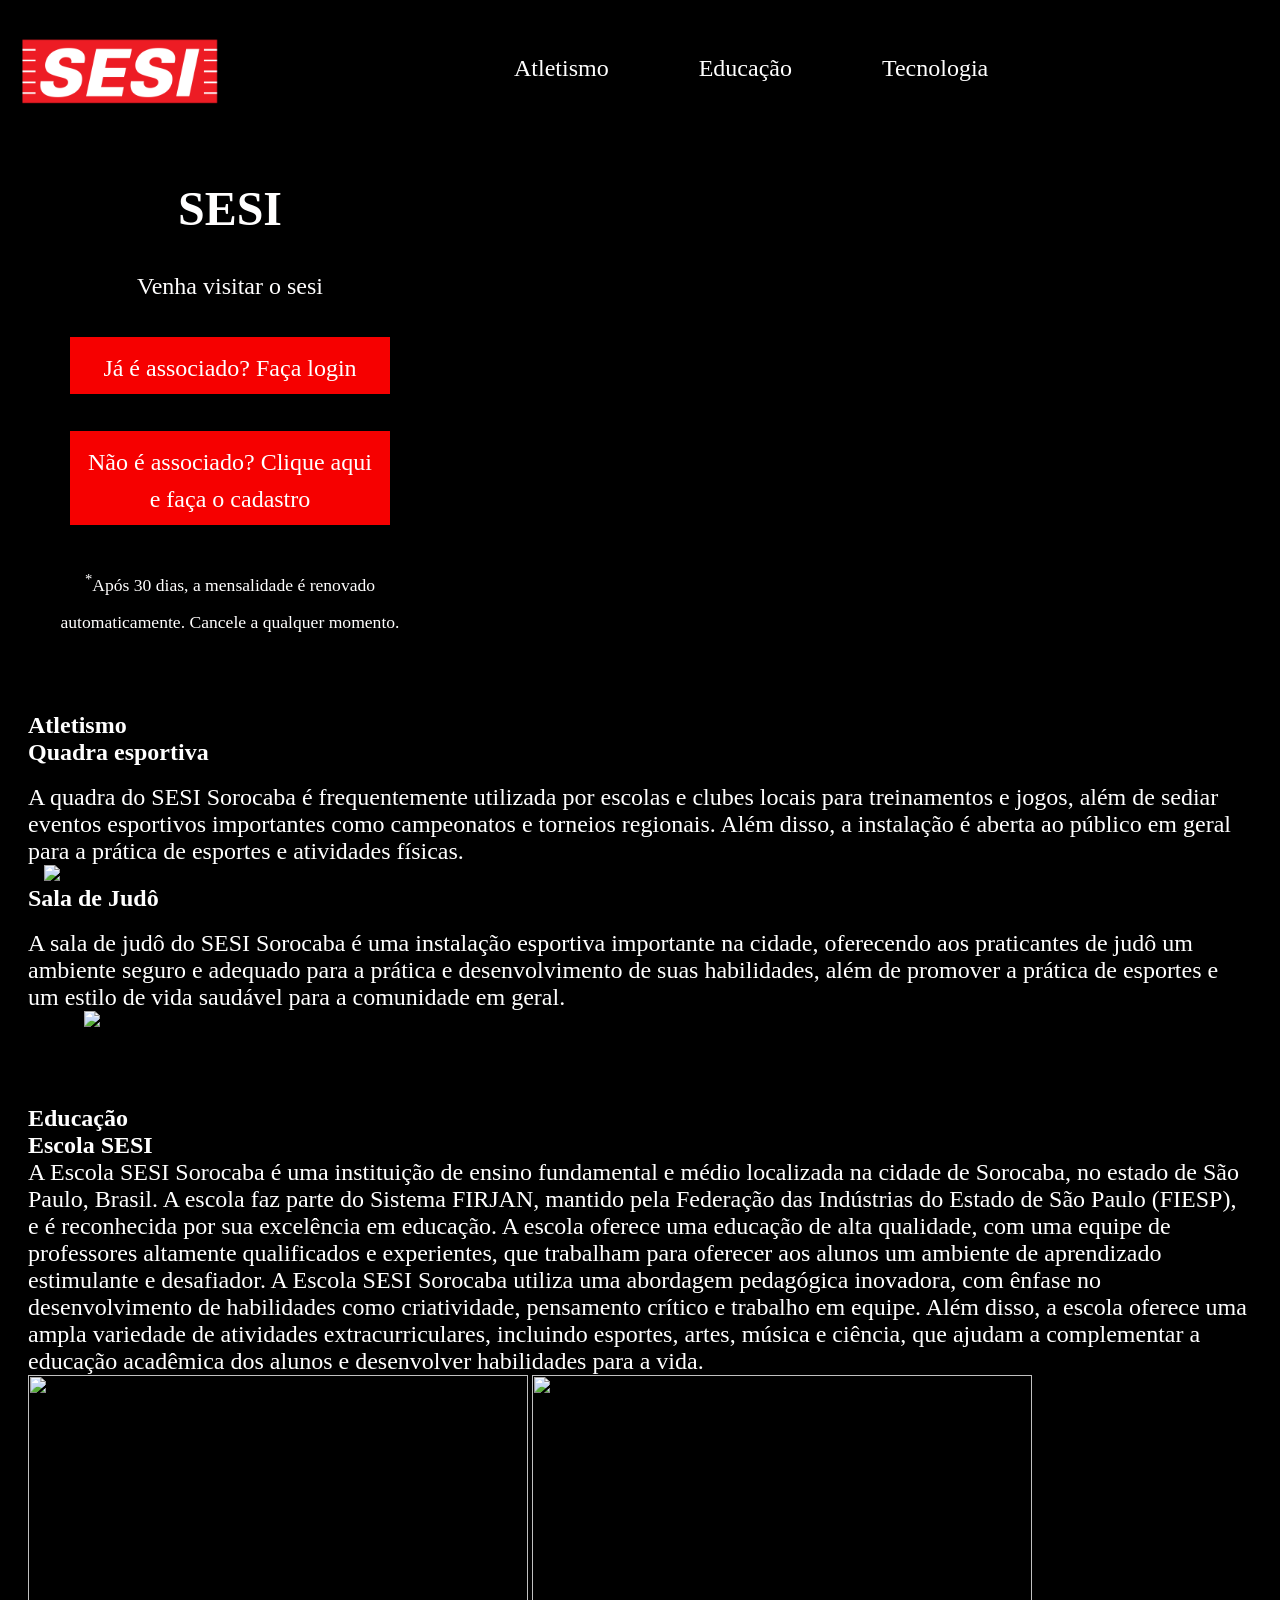
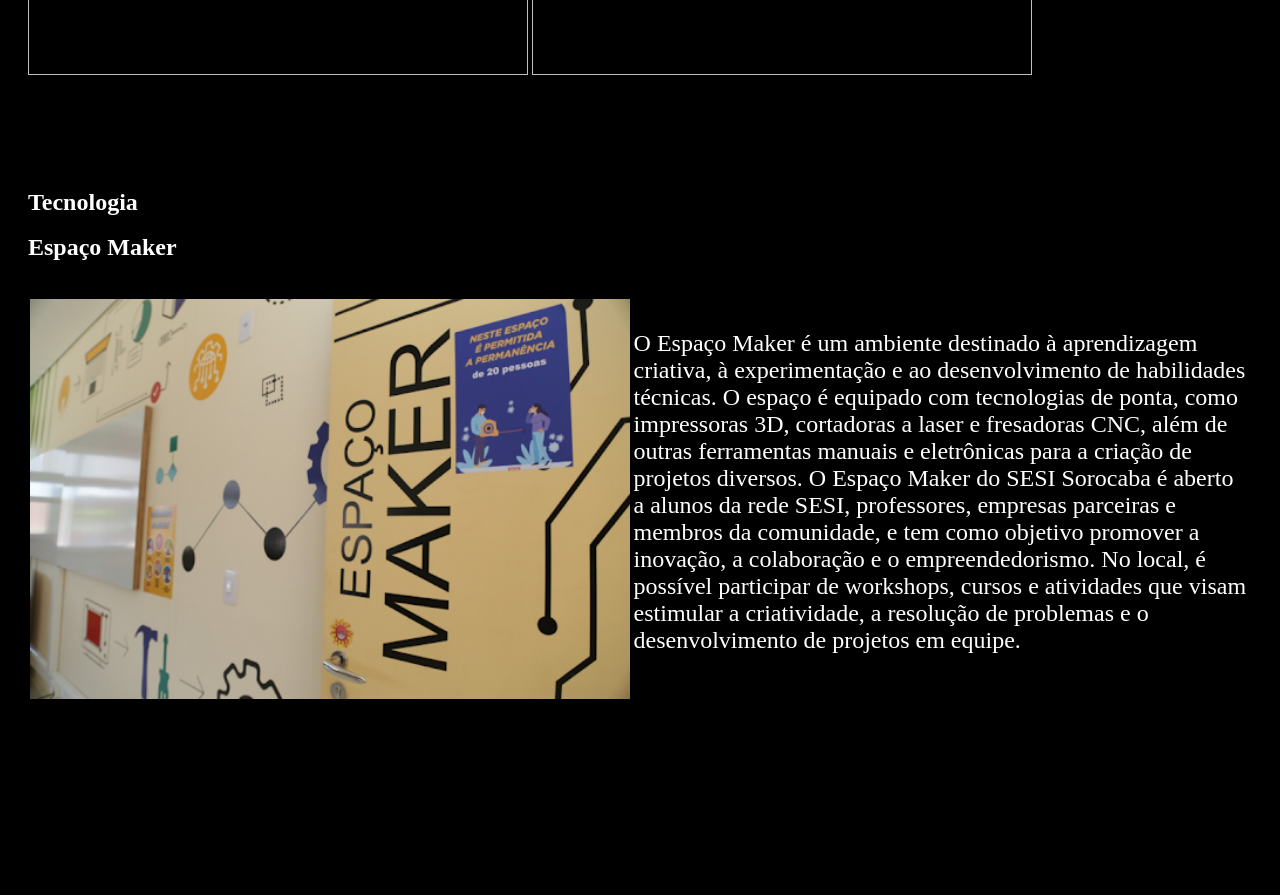
==== index.html @ 4bb08284 "Update index.html" ====
<!DOCTYPE html>
<html lang="pt-br">

<!-- By prof. Leandro Gaudio Rosa =) -->

<head>
    <meta charset="UTF-8">
    <meta http-equiv="X-UA-Compatible" content="IE=edge">
    <meta name="viewport" content="width=device-width, initial-scale=1.0">
    <title>Projeto SESI</title>
</head>
<link rel="stylesheet" href="css/style.css">

<body>
    <!-- Menu -->
    <nav class="menu">
        <a href=""><img class="logo" src="img/sesi-logo.png7.webp" alt="logo do Amazon prime"></a>

        <ul>
            <li><a href="#Atletismo">Atletismo</a></li>
            <li><a href="#Educação">Educação</a></li>
            <li><a href="#Tecnologia">Tecnologia</a></li>
            <li class="user">
                <a href="src/login.html"><i class="fa-solid fa-user fa-1x"></i></a>
            </li>
        </ul>
    </nav>
    <!-- Sessão Início -->
    <section class="inicio">
        <!-- Primeira div -->
        <div class="dv-first">
            <center>
            <h1>SESI</h1><br>
            <p>
                Venha visitar o sesi
            </p><br>

            <!-- Botão -->
            <div class="btn">
                <a href="src/login.html">Já é associado? Faça login</a>
            </div>

            <!-- imagem que divide o botão -->
            <img class="i" src="" alt="">

            <!-- botão -->
            <div class="btn">
                <a href="src/cadastro.html">Não é associado? Clique aqui e faça o cadastro </a>
            </div><br>

            <!-- último texto da div -->
            <span><sup>*</sup>Após 30 dias, a mensalidade é renovado automaticamente.
                Cancele a qualquer momento.</span>
        </div>
        </center>
    </section>
    <br>
<div class="bord3">
<section id="Atletismo">
 <h1>Atletismo</h1>

<h2>Quadra esportiva</h2>
            <p>A quadra do SESI Sorocaba é frequentemente utilizada por escolas e clubes locais para treinamentos e jogos, além de sediar eventos esportivos importantes como campeonatos e torneios regionais. Além disso, a instalação é aberta ao público em geral para a prática de esportes e atividades físicas.</p>
    <img height="300" src="/Img/quadra.png">

          
            <h2>Sala de Judô</h2>
            <p>A sala de judô do SESI Sorocaba é uma instalação esportiva importante na cidade, oferecendo aos praticantes de judô um ambiente seguro e adequado para a prática e desenvolvimento de suas habilidades, além de promover a prática de esportes e um estilo de vida saudável para a comunidade em geral.</p>
        
      <img height="300" src="/Img/judo.png">
  

</section> </div>
<br>

<div class="bord3">
<section id="Educação">
<h1>Educação</h1>

<h2>Escola SESI</h2>
<p>A Escola SESI Sorocaba é uma instituição de ensino fundamental e médio localizada na cidade de Sorocaba, no estado de São Paulo, Brasil. A escola faz parte do Sistema FIRJAN, mantido pela Federação das Indústrias do Estado de São Paulo (FIESP), e é reconhecida por sua excelência em educação. A escola oferece uma educação de alta qualidade, com uma equipe de professores altamente qualificados e experientes, que trabalham para oferecer aos alunos um ambiente de aprendizado estimulante e desafiador. A Escola SESI Sorocaba utiliza uma abordagem pedagógica inovadora, com ênfase no desenvolvimento de habilidades como criatividade, pensamento crítico e trabalho em equipe. Além disso, a escola oferece uma ampla variedade de atividades extracurriculares, incluindo esportes, artes, música e ciência, que ajudam a complementar a educação acadêmica dos alunos e desenvolver habilidades para a vida.</p>

<img height="300" width="500" src="/Img/escola.png">

<img height="300" width="500" src="/Img/escola2.png">


</div>
<br>


<div class="bord3">
  <section id="Tecnologia">
  <h1>Tecnologia</h1>
  
  <h2>Espaço Maker</h2>
  <table>
  <tr>
  <td>
    <img height="400" width="600" src="/img/espaçomaker.png">
  </td>
  <td>
<p>O Espaço Maker é um ambiente destinado à aprendizagem criativa, à experimentação e ao desenvolvimento de habilidades técnicas. O espaço é equipado com tecnologias de ponta, como impressoras 3D, cortadoras a laser e fresadoras CNC, além de outras ferramentas manuais e eletrônicas para a criação de projetos diversos. O Espaço Maker do SESI Sorocaba é aberto a alunos da rede SESI, professores, empresas parceiras e membros da comunidade, e tem como objetivo promover a inovação, a colaboração e o empreendedorismo. No local, é possível participar de workshops, cursos e atividades que visam estimular a criatividade, a resolução de problemas e o desenvolvimento de projetos em equipe.</p>
  </td>
</tr>
</table>

  

  </div>
    <!-- Segunda sessão tabela de preços -->
    <script src="https://kit.fontawesome.com/0cf6585b12.js" crossorigin="anonymous"></script>
</body>
<footer>
      <center>
        <br>
      <h4> Direitos autorais &copy; 2023 - SESI SP</h4>
      <h4>Contato: sorocaba@sesisp.org.br</h4>
    
      </center>
    </footer>
</html>
---- css/style.css ----
/* Estilo para toda página */
* {
    background-color: #000000;
    padding: 0;
    margin: 0;
}

/* Para o Menu */
a {
    color: #ffffff;
    text-decoration: none;
    font-size: 1.5rem;
}


ul {
    margin-left: 150px;
    display: flex;
    list-style: none;
}

li {
    padding: 45px;
    font-size: 1.3rem;
}

.logo {
    width: 70%;
    padding: 10px;
}

.menu {
    width: 100%;
    color: #ffffff;
    background-color: #000000;
    padding-top: 10px;
    padding-bottom: 10px;
    height: 10%;
    display: flex;
}

.user{
    position: absolute;
    right: 30px;
}

/* Para o section */
.inicio {
    width: 100%;
    background-image: url(https://midias.jornalcruzeiro.com.br/wp-content/uploads/2018/12/980-107.jpg);
    background-position: right;
    background-repeat: no-repeat;
    background-color: rgb(0, 0, 0);
}

/* div principal que está no section */
.dv-first {
    color: #fffefe;
    max-width: 400px;
    width: 100%;
    padding: 30px;
    font-size: 2.0rem;
}

/* Primeiro texto */
p {
    font-size: 1.5rem;
}

/* botão inscreva-se */
.btn {
    background-color: #f60000;
    width: 300px;
    text-align: center;
    padding: 10px;
}
.btn a{
    background-color: #f60000;

}

/* imagem divisão dos botões */
.i {
    margin-top: 10px;
    margin-bottom: 3px;
    width: 320px;
}

/* Último texto da section */
span {
    font-size: 1.1rem;
}

.bord3{
    color: #ffffff;
    border: 12px solid rgb(0, 0, 0);
    padding: 16px;

}

.h4 {
    color: white
}
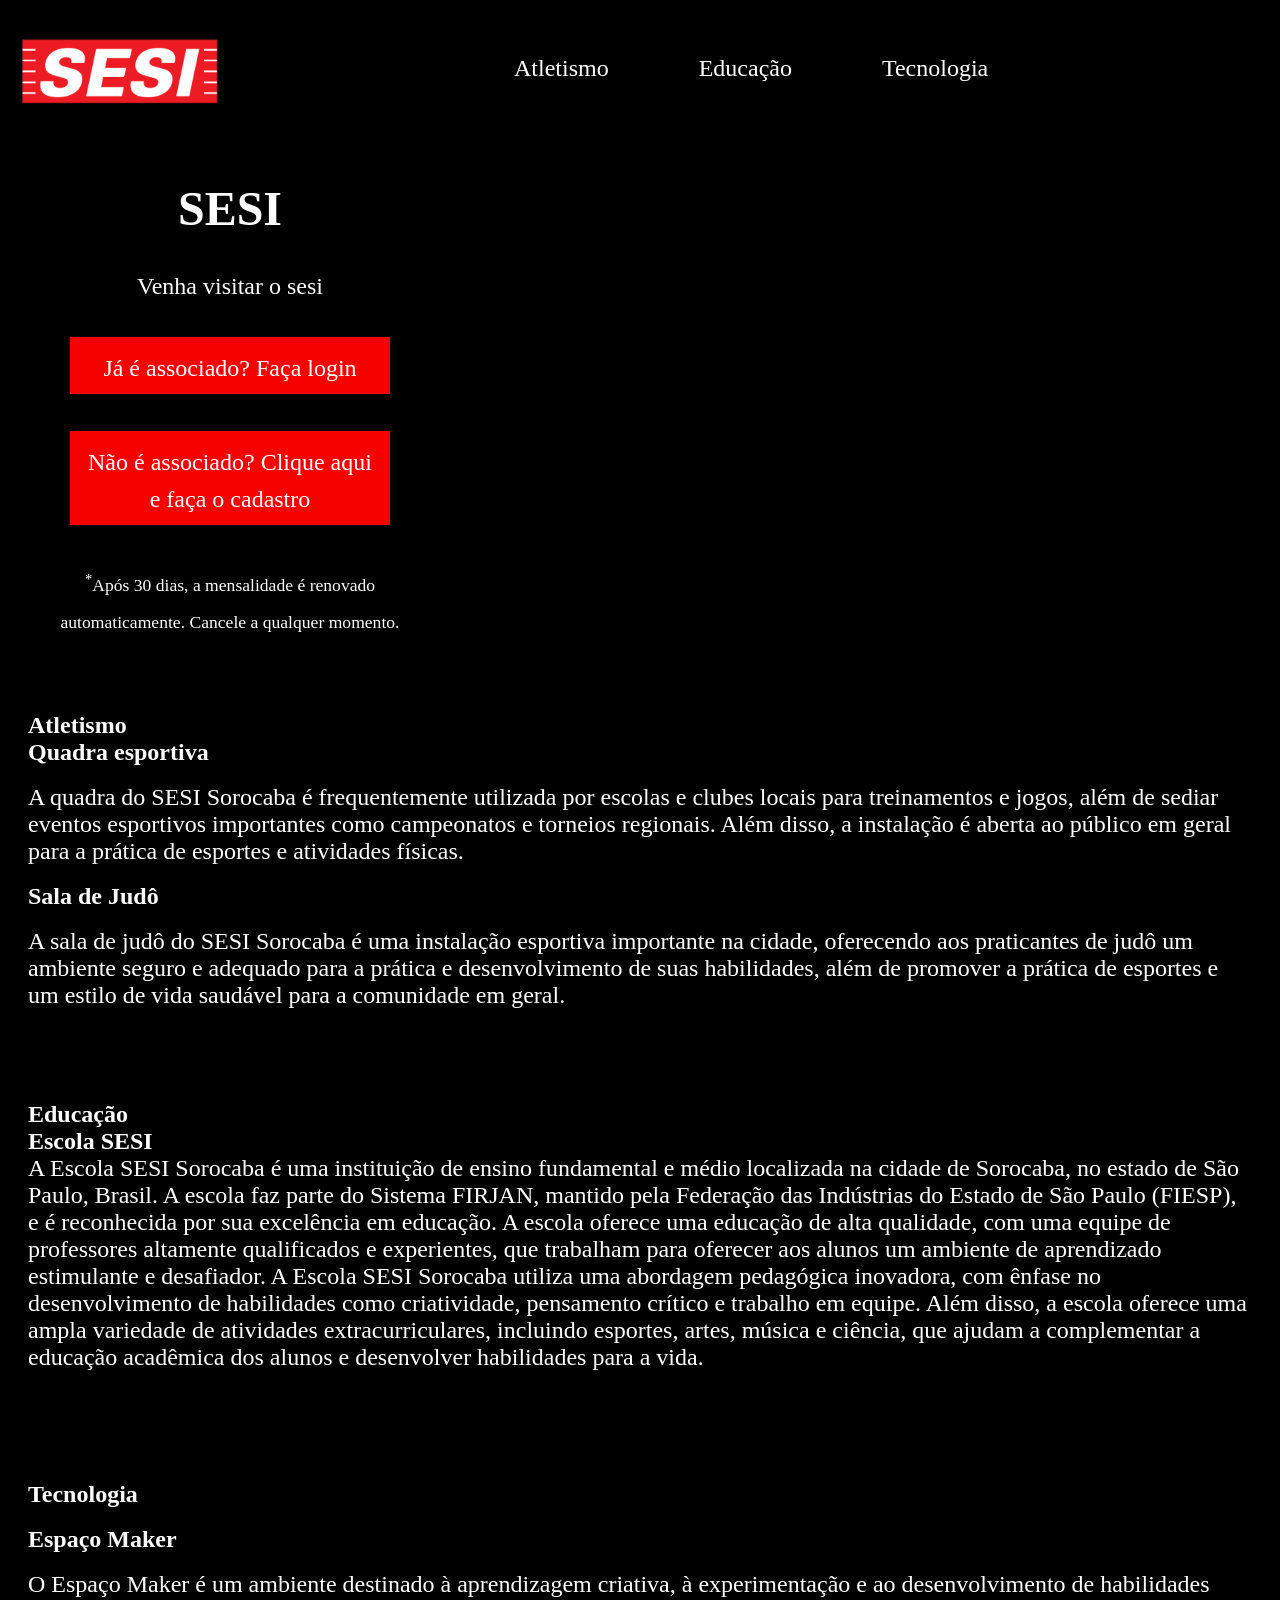
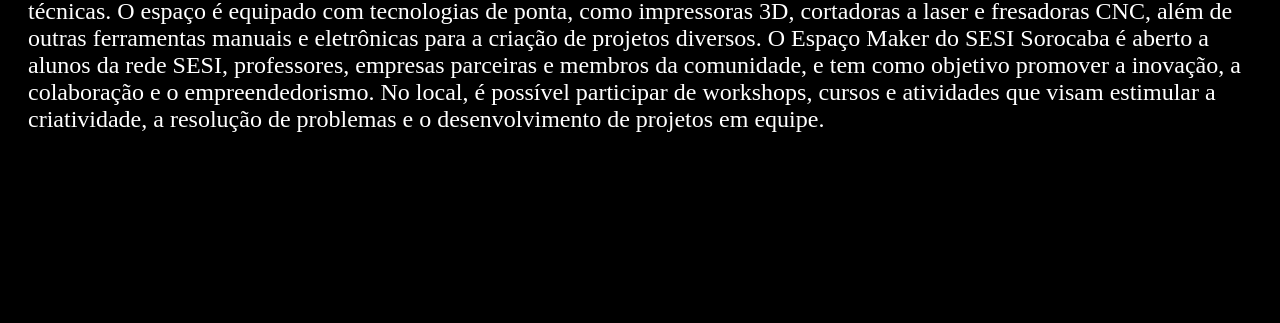
==== commit 3fbfe6c6: "Update index.html" ====
--- a/index.html
+++ b/index.html
@@ -14,7 +14,7 @@
 <body>
     <!-- Menu -->
     <nav class="menu">
-        <a href=""><img class="logo" src="img/sesi-logo.png7.webp" alt="logo do Amazon prime"></a>
+        <a href=""><img class="logo" src="./img/sesi-logo.png7.webp" alt="logo do Amazon prime"></a>
 
         <ul>
             <li><a href="#Atletismo">Atletismo</a></li>
@@ -61,13 +61,13 @@
 
 <h2>Quadra esportiva</h2>
             <p>A quadra do SESI Sorocaba é frequentemente utilizada por escolas e clubes locais para treinamentos e jogos, além de sediar eventos esportivos importantes como campeonatos e torneios regionais. Além disso, a instalação é aberta ao público em geral para a prática de esportes e atividades físicas.</p>
-    <img height="300" src="/Img/quadra.png">
+  
 
           
             <h2>Sala de Judô</h2>
             <p>A sala de judô do SESI Sorocaba é uma instalação esportiva importante na cidade, oferecendo aos praticantes de judô um ambiente seguro e adequado para a prática e desenvolvimento de suas habilidades, além de promover a prática de esportes e um estilo de vida saudável para a comunidade em geral.</p>
         
-      <img height="300" src="/Img/judo.png">
+  
   
 
 </section> </div>
@@ -80,9 +80,7 @@
 <h2>Escola SESI</h2>
 <p>A Escola SESI Sorocaba é uma instituição de ensino fundamental e médio localizada na cidade de Sorocaba, no estado de São Paulo, Brasil. A escola faz parte do Sistema FIRJAN, mantido pela Federação das Indústrias do Estado de São Paulo (FIESP), e é reconhecida por sua excelência em educação. A escola oferece uma educação de alta qualidade, com uma equipe de professores altamente qualificados e experientes, que trabalham para oferecer aos alunos um ambiente de aprendizado estimulante e desafiador. A Escola SESI Sorocaba utiliza uma abordagem pedagógica inovadora, com ênfase no desenvolvimento de habilidades como criatividade, pensamento crítico e trabalho em equipe. Além disso, a escola oferece uma ampla variedade de atividades extracurriculares, incluindo esportes, artes, música e ciência, que ajudam a complementar a educação acadêmica dos alunos e desenvolver habilidades para a vida.</p>
 
-<img height="300" width="500" src="/Img/escola.png">
 
-<img height="300" width="500" src="/Img/escola2.png">
 
 
 </div>
@@ -95,11 +93,7 @@
   
   <h2>Espaço Maker</h2>
   <table>
-  <tr>
-  <td>
-    <img height="400" width="600" src="/img/espaçomaker.png">
-  </td>
-  <td>
+ 
 <p>O Espaço Maker é um ambiente destinado à aprendizagem criativa, à experimentação e ao desenvolvimento de habilidades técnicas. O espaço é equipado com tecnologias de ponta, como impressoras 3D, cortadoras a laser e fresadoras CNC, além de outras ferramentas manuais e eletrônicas para a criação de projetos diversos. O Espaço Maker do SESI Sorocaba é aberto a alunos da rede SESI, professores, empresas parceiras e membros da comunidade, e tem como objetivo promover a inovação, a colaboração e o empreendedorismo. No local, é possível participar de workshops, cursos e atividades que visam estimular a criatividade, a resolução de problemas e o desenvolvimento de projetos em equipe.</p>
   </td>
 </tr>
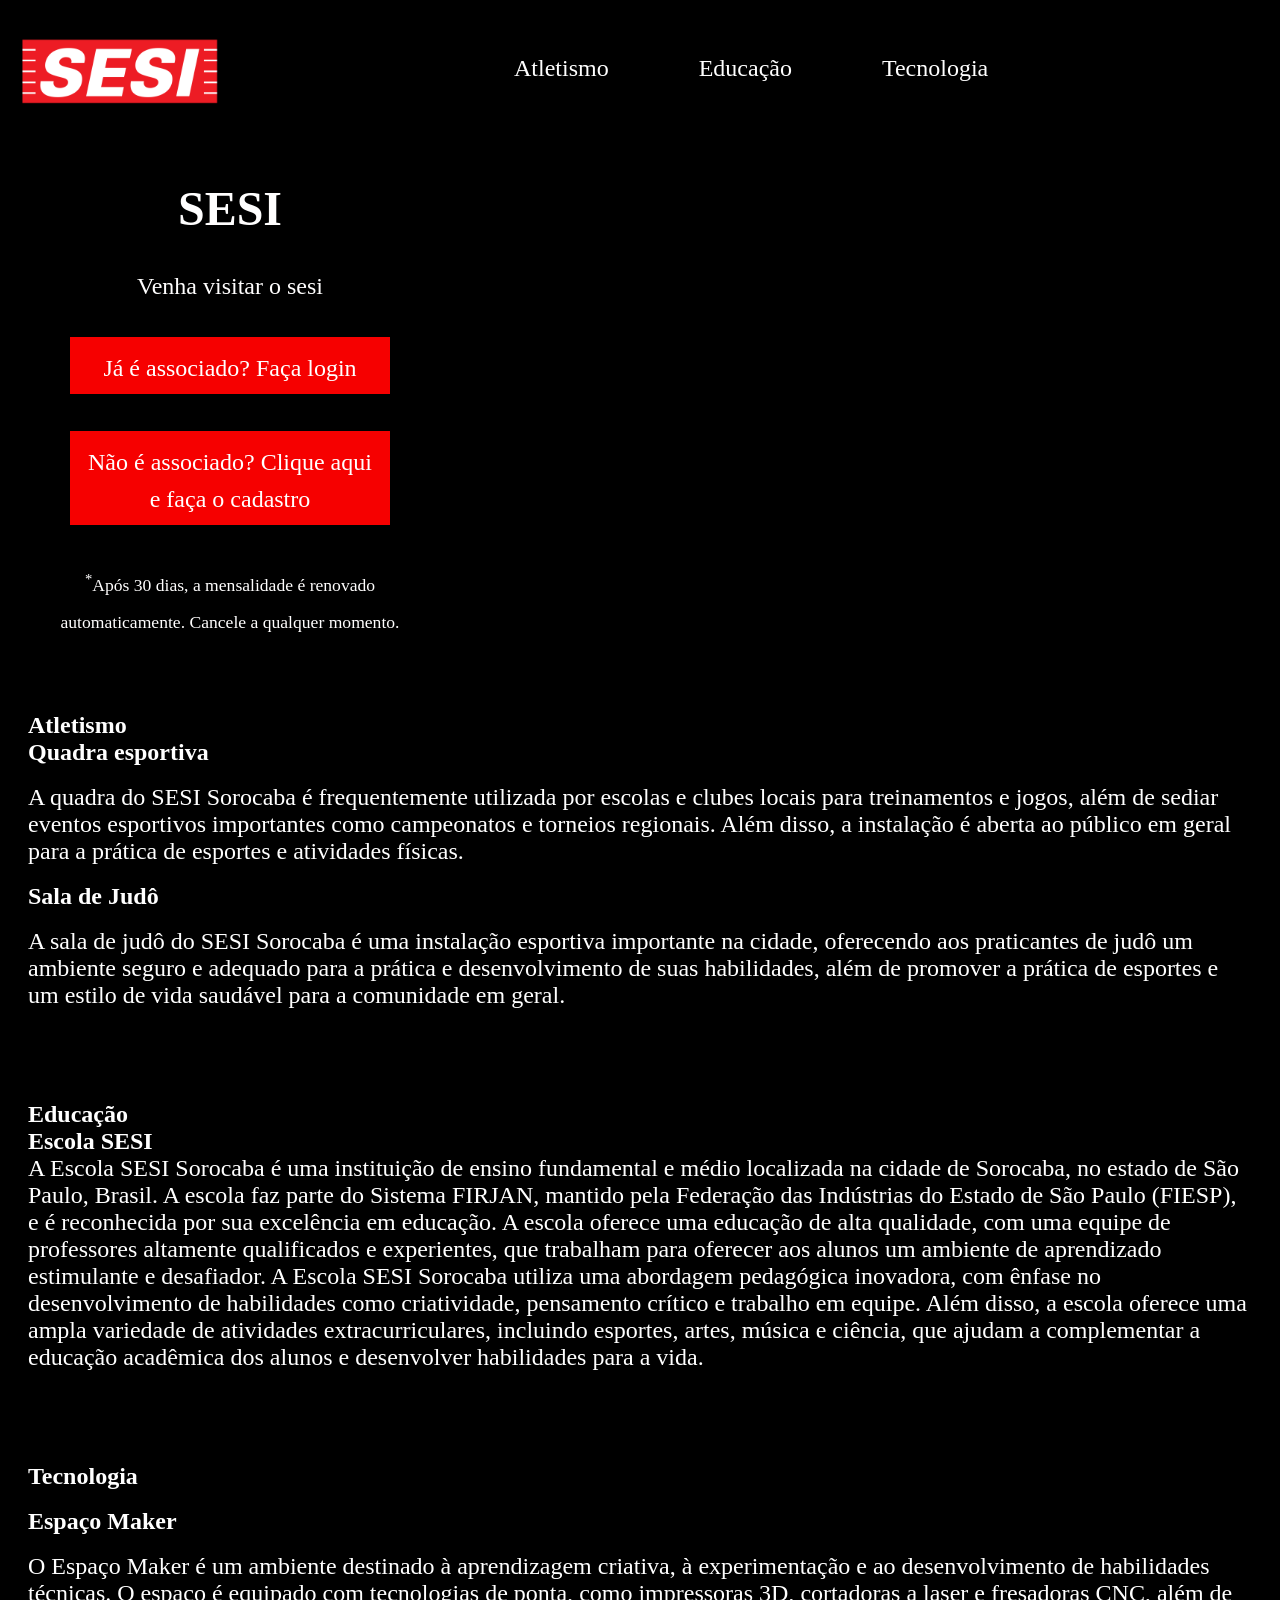
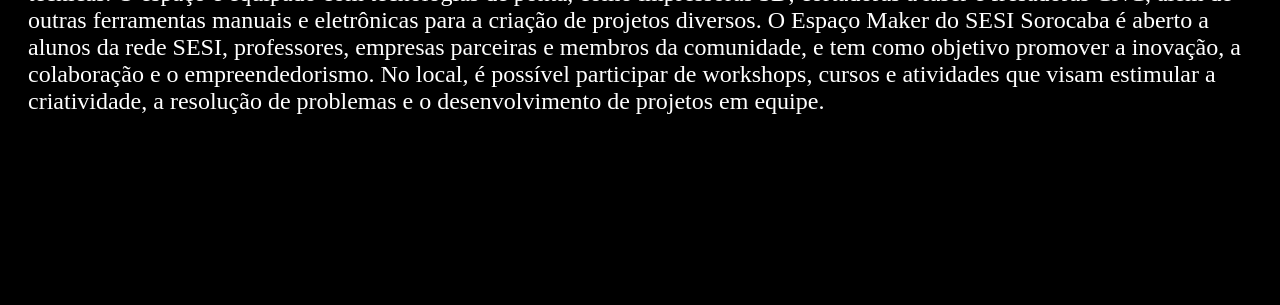
==== commit 29d1745a: "Update index.html" ====
--- a/index.html
+++ b/index.html
@@ -67,9 +67,6 @@
             <h2>Sala de Judô</h2>
             <p>A sala de judô do SESI Sorocaba é uma instalação esportiva importante na cidade, oferecendo aos praticantes de judô um ambiente seguro e adequado para a prática e desenvolvimento de suas habilidades, além de promover a prática de esportes e um estilo de vida saudável para a comunidade em geral.</p>
         
-  
-  
-
 </section> </div>
 <br>
 
@@ -84,7 +81,6 @@
 
 
 </div>
-<br>
 
 
 <div class="bord3">
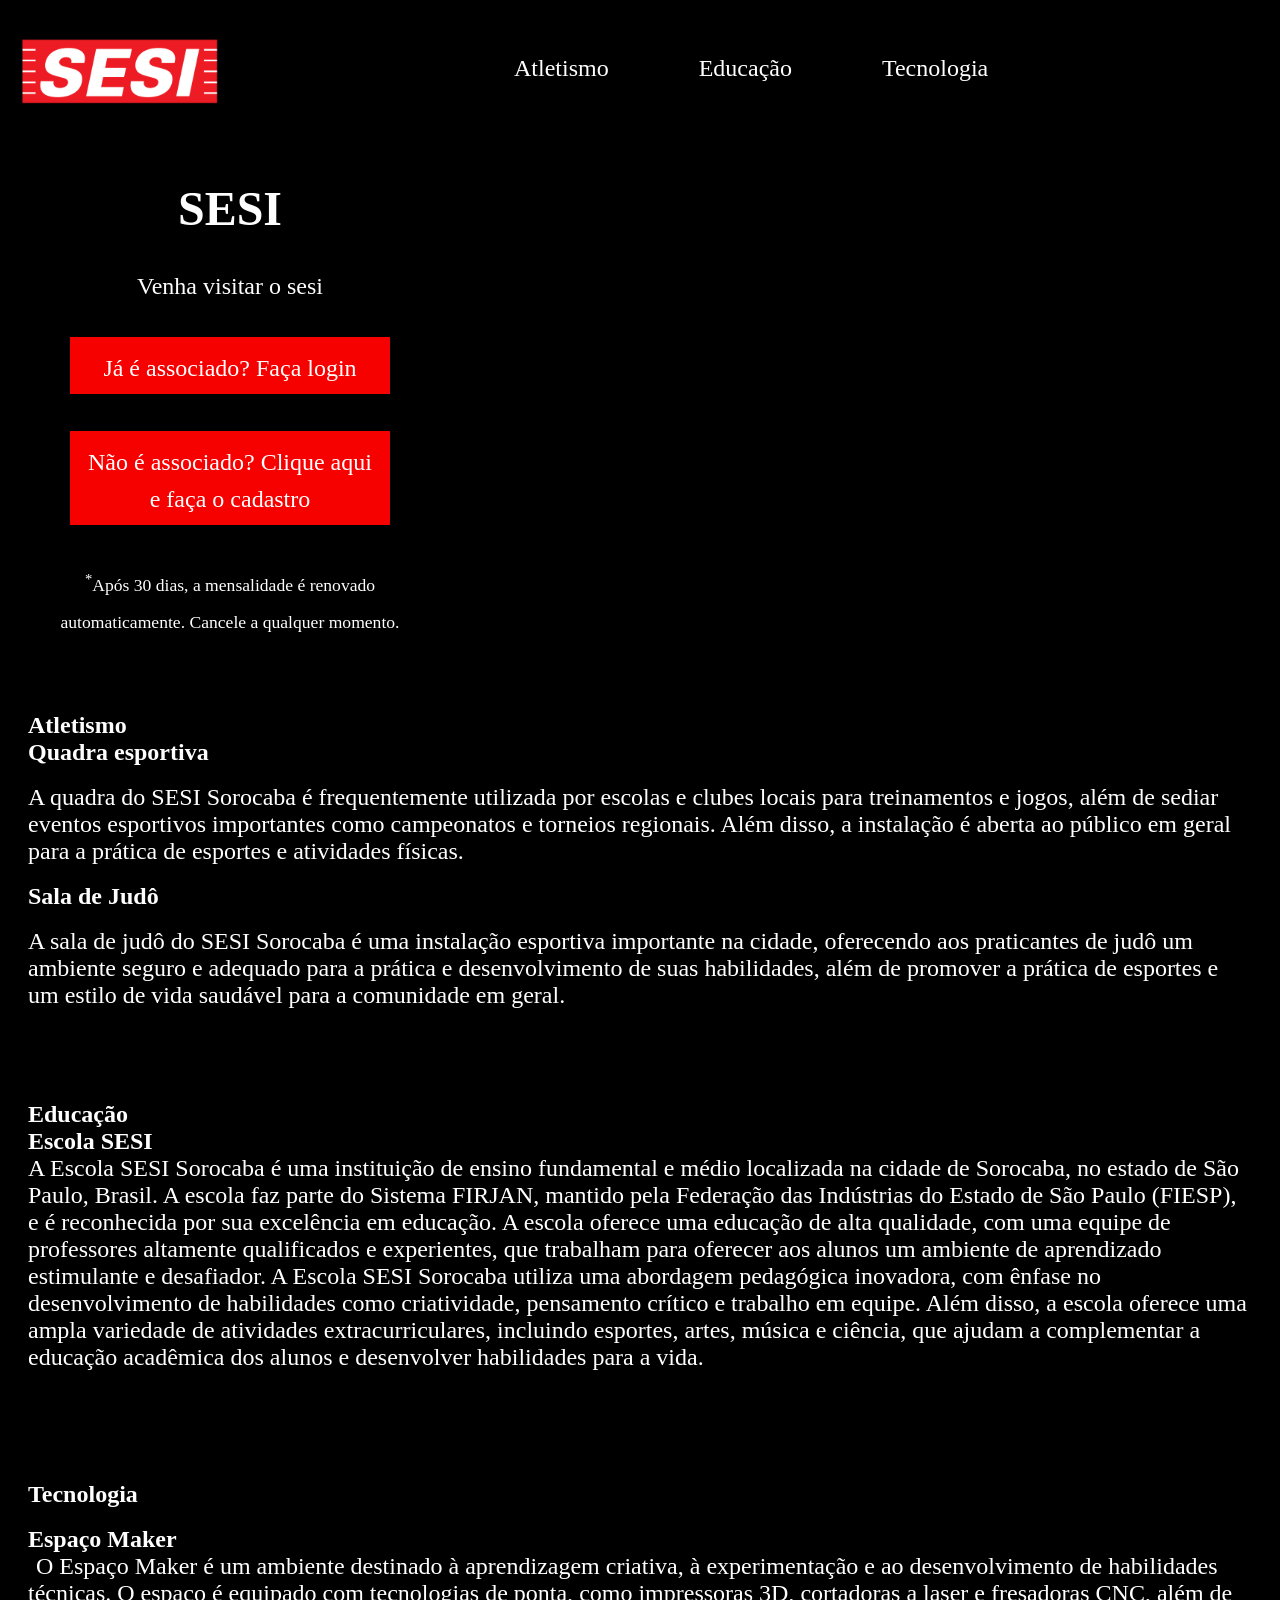
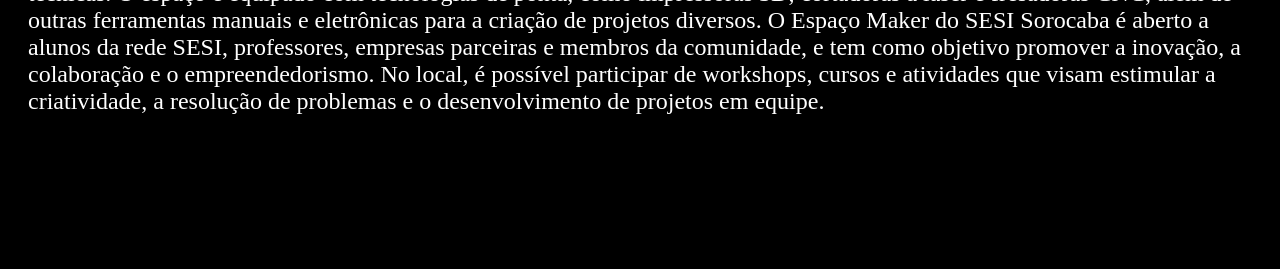
==== commit 662f1087: "Update index.html" ====
--- a/index.html
+++ b/index.html
@@ -14,7 +14,7 @@
 <body>
     <!-- Menu -->
     <nav class="menu">
-        <a href=""><img class="logo" src="./img/sesi-logo.png7.webp" alt="logo do Amazon prime"></a>
+        <a href=""><img class="logo" src="img/sesi-logo.png7.webp" alt="logo do Amazon prime"></a>
 
         <ul>
             <li><a href="#Atletismo">Atletismo</a></li>
@@ -61,12 +61,12 @@
 
 <h2>Quadra esportiva</h2>
             <p>A quadra do SESI Sorocaba é frequentemente utilizada por escolas e clubes locais para treinamentos e jogos, além de sediar eventos esportivos importantes como campeonatos e torneios regionais. Além disso, a instalação é aberta ao público em geral para a prática de esportes e atividades físicas.</p>
-  
 
           
             <h2>Sala de Judô</h2>
             <p>A sala de judô do SESI Sorocaba é uma instalação esportiva importante na cidade, oferecendo aos praticantes de judô um ambiente seguro e adequado para a prática e desenvolvimento de suas habilidades, além de promover a prática de esportes e um estilo de vida saudável para a comunidade em geral.</p>
-        
+  
+
 </section> </div>
 <br>
 
@@ -75,12 +75,11 @@
 <h1>Educação</h1>
 
 <h2>Escola SESI</h2>
-<p>A Escola SESI Sorocaba é uma instituição de ensino fundamental e médio localizada na cidade de Sorocaba, no estado de São Paulo, Brasil. A escola faz parte do Sistema FIRJAN, mantido pela Federação das Indústrias do Estado de São Paulo (FIESP), e é reconhecida por sua excelência em educação. A escola oferece uma educação de alta qualidade, com uma equipe de professores altamente qualificados e experientes, que trabalham para oferecer aos alunos um ambiente de aprendizado estimulante e desafiador. A Escola SESI Sorocaba utiliza uma abordagem pedagógica inovadora, com ênfase no desenvolvimento de habilidades como criatividade, pensamento crítico e trabalho em equipe. Além disso, a escola oferece uma ampla variedade de atividades extracurriculares, incluindo esportes, artes, música e ciência, que ajudam a complementar a educação acadêmica dos alunos e desenvolver habilidades para a vida.</p>
-
-
+<a>A Escola SESI Sorocaba é uma instituição de ensino fundamental e médio localizada na cidade de Sorocaba, no estado de São Paulo, Brasil. A escola faz parte do Sistema FIRJAN, mantido pela Federação das Indústrias do Estado de São Paulo (FIESP), e é reconhecida por sua excelência em educação. A escola oferece uma educação de alta qualidade, com uma equipe de professores altamente qualificados e experientes, que trabalham para oferecer aos alunos um ambiente de aprendizado estimulante e desafiador. A Escola SESI Sorocaba utiliza uma abordagem pedagógica inovadora, com ênfase no desenvolvimento de habilidades como criatividade, pensamento crítico e trabalho em equipe. Além disso, a escola oferece uma ampla variedade de atividades extracurriculares, incluindo esportes, artes, música e ciência, que ajudam a complementar a educação acadêmica dos alunos e desenvolver habilidades para a vida.</a>
 
 
 </div>
+<br>
 
 
 <div class="bord3">
@@ -88,17 +87,12 @@
   <h1>Tecnologia</h1>
   
   <h2>Espaço Maker</h2>
-  <table>
- 
-<p>O Espaço Maker é um ambiente destinado à aprendizagem criativa, à experimentação e ao desenvolvimento de habilidades técnicas. O espaço é equipado com tecnologias de ponta, como impressoras 3D, cortadoras a laser e fresadoras CNC, além de outras ferramentas manuais e eletrônicas para a criação de projetos diversos. O Espaço Maker do SESI Sorocaba é aberto a alunos da rede SESI, professores, empresas parceiras e membros da comunidade, e tem como objetivo promover a inovação, a colaboração e o empreendedorismo. No local, é possível participar de workshops, cursos e atividades que visam estimular a criatividade, a resolução de problemas e o desenvolvimento de projetos em equipe.</p>
-  </td>
-</tr>
-</table>
-
   
+<a>O Espaço Maker é um ambiente destinado à aprendizagem criativa, à experimentação e ao desenvolvimento de habilidades técnicas. O espaço é equipado com tecnologias de ponta, como impressoras 3D, cortadoras a laser e fresadoras CNC, além de outras ferramentas manuais e eletrônicas para a criação de projetos diversos. O Espaço Maker do SESI Sorocaba é aberto a alunos da rede SESI, professores, empresas parceiras e membros da comunidade, e tem como objetivo promover a inovação, a colaboração e o empreendedorismo. No local, é possível participar de workshops, cursos e atividades que visam estimular a criatividade, a resolução de problemas e o desenvolvimento de projetos em equipe.</a>
 
   </div>
-    <!-- Segunda sessão tabela de preços -->
+
+    
     <script src="https://kit.fontawesome.com/0cf6585b12.js" crossorigin="anonymous"></script>
 </body>
 <footer>
@@ -111,4 +105,3 @@
     </footer>
 </html>
 
-
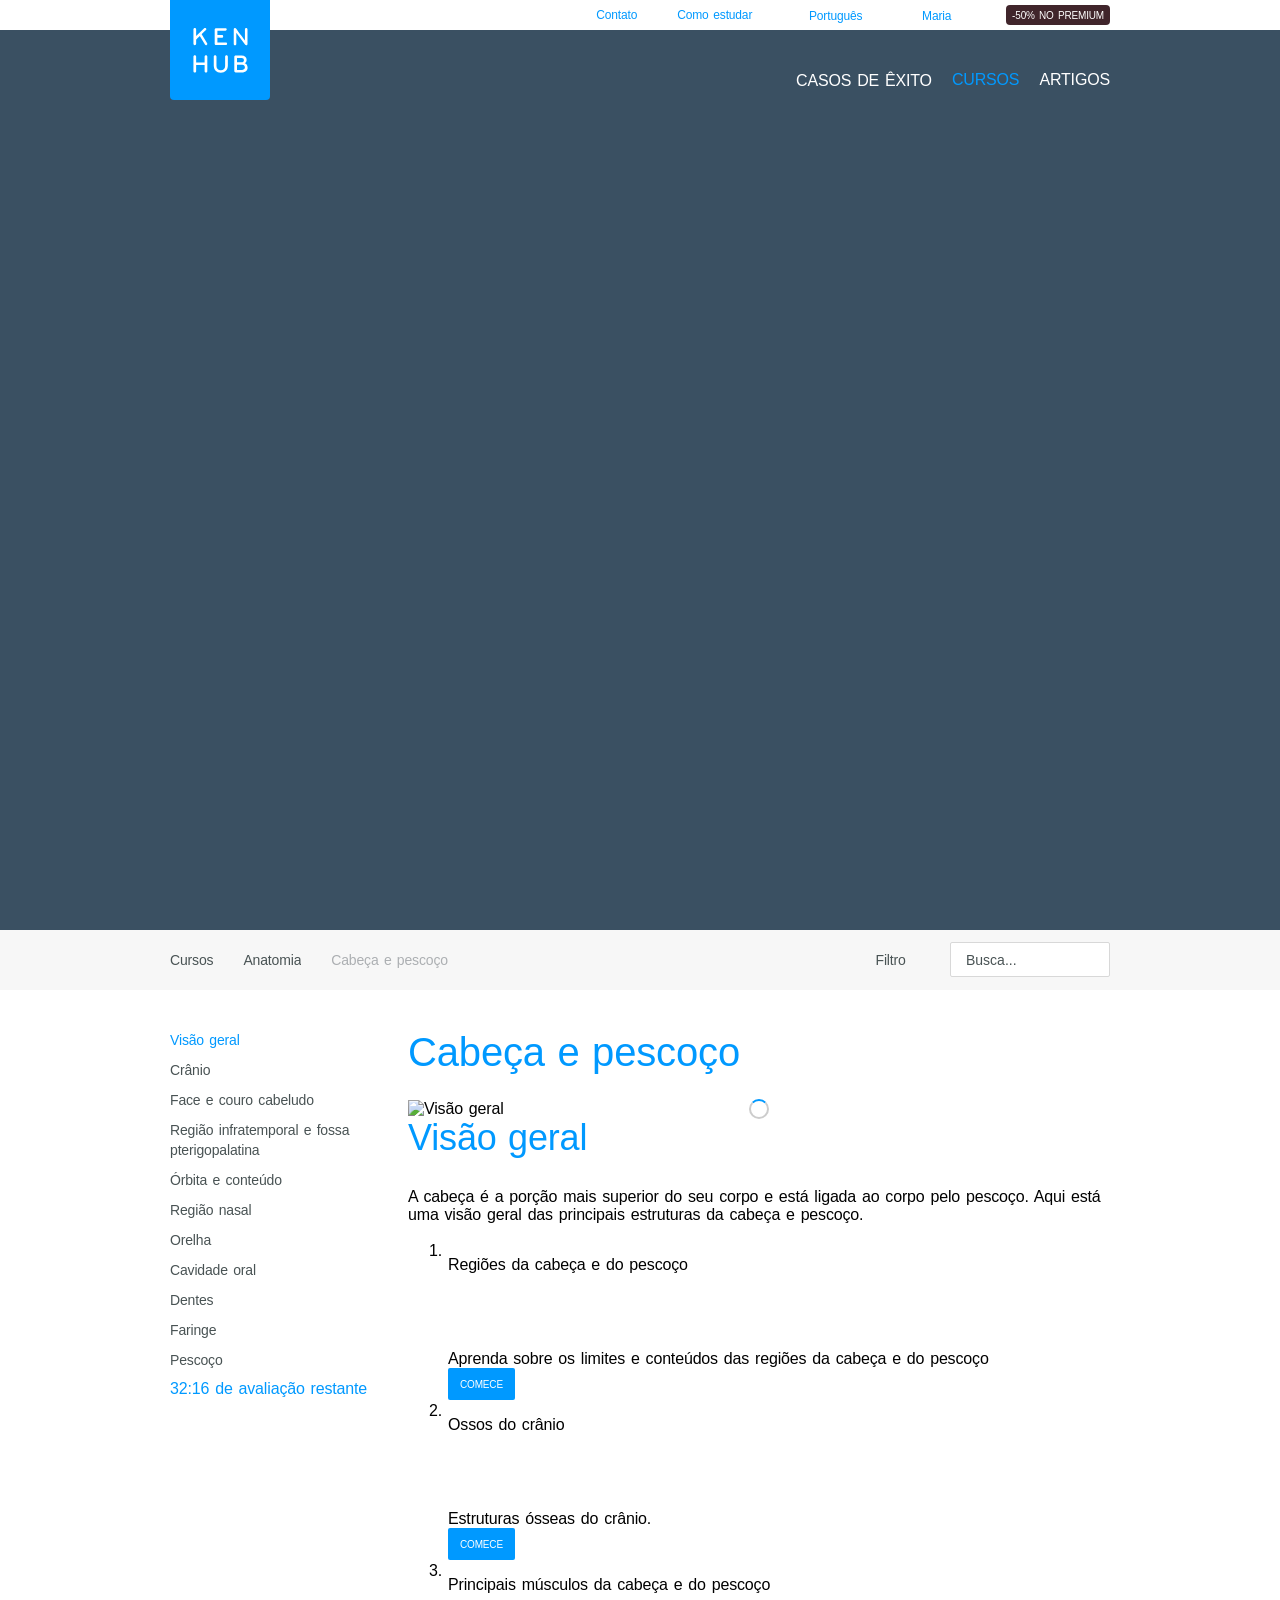
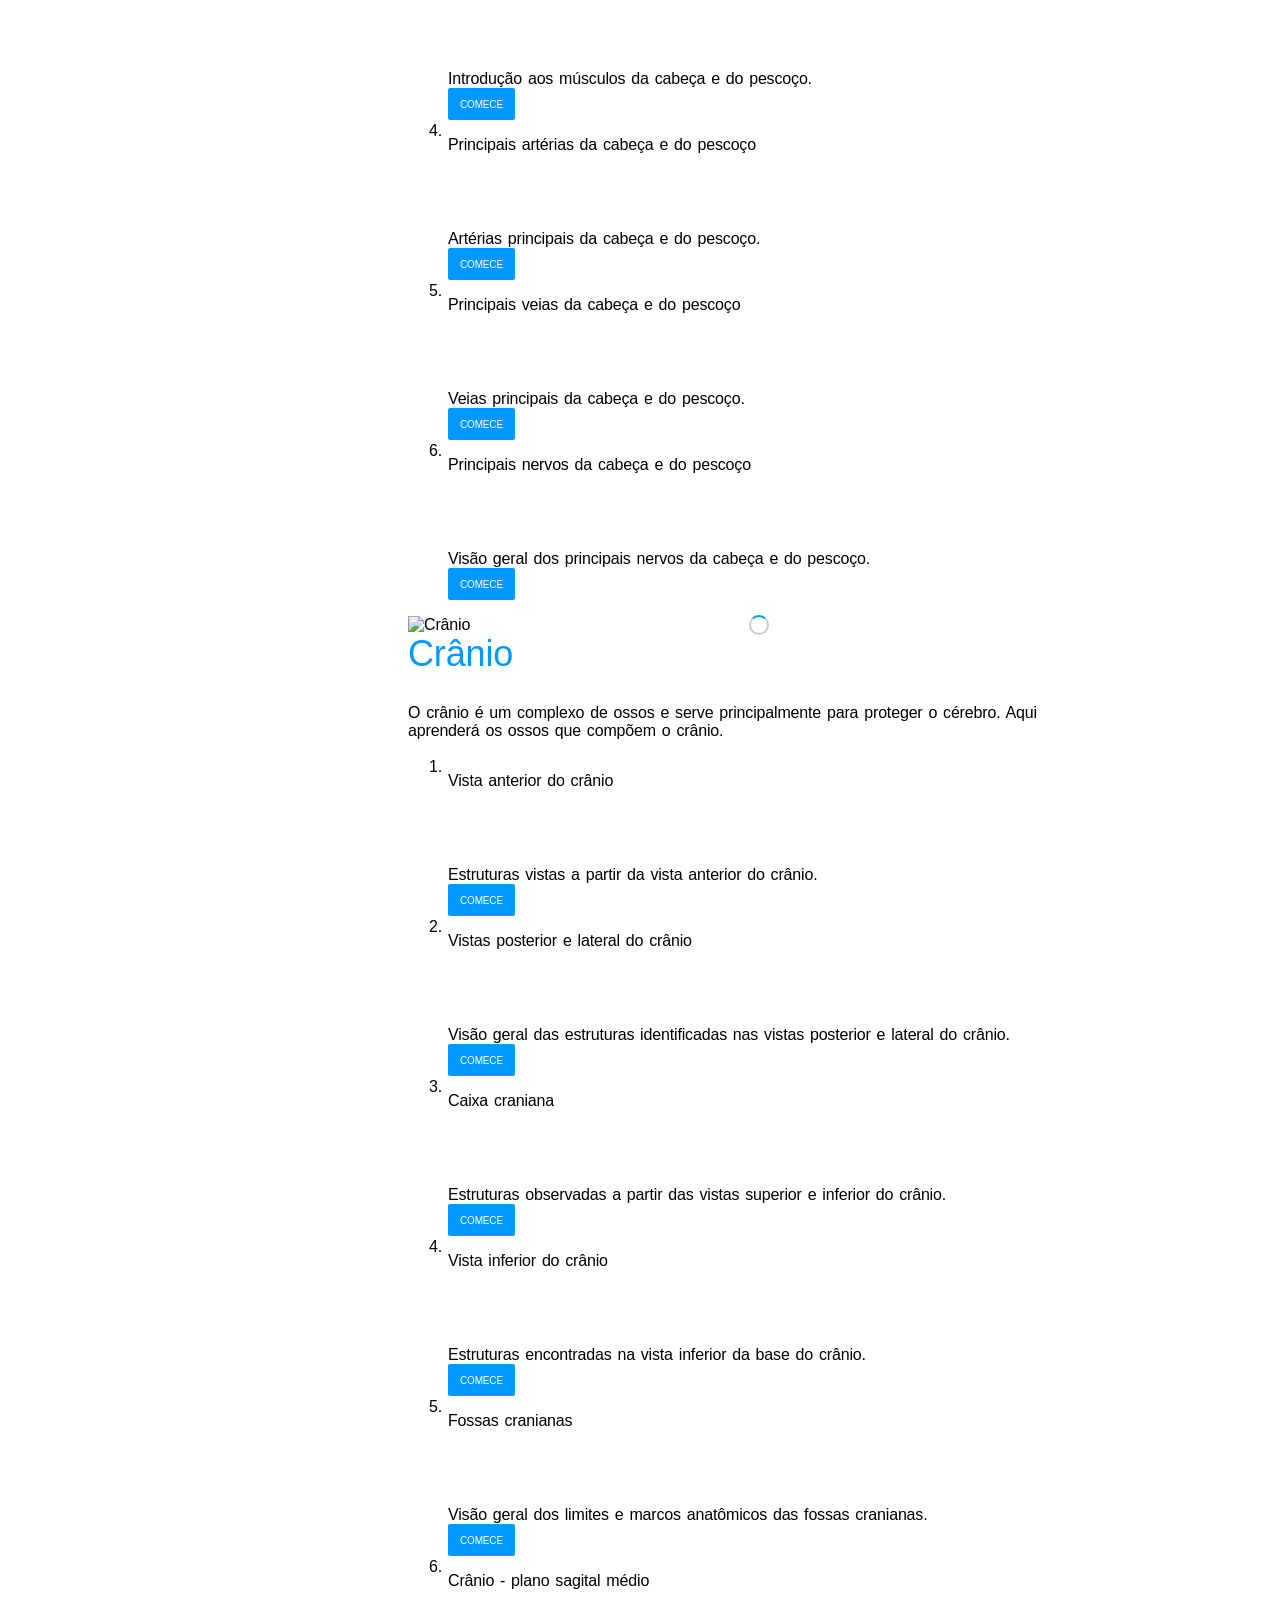
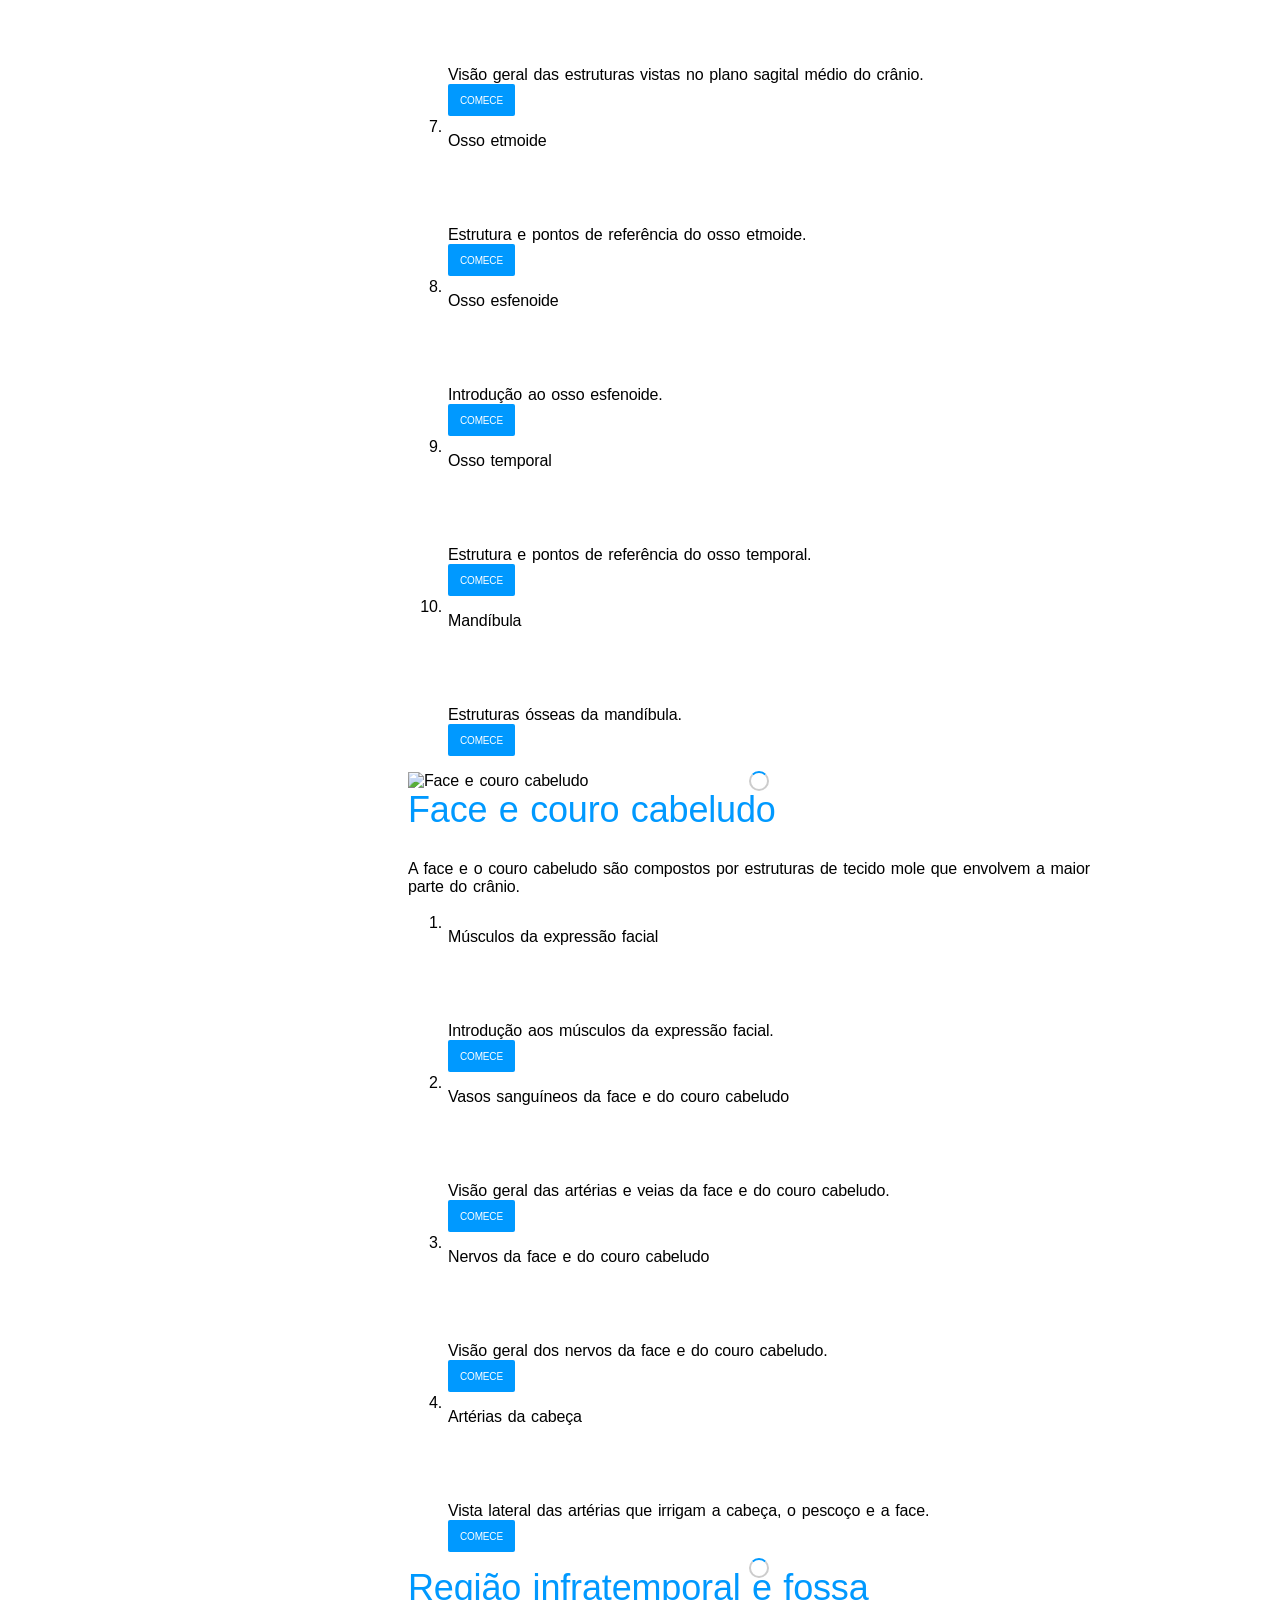
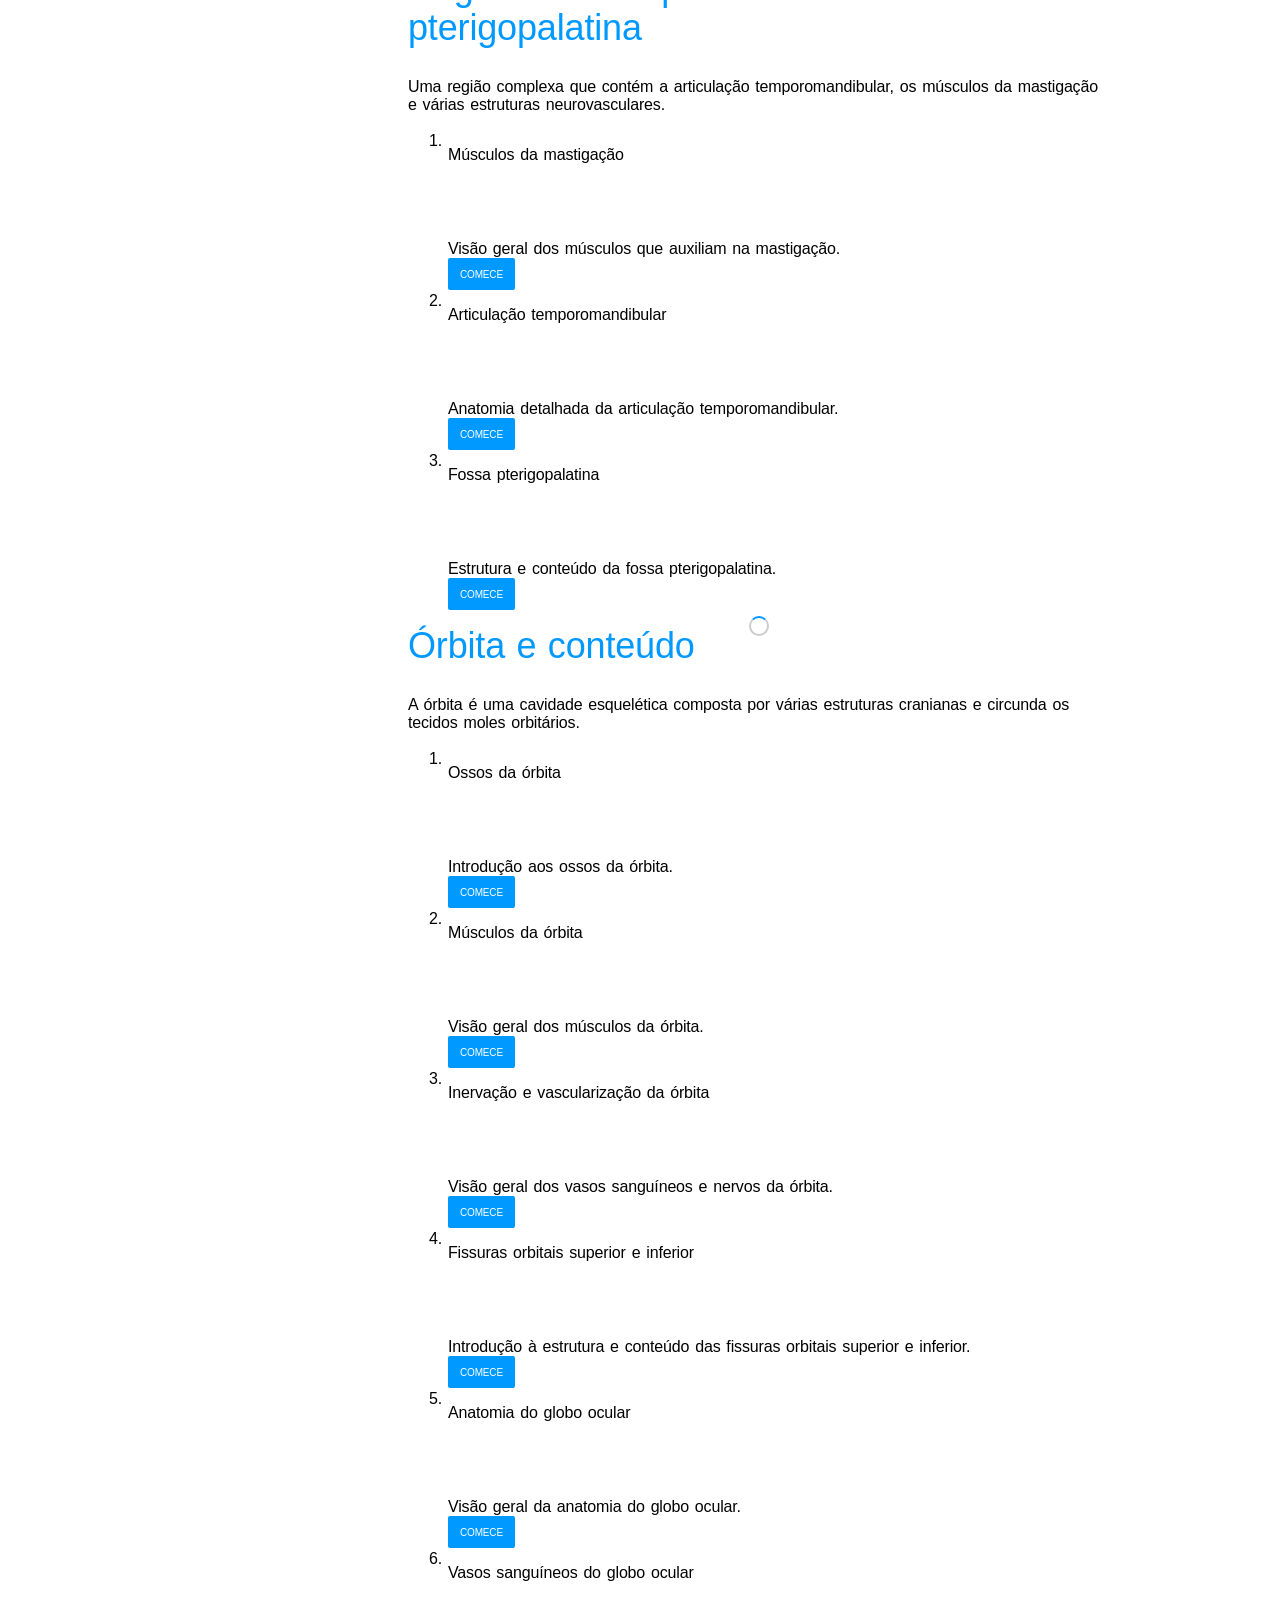
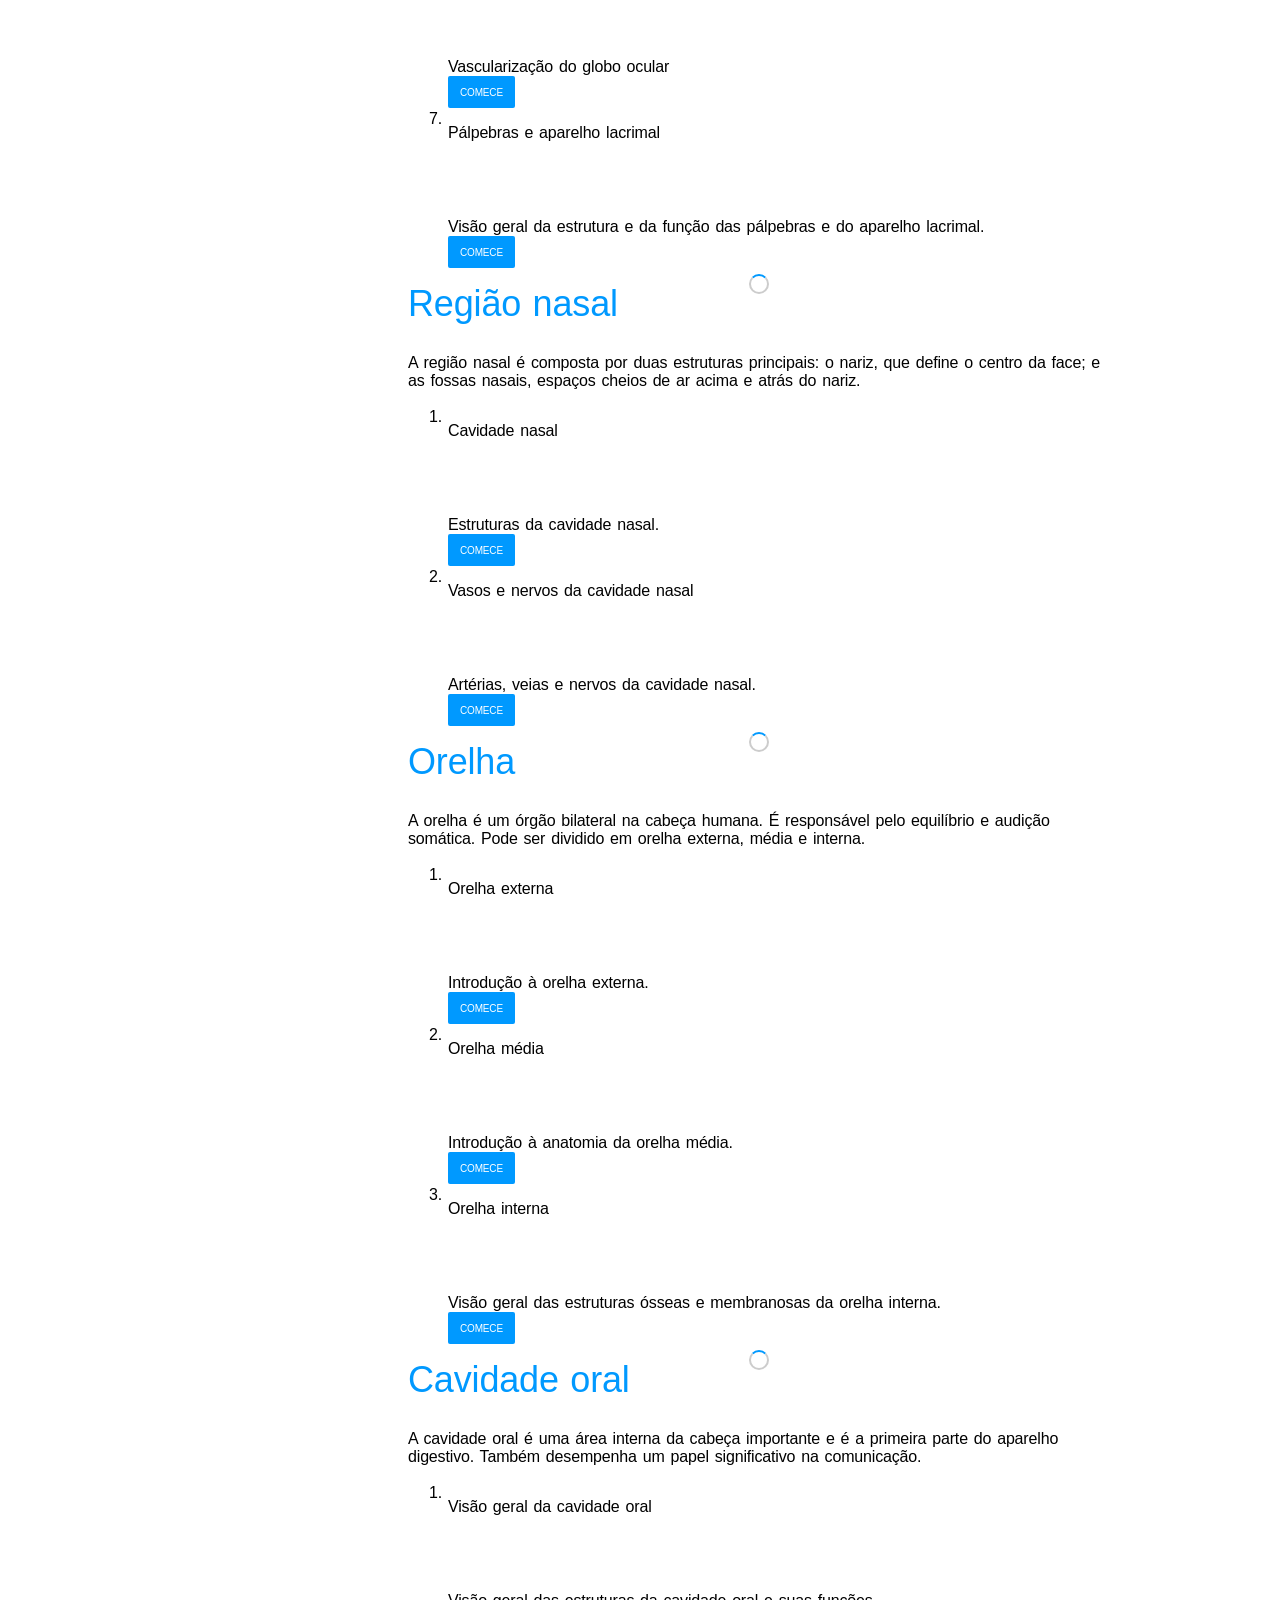
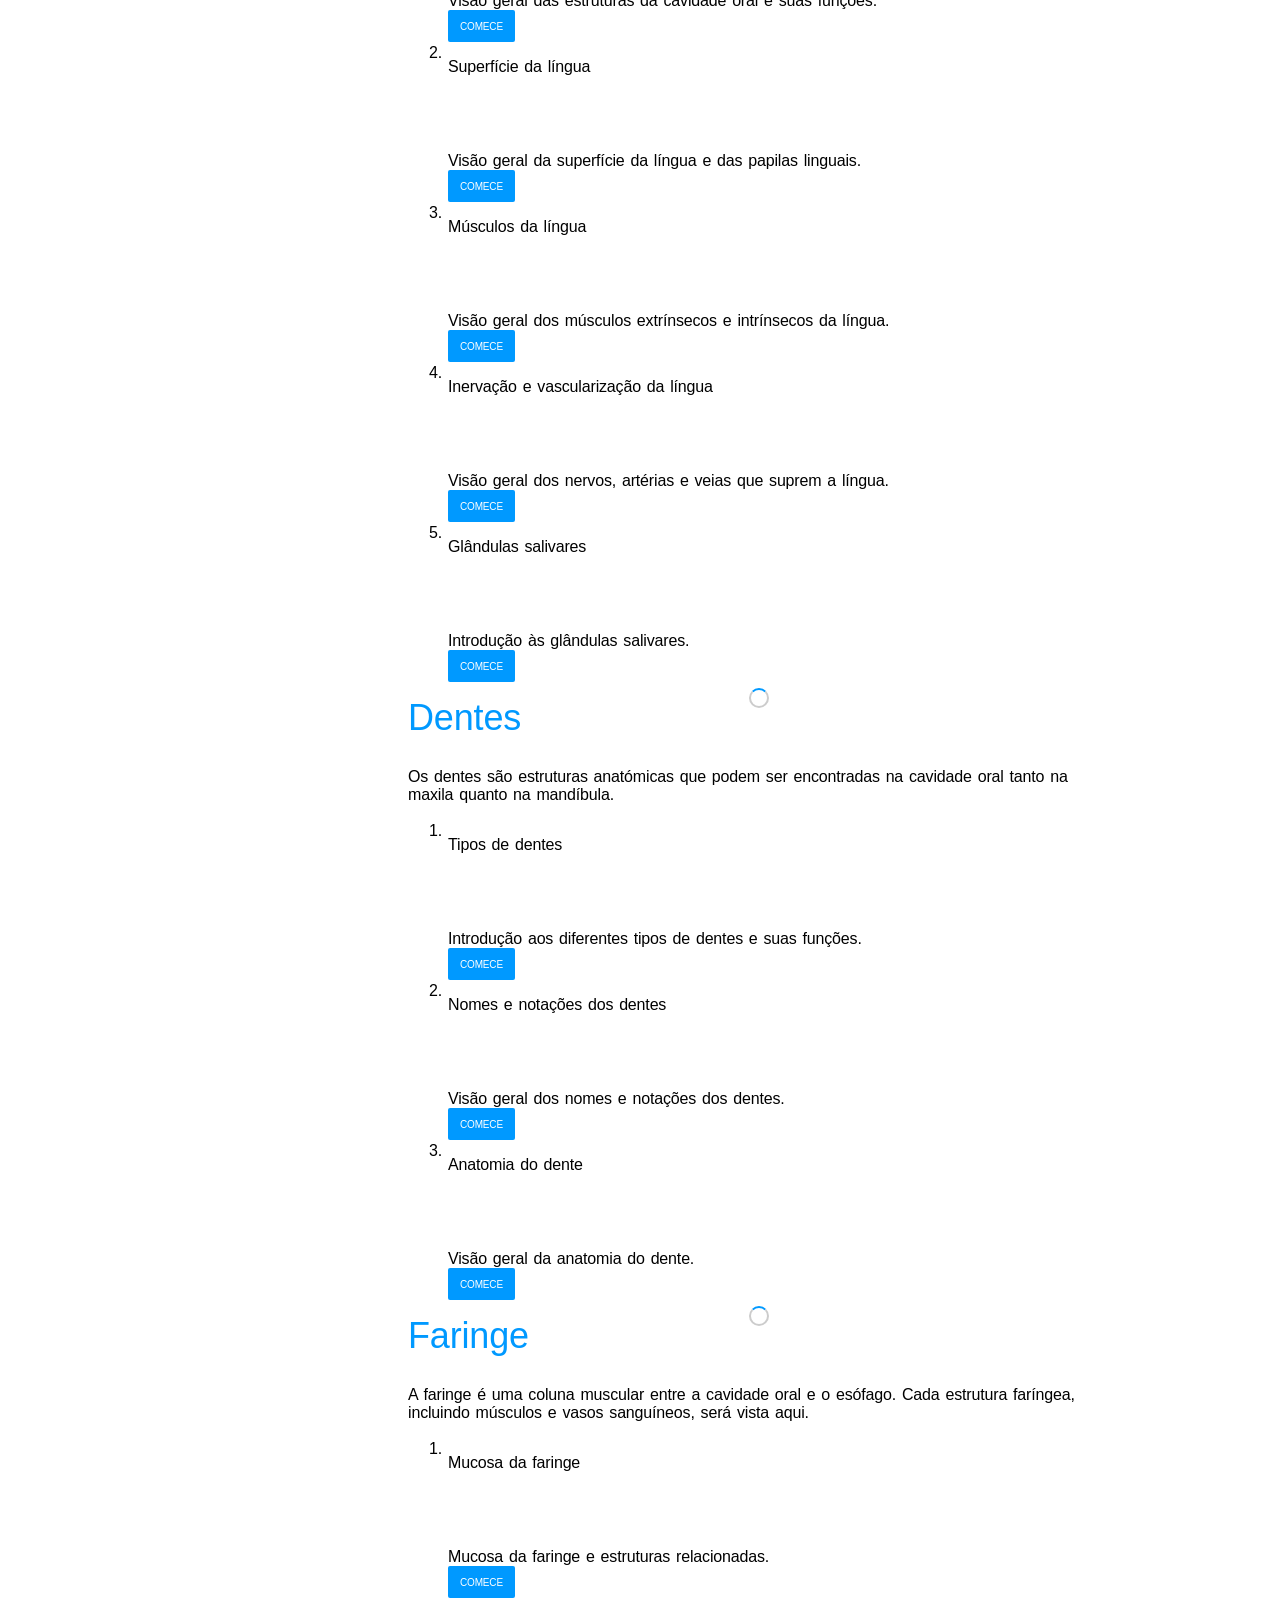
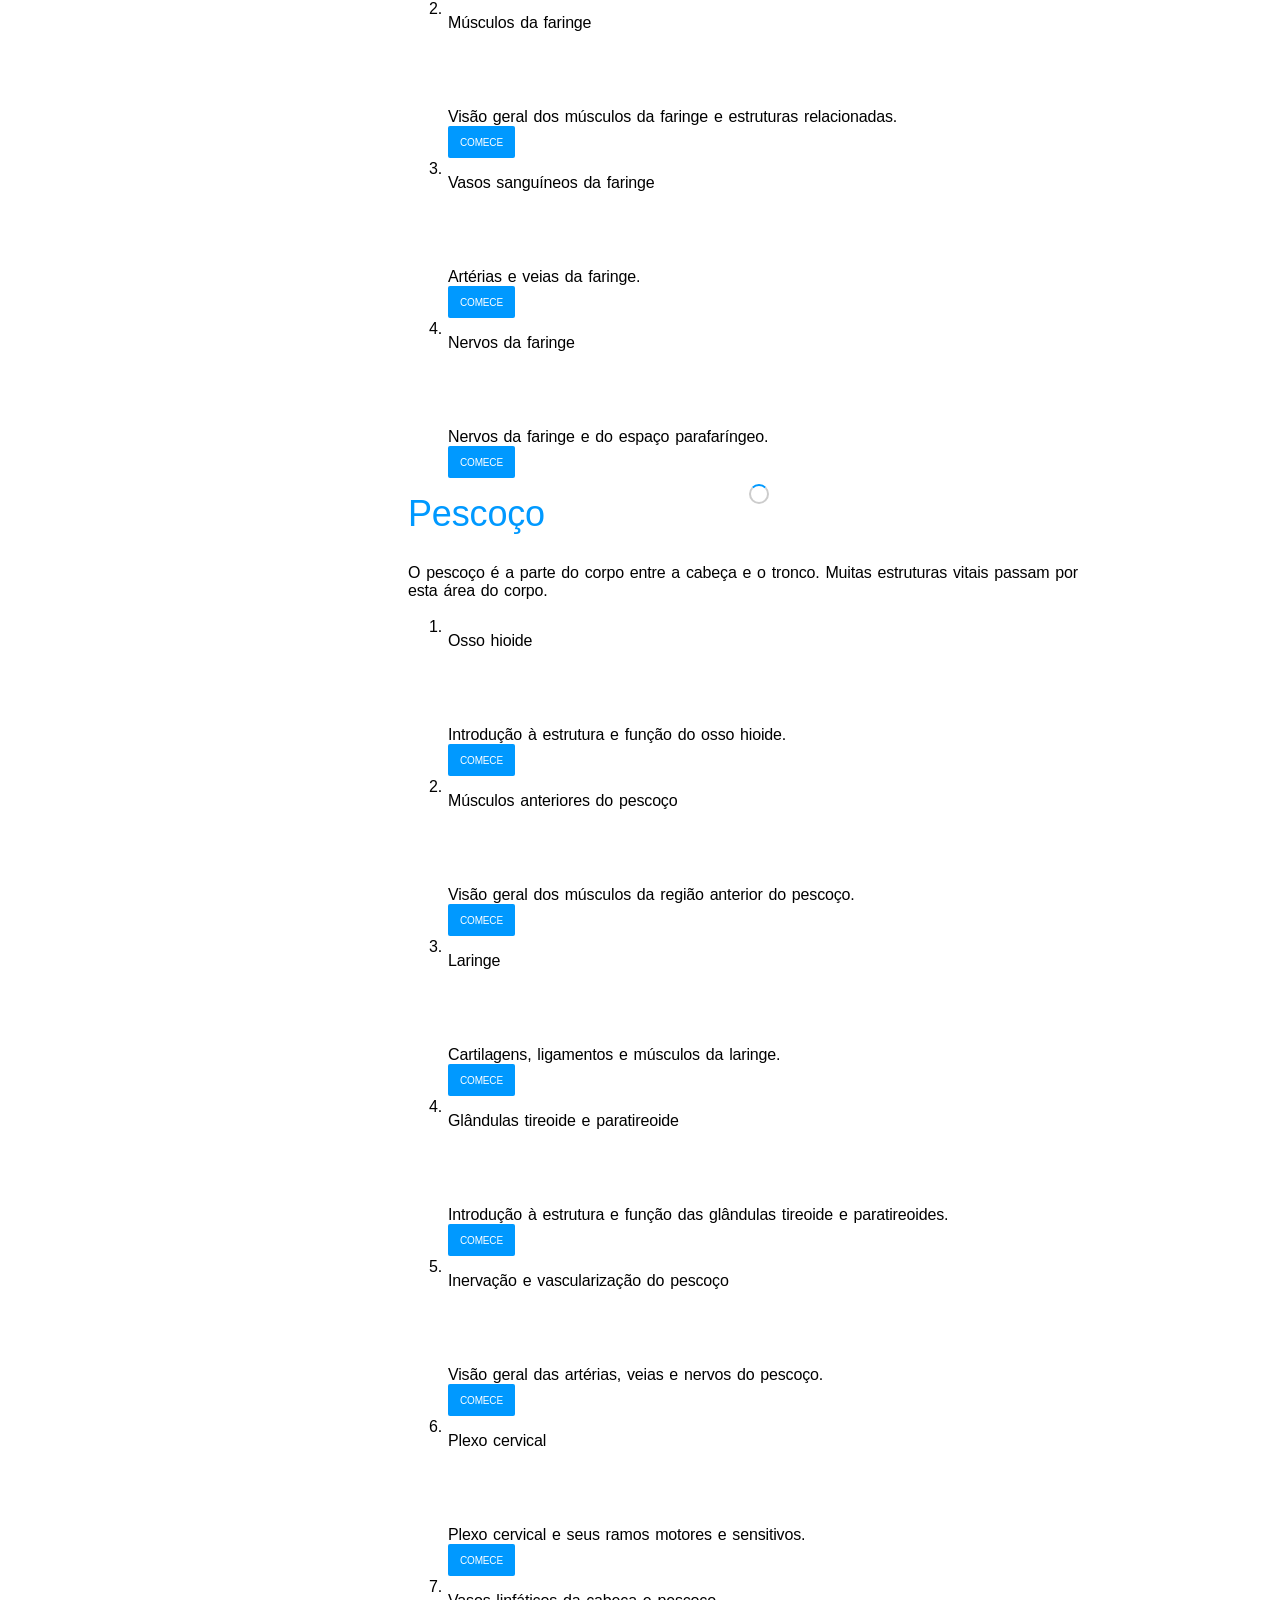
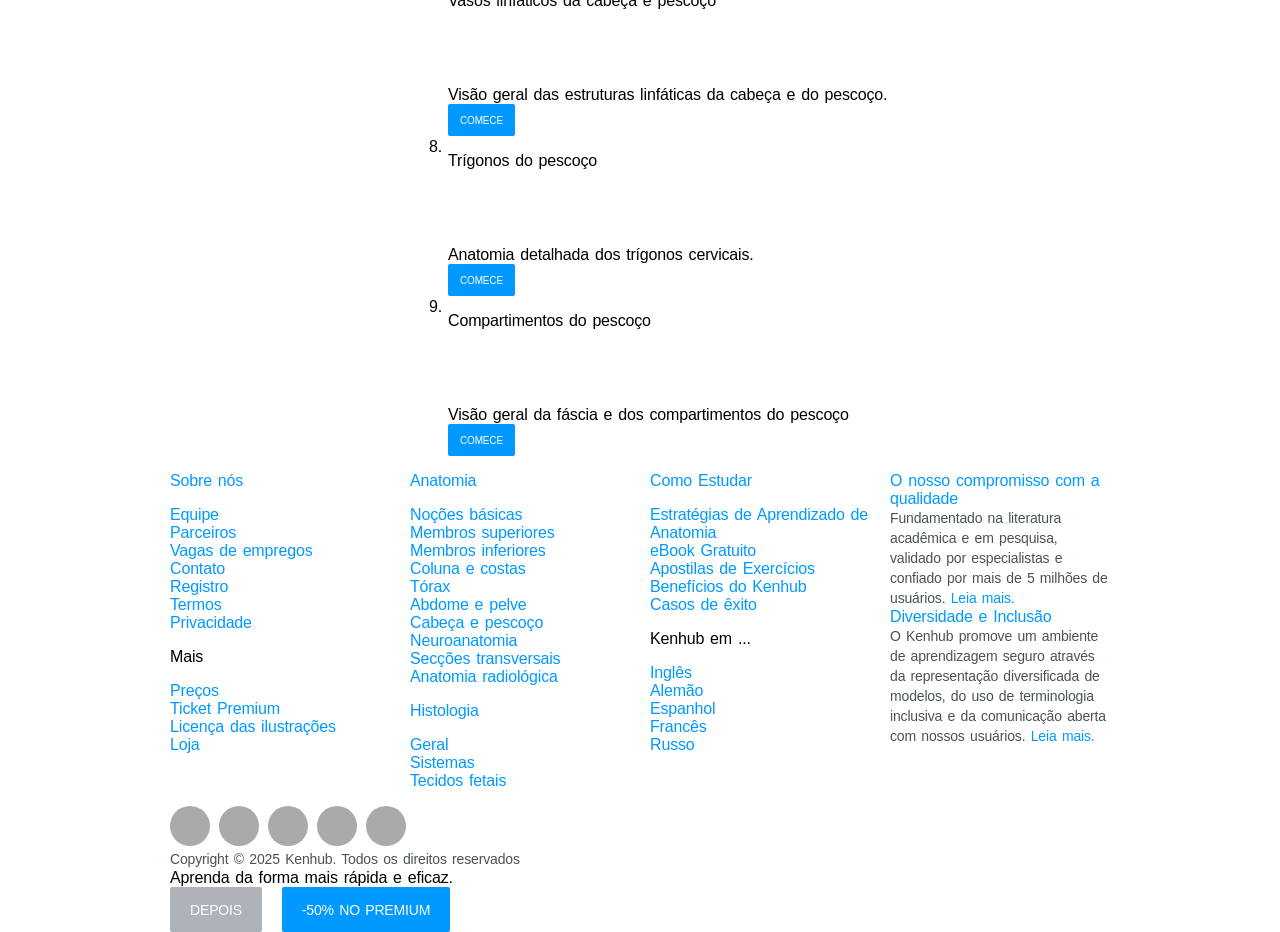
==== commit 4e3a1c8c: "Atualizar o index.html" ====
--- a/index.html
+++ b/index.html
@@ -1,107 +1,2449 @@
-<!DOCTYPE html>
-<html lang="pt-br">
-
-<!-- By prof. Leandro Gaudio Rosa =) -->
-
-<head>
-    <meta charset="UTF-8">
-    <meta http-equiv="X-UA-Compatible" content="IE=edge">
-    <meta name="viewport" content="width=device-width, initial-scale=1.0">
-    <title>Projeto SESI</title>
-</head>
-<link rel="stylesheet" href="css/style.css">
-
-<body>
-    <!-- Menu -->
-    <nav class="menu">
-        <a href=""><img class="logo" src="img/sesi-logo.png7.webp" alt="logo do Amazon prime"></a>
-
-        <ul>
-            <li><a href="#Atletismo">Atletismo</a></li>
-            <li><a href="#Educação">Educação</a></li>
-            <li><a href="#Tecnologia">Tecnologia</a></li>
-            <li class="user">
-                <a href="src/login.html"><i class="fa-solid fa-user fa-1x"></i></a>
-            </li>
-        </ul>
-    </nav>
-    <!-- Sessão Início -->
-    <section class="inicio">
-        <!-- Primeira div -->
-        <div class="dv-first">
-            <center>
-            <h1>SESI</h1><br>
-            <p>
-                Venha visitar o sesi
-            </p><br>
-
-            <!-- Botão -->
-            <div class="btn">
-                <a href="src/login.html">Já é associado? Faça login</a>
-            </div>
-
-            <!-- imagem que divide o botão -->
-            <img class="i" src="" alt="">
-
-            <!-- botão -->
-            <div class="btn">
-                <a href="src/cadastro.html">Não é associado? Clique aqui e faça o cadastro </a>
-            </div><br>
-
-            <!-- último texto da div -->
-            <span><sup>*</sup>Após 30 dias, a mensalidade é renovado automaticamente.
-                Cancele a qualquer momento.</span>
-        </div>
-        </center>
-    </section>
-    <br>
-<div class="bord3">
-<section id="Atletismo">
- <h1>Atletismo</h1>
-
-<h2>Quadra esportiva</h2>
-            <p>A quadra do SESI Sorocaba é frequentemente utilizada por escolas e clubes locais para treinamentos e jogos, além de sediar eventos esportivos importantes como campeonatos e torneios regionais. Além disso, a instalação é aberta ao público em geral para a prática de esportes e atividades físicas.</p>
-
-          
-            <h2>Sala de Judô</h2>
-            <p>A sala de judô do SESI Sorocaba é uma instalação esportiva importante na cidade, oferecendo aos praticantes de judô um ambiente seguro e adequado para a prática e desenvolvimento de suas habilidades, além de promover a prática de esportes e um estilo de vida saudável para a comunidade em geral.</p>
-  
-
-</section> </div>
-<br>
-
-<div class="bord3">
-<section id="Educação">
-<h1>Educação</h1>
-
-<h2>Escola SESI</h2>
-<a>A Escola SESI Sorocaba é uma instituição de ensino fundamental e médio localizada na cidade de Sorocaba, no estado de São Paulo, Brasil. A escola faz parte do Sistema FIRJAN, mantido pela Federação das Indústrias do Estado de São Paulo (FIESP), e é reconhecida por sua excelência em educação. A escola oferece uma educação de alta qualidade, com uma equipe de professores altamente qualificados e experientes, que trabalham para oferecer aos alunos um ambiente de aprendizado estimulante e desafiador. A Escola SESI Sorocaba utiliza uma abordagem pedagógica inovadora, com ênfase no desenvolvimento de habilidades como criatividade, pensamento crítico e trabalho em equipe. Além disso, a escola oferece uma ampla variedade de atividades extracurriculares, incluindo esportes, artes, música e ciência, que ajudam a complementar a educação acadêmica dos alunos e desenvolver habilidades para a vida.</a>
-
-
-</div>
-<br>
-
-
-<div class="bord3">
-  <section id="Tecnologia">
-  <h1>Tecnologia</h1>
-  
-  <h2>Espaço Maker</h2>
-  
-<a>O Espaço Maker é um ambiente destinado à aprendizagem criativa, à experimentação e ao desenvolvimento de habilidades técnicas. O espaço é equipado com tecnologias de ponta, como impressoras 3D, cortadoras a laser e fresadoras CNC, além de outras ferramentas manuais e eletrônicas para a criação de projetos diversos. O Espaço Maker do SESI Sorocaba é aberto a alunos da rede SESI, professores, empresas parceiras e membros da comunidade, e tem como objetivo promover a inovação, a colaboração e o empreendedorismo. No local, é possível participar de workshops, cursos e atividades que visam estimular a criatividade, a resolução de problemas e o desenvolvimento de projetos em equipe.</a>
-
-  </div>
-
-    
-    <script src="https://kit.fontawesome.com/0cf6585b12.js" crossorigin="anonymous"></script>
-</body>
-<footer>
-      <center>
-        <br>
-      <h4> Direitos autorais &copy; 2023 - SESI SP</h4>
-      <h4>Contato: sorocaba@sesisp.org.br</h4>
-    
-      </center>
-    </footer>
-</html>
-
+<html class="" lang="pt" style="--light: PlutoSansLight, Helvetica, Arial, sans-serif; --medium: PlutoSansMedium, Helvetica, Arial, sans-serif; --regular: PlutoSansRegular, Helvetica, Arial, sans-serif; --light-italic: PlutoLightItalic, Helvetica, Arial, sans-serif; --vh: 1041px;"><head><style type="text/css">.turbo-progress-bar {
+  position: fixed;
+  display: block;
+  top: 0;
+  left: 0;
+  height: 3px;
+  background: #0076ff;
+  z-index: 2147483647;
+  transition:
+    width 300ms ease-out,
+    opacity 150ms 150ms ease-in;
+  transform: translate3d(0, 0, 0);
+}
+</style>
+<meta content="text/html;charset=utf-8" http-equiv="Content-Type">
+<title>Cabeça e pescoço - Curso para Aprender como Estudar Anatomia | Kenhub</title>
+<meta content="Aprenda tudo sobre Visão geral, Crânio, Face e couro cabeludo, Região infratemporal e fossa pterigopalatina, Órbita e conteúdo, Região nasal, Orelha, Cavidad...
+" name="description">
+<link href="https://headway-widget.net" rel="preconnect">
+<link href="https://cdn.headwayapp.co" rel="preconnect">
+<link href="https://www.googletagmanager.com" rel="preconnect">
+<link as="font" crossorigin="anonymous" href="https://www.kenhub.com/assets/29357C_0_0-subset-005827b1.woff2" rel="preload" type="font/woff2">
+<link crossorigin="use-credentials" href="/manifest.json" rel="manifest">
+<meta content="#3A5062" name="theme-color">
+<link href="https://www.kenhub.com/assets/favicon-4a90a596.ico" rel="icon">
+<link href="https://www.kenhub.com/assets/fav-f8c3cb86.svg" rel="icon" type="image/svg+xml">
+
+<meta content="no-preview" name="turbolinks-cache-control">
+<noscript>
+<style>
+  .async-hide {
+    opacity: 1 !important
+  }
+</style>
+</noscript>
+<style>
+  @font-face {
+    font-family: PlutoSansRegularSubset;
+    font-style: normal;
+    font-weight: 400;
+    src: url("https://www.kenhub.com/assets/29357C_0_0-subset-005827b1.woff2") format("woff2");
+    font-display: swap;
+  }
+</style>
+<script type="text/javascript" async="" src="https://bat.bing.com/bat.js"></script><script src="https://connect.facebook.net/signals/config/733454760041102?v=2.9.187&amp;r=stable&amp;domain=www.kenhub.com&amp;hme=9d6c2cc137748d003f279fac8d52b2defc993e1177ef802e0d5b230c72882031&amp;ex_m=71%2C123%2C108%2C112%2C62%2C4%2C101%2C70%2C16%2C98%2C90%2C51%2C55%2C177%2C180%2C192%2C188%2C189%2C191%2C29%2C102%2C53%2C78%2C190%2C172%2C175%2C185%2C186%2C193%2C134%2C41%2C198%2C195%2C196%2C34%2C147%2C15%2C50%2C202%2C201%2C136%2C18%2C40%2C1%2C43%2C66%2C67%2C68%2C72%2C94%2C17%2C14%2C97%2C93%2C92%2C109%2C52%2C111%2C39%2C110%2C30%2C95%2C26%2C173%2C176%2C144%2C87%2C57%2C85%2C33%2C74%2C0%2C96%2C32%2C28%2C83%2C84%2C89%2C47%2C46%2C88%2C37%2C11%2C12%2C13%2C6%2C7%2C25%2C22%2C23%2C58%2C63%2C65%2C76%2C54%2C103%2C27%2C77%2C9%2C8%2C81%2C48%2C21%2C105%2C104%2C106%2C99%2C10%2C20%2C3%2C38%2C75%2C19%2C5%2C91%2C82%2C44%2C35%2C86%2C2%2C36%2C64%2C42%2C107%2C45%2C80%2C69%2C113%2C61%2C60%2C31%2C100%2C59%2C56%2C49%2C79%2C73%2C24%2C114" async=""></script><script type="text/javascript" async="" src="https://connect.facebook.net/en_US/fbevents.js"></script><script type="text/javascript" async="" src="https://www.googletagmanager.com/gtag/destination?id=AW-995095190&amp;l=dataLayer&amp;cx=c&amp;gtm=45He53d0v71985313za200&amp;tag_exp=102482433~102587591~102640600~102717422~102788824~102791784~102803278~102813109~102814060~102825837~102879719"></script><script type="text/javascript" async="" src="https://www.googletagmanager.com/gtag/js?id=G-R9R95JL5CH&amp;l=dataLayer&amp;cx=c&amp;gtm=45He53d0v71985313za200&amp;tag_exp=102482433~102587591~102640600~102717422~102788824~102791784~102803278~102813109~102814060~102825837~102879719"></script><script type="text/javascript" async="" src="https://consent.cookiebot.com/uc.js?cbid=90bf4190-b20c-40c3-b35b-19980de29b89&amp;implementation=gtm&amp;consentmode-dataredaction=dynamic" id="Cookiebot"></script><script async="" src="//www.googletagmanager.com/gtm.js?id=GTM-NV7F42"></script><script async="" id="cio-tracker" data-site-id="ead58c80bf1292049403" data-use-array-params="true" src="https://assets.customer.io/assets/track.js"></script><script async="" id="headway" src="https://cdn.headwayapp.co/widget.js"></script><script>
+  const browser_supports_all_features=()=>window.Promise&&window.fetch&&window.Symbol&&window.customElements&&window.IntersectionObserver&&Object.fromEntries;const load_polyfills=()=>{if(browser_supports_all_features())return;const o=document.createElement("script");o.src=window.gon.polyfills_url;const e=document.currentScript;e.parentNode.insertBefore(o,e.nextSibling)};load_polyfills();
+</script>
+
+<script src="https://www.kenhub.com/assets/essential-1cdf432b.js" crossorigin="Anonymous" data-turbo-track="reload" async="async"></script>
+
+<script src="https://js.stripe.com/v3" async="async"></script>
+<meta name="csrf-param" content="authenticity_token">
+<meta name="csrf-token" content="dD_k7aKJrhdO_JYebsKS7SEs2t1eTlYsL9ZzYKWsBX0smU3FT-9a7AkDA0lGa1Qzxh2pm0CnvNKku5Eh0D54Rg">
+<meta content="width=device-width, initial-scale=1.0" name="viewport">
+<meta content="pt" name="language">
+<meta content="246420115467395" property="fb:app_id">
+<meta content="Kenhub" property="og:site_name">
+<meta content="https://www.kenhub.com/pt/start/head-neck" property="og:url">
+<meta content="Aprenda tudo sobre Visão geral, Crânio, Face e couro cabeludo, Região infratemporal e fossa pterigopalatina, Órbita e conteúdo, Região nasal, Orelha, Cavidad...
+" property="og:description">
+<meta content="Cabeça e pescoço - Curso para Aprender como Estudar Anatomia | Kenhub" property="og:title">
+<meta content="website" property="og:type">
+<meta content="https://www.kenhub.com/assets/social/social_share_facebook.pt-22b7be9f.webp" property="og:image">
+<meta content="noindex, follow" name="robots">
+<meta content="no-cache" name="turbo-cache-control">
+
+<meta content="100009096347916" property="fb:admins">
+<link rel="alternate" hreflang="x-default" href="https://www.kenhub.com/en/start/head-neck">
+<link rel="alternate" hreflang="en" href="https://www.kenhub.com/en/start/head-neck">
+<link rel="alternate" hreflang="de" href="https://www.kenhub.com/de/start/head-neck">
+<link rel="alternate" hreflang="pt" href="https://www.kenhub.com/pt/start/head-neck">
+<link rel="alternate" hreflang="es" href="https://www.kenhub.com/es/start/head-neck">
+<link rel="alternate" hreflang="fr" href="https://www.kenhub.com/fr/start/head-neck">
+
+<link media="all" rel="stylesheet" href="https://cdn.headwayapp.co/headway-animate.css"><script src="https://www.googletagmanager.com/gtag/js?id=G-R9R95JL5CH" async=""></script><style type="text/css" id="CookieConsentStateDisplayStyles">.cookieconsent-optin,.cookieconsent-optin-preferences,.cookieconsent-optin-statistics,.cookieconsent-optin-marketing{display:block;display:initial;}.cookieconsent-optout-preferences,.cookieconsent-optout-statistics,.cookieconsent-optout-marketing,.cookieconsent-optout{display:none;}</style><script type="text/javascript" async="" src="https://googleads.g.doubleclick.net/pagead/viewthroughconversion/995095190/?random=1741917068724&amp;cv=11&amp;fst=1741917068724&amp;bg=ffffff&amp;guid=ON&amp;async=1&amp;gtm=45be53d0v9204866130z871985313za201zb71985313&amp;gcd=13r3r3r3r5l1&amp;dma=0&amp;tag_exp=102308675~102482433~102587591~102640600~102717422~102788824~102791784~102813109~102814060~102825837~102879719&amp;u_w=810&amp;u_h=1080&amp;url=https%3A%2F%2Fwww.kenhub.com%2Fpt%2Fstart%2Fhead-neck&amp;ref=https%3A%2F%2Fwww.kenhub.com%2Fpt%2Fstudy%2F12-nervos-cranianos&amp;hn=www.googleadservices.com&amp;frm=0&amp;tiba=Cabe%C3%A7a%20e%20pesco%C3%A7o%20-%20Curso%20para%20Aprender%20como%20Estudar%20Anatomia%20%7C%20Kenhub&amp;did=dMWZhNz&amp;gdid=dMWZhNz&amp;npa=0&amp;us_privacy=1---&amp;pscdl=noapi&amp;auid=416845893.1741543601&amp;fdr=QA&amp;_tu=Cg&amp;data=ads_data_redaction%3Dfalse&amp;rfmt=3&amp;fmt=4"></script><script src="https://bat.bing.com/p/action/343142854.js" type="text/javascript" async="" data-ueto="ueto_b7fbbaa4c4"></script><script attributionsrc="" type="text/javascript" async="" src="https://www.googleadservices.com/pagead/conversion/995095190/?random=1741917087932&amp;cv=11&amp;fst=1741917087932&amp;bg=ffffff&amp;guid=ON&amp;async=1&amp;gtm=45be53d0v9204866130z871985313za201zb71985313&amp;gcs=G111&amp;gcd=13r3r3r3r5l1&amp;dma=0&amp;tag_exp=102308675~102482433~102587591~102640600~102717422~102788824~102791784~102813109~102814060~102825837~102879719&amp;u_w=810&amp;u_h=1080&amp;url=https%3A%2F%2Fwww.kenhub.com%2Fpt%2Fstart%2Fhead-neck&amp;ref=https%3A%2F%2Fwww.kenhub.com%2Fpt%2Fstudy%2F12-nervos-cranianos&amp;gclaw_src=4_3&amp;label=zt4FCK_LipYaEJblv9oD&amp;hn=www.googleadservices.com&amp;frm=0&amp;tiba=Cabe%C3%A7a%20e%20pesco%C3%A7o%20-%20Curso%20para%20Aprender%20como%20Estudar%20Anatomia%20%7C%20Kenhub&amp;value=0&amp;currency_code=USD&amp;did=dMWZhNz&amp;gdid=dMWZhNz&amp;edid=dMWZhNz&amp;bttype=purchase&amp;npa=0&amp;us_privacy=1---&amp;gclgs=1&amp;gclst=1882934&amp;gcllp=14651565&amp;gclaw=Cj0KCQjwhMq-BhCFARIsAGvo0KfaTpm6opxxLrhMNHpMAm9lCNdgyfO5gX7_sLIZXI3NY3XkahbFO2MaAqG7EALw_wcB&amp;pscdl=noapi&amp;auid=416845893.1741543601&amp;ec_mode=a&amp;fdr=QA&amp;capi=2&amp;_tu=ChA&amp;data=ads_data_redaction%3Dfalse&amp;em=tv.1~em.mm6o0vav6AHRAtTAGb5g4hxWQAi7Y7nJcXyH8aRliAE&amp;rfmt=3&amp;fmt=4"></script><style type="text/css">.eruda-search-highlight-block{display:inline}.eruda-search-highlight-block .eruda-keyword{background:#332a00;color:#ffcb6b}</style><style type="text/css">@font-face{font-family:eruda-icon;src:url('[data-uri]') format('woff')}[class*=' eruda-icon-'],[class^='eruda-icon-']{font-family:eruda-icon!important;font-size:16px;font-style:normal;-webkit-font-smoothing:antialiased;-moz-osx-font-smoothing:grayscale}.eruda-icon-arrow-left:before{content:'\f101'}.eruda-icon-arrow-right:before{content:'\f102'}.eruda-icon-caret-down:before{content:'\f103'}.eruda-icon-caret-right:before{content:'\f104'}.eruda-icon-clear:before{content:'\f105'}.eruda-icon-compress:before{content:'\f106'}.eruda-icon-delete:before{content:'\f107'}.eruda-icon-error:before{content:'\f108'}.eruda-icon-expand:before{content:'\f109'}.eruda-icon-eye:before{content:'\f10a'}.eruda-icon-play:before{content:'\f10b'}.eruda-icon-refresh:before{content:'\f10c'}.eruda-icon-reset:before{content:'\f10d'}.eruda-icon-search:before{content:'\f10e'}.eruda-icon-select:before{content:'\f10f'}.eruda-icon-tool:before{content:'\f110'}.eruda-icon-warn:before{content:'\f111'}</style></head>
+
+<style>@font-face{font-family:"PlutoSansRegular";src:url("/assets/29357C_0_0-85b95d4ced2d9dd80c19a0b9901806c5f8323642b56e9c5c9683cd25bab573a8.digested.woff2") format("woff2");font-weight:400;font-style:normal}@font-face{font-family:"PlutoSansLight";src:url("/assets/29357C_1_0-5f3de7b9aaf027050c5cb075e6b2e40372c1fd70aecd170f72df06980e24a0fe.digested.woff2") format("woff2");font-weight:400;font-style:normal}@font-face{font-family:"PlutoSansMedium";src:url("/assets/29357C_2_0-f8cb25748cdd1aaaf3bba8326b0d7e8b3b8b24071c2cab1686e6997d92afdc90.digested.woff2") format("woff2");font-weight:400;font-style:normal}@font-face{font-family:"PlutoLightItalic";src:url("/assets/34DE92_0_0-d115438e190e23e6c6affac0c2ff721a9cef471e8ed8a13d705c91c07c715d88.digested.woff2") format("woff2");font-weight:400;font-style:normal}svg.fa{height:1em;width:1em;display:inline-flex;align-self:center;fill:currentColor;flex-shrink:0}.align-baseline{position:relative;top:.125em}:root{--regular: PlutoSansRegularSubset, Helvetica, Arial, sans-serif;--light: PlutoSansRegularSubset, Helvetica, Arial, sans-serif;--medium: PlutoSansRegularSubset, Helvetica, Arial, sans-serif;--light-italic: PlutoSansRegularSubset, Helvetica, Arial, sans-serif;--vh: 100vh;--su-complete-box-height: 160px;--su-learning-path-offset: calc(var(--su-complete-box-height) / 2)}html{font-family:var(--regular);-webkit-font-smoothing:antialiased !important;-moz-osx-font-smoothing:grayscale;font-weight:normal !important;letter-spacing:-0.01em;word-spacing:.1em;box-sizing:border-box}*,*::after,*::before{box-sizing:inherit}a{color:#09f;text-decoration:none;cursor:pointer}a:hover{color:#0188e4}*:focus{outline:none}input:focus{box-shadow:0 0 2pt 1pt #acafb2}h1,h2,.headline{margin-top:0;font-family:var(--light);font-weight:normal}h1,.headline{color:#09f;font-size:40px;margin-bottom:26px;line-height:44px}.l-hero h1,.l-hero .headline{color:#fff}.content-headline{font-size:24px;line-height:30px;margin-bottom:24px;font-family:var(--light);color:#09f;font-weight:normal}.content-headline>small{display:block;color:#495354;font-family:var(--light);font-size:16px;line-height:24px}.content-headline .fa{cursor:pointer}.content-headline .fa.bookmark--loading{cursor:initial}.content-headline button{font-size:24px;flex-shrink:0}.content-headline#study_unit_headline{display:flex;align-items:center;flex-wrap:wrap;margin-top:-10px}@media screen and (max-width : 1023px){.content-headline#study_unit_headline{margin-bottom:16px}}.content-headline#study_unit_headline>div{margin:10px auto 0 0;padding-right:15px;flex:1 0 auto;max-width:100%}.content-headline#study_unit_headline>div>*{margin-left:4px}.content-headline#study_unit_headline .badge-progress{display:inline-flex;align-items:center;gap:4px;flex-shrink:0;margin:10px 0 5px;font-size:10px;text-transform:uppercase;font-family:var(--medium)}.content-headline#study_unit_headline .badge-progress .fa{cursor:default}.content-headline#study_unit_headline .badge-progress.incomplete{cursor:pointer;background-color:#fff;border:1px solid #d8d8d8;color:#acafb2}.content-headline#study_unit_headline .badge-progress.complete{background-color:#ffc026;color:#966c09;-webkit-mask:linear-gradient(-60deg, black 0%, black 40%, rgba(0, 0, 0, 0.7) 40%, rgba(0, 0, 0, 0.7) 41%, black 41%, black 42%, rgba(0, 0, 0, 0.7) 42%, rgba(0, 0, 0, 0.7) 44%, black 44%, black 100%) right/300% 100%;background-repeat:no-repeat;animation:shimmer 10s ease-in-out 2s infinite}.containers.components .content>h1{font-size:24px;line-height:30px;margin-bottom:30px;font-family:var(--light);color:#09f;font-weight:normal;border-bottom:none;padding-bottom:0}.containers.components .content h2{font-family:var(--light);color:#495354;font-size:16px;line-height:24px;margin-bottom:22px}.containers.components .content h2.listingbox__title{font-size:24px;line-height:30px;margin-top:0;font-family:var(--regular);color:#09f;font-weight:normal;clear:none}@media screen and (max-width : 479px){.containers.components .content h2.listingbox__title{font-size:16px;line-height:16px;margin-bottom:13px}}.containers.components .content section:not(:first-child) h2:not(.listingbox__title){margin-top:40px}.listing-headline{font-size:24px;line-height:30px;margin-bottom:30px;font-family:var(--light);color:#09f;font-weight:normal;padding-bottom:32px;border-bottom:1px solid #d8d8d8}.listing-headline+.listing-subheadline{margin-top:-3px}.listing-headline--borderless{border-bottom:none;padding-bottom:0}.listing-subheadline{font-size:18px;line-height:21px;margin-bottom:30px;font-family:var(--light);color:#09f;font-weight:normal}.listing-subheadline+p.small{margin-top:-11px}.listing-subheadline.listing-subheadline--highlight{font-family:var(--regular)}h2{color:#09f;font-size:36px;line-height:40px;margin-bottom:30px;clear:both}@media screen and (max-width : 479px){h2{font-size:24px;line-height:30px}}h3{font-size:24px;line-height:24px;margin-bottom:24px;margin-top:0;font-family:var(--regular);color:#09f;font-weight:normal}h4{font-size:14px;line-height:21px;margin-top:0;font-family:var(--light);color:#09f;font-weight:normal;margin-bottom:0}h5{margin-top:0;font-family:var(--regular);color:#09f;line-height:21px;margin-bottom:18px;text-transform:uppercase;font-size:14px;font-weight:normal}hr{height:1px;background:#d8d8d8;border:none}p{font-family:var(--light);color:#495354;font-size:18px;line-height:26px;margin-bottom:40px;margin-top:0}p.lead{font-size:24px;line-height:32px}p.small{font-size:16px;line-height:24px;margin-bottom:22px}p.tiny{font-family:var(--regular);font-size:14px;line-height:20px;margin-bottom:0}p.highlight{color:#09f}strong{font-weight:400;font-family:var(--medium)}small{font-size:80%}.underline{text-decoration:underline}ul{margin-left:20px;padding:0}ul.unstyled{list-style-type:none;margin-left:0}form{margin-top:30px;margin-bottom:30px}input,optgroup,select,textarea{font-family:inherit;font-size:100%;line-height:1.15;margin:0}textarea,input[type=tel],input[type=text],input[type=password],input[type=email]{appearance:none;-moz-appearance:none;-webkit-appearance:none;width:100%;background-color:#fff;border:1px solid #d8d8d8;border-radius:2px;padding:10px;color:#676f77;font-size:16px}textarea::placeholder,input[type=tel]::placeholder,input[type=text]::placeholder,input[type=password]::placeholder,input[type=email]::placeholder{color:#ddd}textarea:disabled,input[type=tel]:disabled,input[type=text]:disabled,input[type=password]:disabled,input[type=email]:disabled{background-color:#f3f3f3}input[type=search]::-ms-clear{display:none;width:0;height:0}input[type=search]::-ms-reveal{display:none;width:0;height:0}input[type=search]::-webkit-search-decoration,input[type=search]::-webkit-search-cancel-button,input[type=search]::-webkit-search-results-button,input[type=search]::-webkit-search-results-decoration{display:none}.controls{position:relative}.error>.controls>textarea,.error>.controls>input[type=text],.error>.controls>input[type=password],.error>.controls>input[type=email]{border:1px solid #ec8e8e;background-color:#fee4e4}input[type=text],input[type=password],input[type=email]{height:45px}label{color:#495354;margin-top:0;font-family:var(--regular);font-size:14px;line-height:14px;margin-bottom:9px;display:block;clear:both}.CybotCookiebotDialogDetailBodyContentCookieContainerButton label{display:inline}select{appearance:none;-moz-appearance:none;-webkit-appearance:none;background-color:#fff;border:1px solid #d8d8d8;border-radius:2px;padding:10px;color:#676f77;font-size:16px;height:45px;background:rgba(0,0,0,0) url("/assets/arrow_down-9c0d01f76785c85294c7456f0dd265a14875124ef21271c0a8b4d45c5e37dcdf.digested.webp") no-repeat scroll right 15px center;font-size:14px;color:#495354;max-width:100%}select.valid{border-color:#5ed29f}select.invalid{border-color:#ec8e8e}.error>label{color:#ec8e8e}input[type=checkbox]:not(.CybotCookiebotDialogBodyLevelButton){display:none}input[type=checkbox]+label>span:first-child:not(.CybotCookiebotDialogBodyLevelButtonSlider),input[type=checkbox]+span:not(.CybotCookiebotDialogBodyLevelButtonSlider){display:inline-block;width:25px;height:25px;margin-top:-2px;vertical-align:top;background:url("/assets/check_radio_sheet-fdcb576697bb5685c22f87e0deb7dd254e7f5bb894786349594ea12b2368ae31.digested.webp") -10px -10px no-repeat;cursor:pointer}input[type=checkbox]:checked+label>span:first-child,input[type=checkbox]:checked+span{background:url("/assets/check_radio_sheet-fdcb576697bb5685c22f87e0deb7dd254e7f5bb894786349594ea12b2368ae31.digested.webp") -45px -10px no-repeat}input[type=radio]:not(.CybotCookiebotDialogBodyLevelButton){display:none}input[type=radio]+label>span:first-child:not(.CybotCookiebotDialogBodyLevelButtonSlider),input[type=radio]+span:not(.CybotCookiebotDialogBodyLevelButtonSlider){display:inline-block;width:25px;height:25px;margin-top:-4px;vertical-align:top;background:url("/assets/check_radio_sheet-fdcb576697bb5685c22f87e0deb7dd254e7f5bb894786349594ea12b2368ae31.digested.webp") -44px -45px no-repeat;cursor:pointer}input[type=radio]:checked+label>span:first-child,input[type=radio]:checked+span{background:url("/assets/check_radio_sheet-fdcb576697bb5685c22f87e0deb7dd254e7f5bb894786349594ea12b2368ae31.digested.webp") -9px -45px no-repeat}input[type=radio]:checked+label{color:#09f}button:disabled>.btn-block{background-color:#676f77}.help-inline{margin-top:5px;color:#ec8e8e;font-size:14px}.pull-right{float:right}.pull-left{float:left}.clear-all{clear:both}.text-center{text-align:center}.text-right{text-align:right}.text-bold{font-family:var(--medium);font-weight:400}.text-stroke{text-decoration:line-through}.red{color:#ec8e8e}.green{color:#5ed29f}.hide{display:none}.invisible{opacity:0;pointer-events:none}.hide-it{display:none !important}@media screen and (max-width : 1023px){.hide-md{display:none !important}}@media screen and (max-width : 1023px){.show-md{display:block !important}}@media screen and (max-width : 763px){.hide-sm{display:none !important}}@media screen and (max-width : 1023px)and ( min-width : 480px){.hide-sm-md-only{display:none !important}}@media screen and (max-width : 479px){.hide-xs{display:none !important}}@media screen and (min-width : 1024px){.hide-lg{display:none !important}}@media screen and (min-width : 764px){.hide-md-lg-only{display:none !important}}.no-scroll{overflow:hidden !important}.sr-only{position:absolute;width:1px;height:1px;padding:0;margin:-1px;overflow:hidden;clip:rect(0, 0, 0, 0);white-space:nowrap;border:0}.async-hide{opacity:0}.shopify-buy-frame--toggle{display:none !important}.atlas-ebook-banner .ad-banner{background-color:#3a5062;border-radius:3px;display:flex;gap:30px;padding:30px;color:#fff;width:600px;max-width:100%;margin:50px auto 70px;font-size:14px;text-align:center}.dashboard__hero .atlas-ebook-banner .ad-banner{margin:40px auto 8px}@media screen and (max-width : 763px){.dashboard__hero .atlas-ebook-banner .ad-banner{margin:30px 0 8px;padding:20px}}@media screen and (max-width : 763px){.atlas-ebook-banner .ad-banner{flex-direction:column;width:100%;margin:0 0 30px}}.atlas-ebook-banner .ad-banner .shopify-buy-frame{max-width:100% !important;position:relative;margin-top:-16px;margin-bottom:8px}.atlas-ebook-banner .ad-banner .image{flex:1 1 40%;position:relative}@media screen and (max-width : 763px){.atlas-ebook-banner .ad-banner .image{display:none}}.atlas-ebook-banner .ad-banner .image img{position:absolute;top:50%;transform:translateY(-50%);left:-30px;height:180%;width:auto}.atlas-ebook-banner .ad-banner .content{flex:1 1 60%;background-color:#3a5062;position:relative;z-index:1}@media screen and (max-width : 763px){.atlas-ebook-banner .ad-banner .content{flex:1}}.atlas-ebook-banner .ad-banner .subtitle{color:#09f;text-transform:uppercase;margin-bottom:8px}.atlas-ebook-banner .ad-banner .description{font-size:18px;font-family:var(--light);margin-bottom:16px;line-height:1.2}.atlas-ebook-banner .ad-banner .price{font-size:36px;color:#ec8e8e;margin-bottom:16px;line-height:1.2;font-family:var(--light)}.atlas-ebook-banner.atlas-ebook-banner--dashboard{margin-bottom:20px}@media screen and (max-width : 763px){.atlas-ebook-banner.atlas-ebook-banner--dashboard{margin-bottom:0}}.atlas-ebook-banner.atlas-ebook-banner--dashboard .ad-banner{padding:20px;text-align:left}@media screen and (max-width : 763px){.atlas-ebook-banner.atlas-ebook-banner--dashboard .ad-banner{margin-bottom:0}}.atlas-ebook-banner.atlas-ebook-banner--dashboard .content{display:flex;align-items:center;flex:1 1 85%}@media screen and (max-width : 479px){.atlas-ebook-banner.atlas-ebook-banner--dashboard .content{flex-direction:column;align-items:center;text-align:center;gap:14px}}.atlas-ebook-banner.atlas-ebook-banner--dashboard .wrapper{flex:1 1 auto}.atlas-ebook-banner.atlas-ebook-banner--dashboard .subtitle{font-size:12px}.atlas-ebook-banner.atlas-ebook-banner--dashboard .description{font-size:16px;font-family:var(--light);margin-bottom:0;line-height:1.2;display:inline}.atlas-ebook-banner.atlas-ebook-banner--dashboard .description strong{font-family:var(--light)}.atlas-ebook-banner.atlas-ebook-banner--dashboard .price{display:inline;font-size:18px;color:#ec8e8e;margin-bottom:0;line-height:1.2;font-family:var(--medium)}.atlas-ebook-banner.atlas-ebook-banner--dashboard .image{flex:1 1 15%;position:relative}@media screen and (max-width : 763px){.atlas-ebook-banner.atlas-ebook-banner--dashboard .image{display:none}}.atlas-ebook-banner.atlas-ebook-banner--dashboard .image img{position:absolute;top:50%;transform:translateY(-50%);left:-10px;height:150px;width:auto}.atlas-ebook-banner.atlas-ebook-banner--dashboard .timer{text-align:center;opacity:.7;font-size:10px}.atlas-ebook-banner.atlas-ebook-banner--dashboard .buy-button{display:flex;flex-direction:column;width:110px;flex:0 1 auto}.atlas-ebook-banner.atlas-ebook-banner--dashboard .shopify-buy-frame{width:110px}body{margin:0}body.modal-open{overflow:hidden}.l-container{margin:0 auto;max-width:940px}@media screen and (max-width : 1023px){.l-container{padding:0 32px}}@media screen and (max-width : 479px){.l-container{padding:0 15px}}.l-container--light-bg{background-color:#f7f7f7;padding-bottom:1px}.l-container--narrow{max-width:500px}.l-topbar{max-width:940px;margin-left:auto;margin-right:auto;position:relative;text-align:right;height:30px;display:flex;align-items:center;justify-content:flex-end;gap:10px}.l-topbar>#desktop_changelog{display:inline-block;vertical-align:middle;height:30px;width:30px}.l-topbar .l-topbar-item{padding:0 15px;font-size:12px;font-family:var(--regular)}.l-topbar .badge.badge,.l-topbar .btn.btn-tiny{margin-left:10px}.l-topbar .dropdown-toggle{display:inline-block;padding:7px 0}.l-topbar .dropdown-toggle>span{display:inline-block}.l-topbar .logo{position:absolute;left:0;top:0;margin-left:0;z-index:1}.l-topbar .logo svg,.l-topbar .logo{display:block;max-width:100px;border-bottom-right-radius:4px;border-bottom-left-radius:4px}.no-nav .l-topbar{height:0}@media screen and (max-width : 1023px){.l-topbar{display:none}}.l-topbar *:last-child{padding-right:0}.dropdown{display:inline-block;padding:0px 15px;position:relative}.dropdown>.dropdown-toggle>.fa{margin-left:3px}.dropdown>.border-hiding{display:none}.dropdown>.dropdown-menu{display:none;position:absolute;top:30px;right:-1px;z-index:1000;display:none;padding-top:15px;margin:0;background-color:#f7f7f7;border:1px solid #d8d8d8;border-radius:2px 0 2px 2px;text-align:left;width:260px;line-height:1.2}.dropdown>.dropdown-menu ul{margin-top:0;margin-right:0;margin-bottom:0}.dropdown>.dropdown-menu .dropdown-divider{height:1px;background-color:#d8d8d8;width:100%;margin-bottom:15px}.dropdown>.dropdown-menu li{margin:0 14px 15px 8px}.dropdown>.dropdown-menu li button{line-height:1.2;color:#495354}.dropdown>.dropdown-menu li>a{color:#495354}.dropdown>.dropdown-menu li .fa{color:#09f;margin-right:5px;width:15px}.dropdown>.dropdown-menu li.active{color:#09f}.dropdown>.dropdown-menu li.active button{color:#09f}.dropdown.open,.dropdown:hover{padding:0px 14px;background-color:#f7f7f7;border-left:1px solid #d8d8d8;border-right:1px solid #d8d8d8}.dropdown.open>.dropdown-menu,.dropdown:hover>.dropdown-menu{display:block}.dropdown.open>.border-hiding,.dropdown:hover>.border-hiding{position:absolute;display:block;right:0;height:1px;background-color:#f7f7f7;top:30px;z-index:1100;width:100%}.open>.dropdown-menu{display:block}.l-hero--nav{background:#3a5062 none repeat scroll center center}.l-hero--nav>.l-container{height:100%}@media screen and (max-width : 1023px){.l-hero--nav{display:none}}.l-navigation{display:flex;justify-content:flex-end;align-items:center;list-style-type:none;height:100px}.l-navigation>.l-navigation__item{display:inline-block;margin-left:20px;position:relative}.l-navigation>.l-navigation__item>a{font:400 16px var(--medium);text-transform:uppercase;color:#fff;display:block;margin-bottom:-10px;padding-bottom:10px}.l-navigation>.l-navigation__item>a.active{color:#09f}.l-navigation>.l-navigation__item>a>.fa{margin-right:7px;text-transform:none}.l-navigation>.l-navigation__item .popover{display:none;background-color:#fff;text-align:left;padding:20px 0;max-width:none;box-shadow:0 0 10px rgba(0,0,0,.1)}.l-navigation>.l-navigation__item .popover[x-placement^=bottom] .arrow:after{border-bottom-color:#fff}.l-navigation>.l-navigation__item .popover .arrow{left:calc(50% - 10px)}.l-navigation>.l-navigation__item .popover a{font-family:var(--regular);font-size:14px;line-height:30px;padding:0 30px;color:#676f77;display:block}.l-navigation>.l-navigation__item .popover a.active{color:#09f}.l-navigation>.l-navigation__item .popover a:hover{display:block;background-color:#f3f3f3}.l-navigation>.l-navigation__item>a.btn{margin:0;padding:10px 16px 10px 14px;margin:0;align-items:center;display:inline-flex}.l-navigation>.l-navigation__item>a.btn.active{color:#fff}.l-navigation>.l-navigation__item:hover>.popover{display:block;top:27px;left:50%;transform:translateX(-50%);white-space:nowrap}.l-navigation>.l-navigation__item .l-navigation__sub-item{position:relative}.l-navigation>.l-navigation__item .l-navigation__sub-item:hover{background-color:#f3f3f3}.l-navigation>.l-navigation__item .l-navigation__sub-item:hover>.popover{display:block;top:-20px;white-space:nowrap}.l-topbar-mobile{display:none}@media screen and (max-width : 1023px){.l-topbar-mobile{background-color:#3a5062;display:flex;align-items:center;width:100%;height:58px;position:sticky;top:-1px;z-index:700;max-width:100%}.l-topbar-mobile.headroom{transition:transform .25s linear}.l-topbar-mobile.headroom-pinned{transform:translateY(0)}.l-topbar-mobile.headroom-unpinned{transform:translateY(-58px)}}.l-topbar-mobile>.nav-mobile-icons{margin-left:auto}.l-topbar-mobile>.nav-mobile-icons .fa{color:#fff;font-size:30px;cursor:pointer}.l-topbar-mobile>.nav-mobile-icons>.toggle-button{padding:10px;transform:translateX(10px)}.l-topbar-mobile>.mobile-logo{display:none;padding:12px;margin-left:-12px;overflow:hidden}.l-topbar-mobile>.mobile-logo svg{display:block;border-radius:2px}@media screen and (max-width : 1023px){.l-topbar-mobile>.mobile-logo{display:block}}.l-topbar-mobile>.btn.btn-tiny.btn--premium{margin-right:10px;flex-shrink:0}.l-topbar-mobile>#mobile_changelog #HW_badge.HW_softHidden{background:#3a5062 !important}.HW_badge_cont{z-index:1 !important}.l-hero{background:#3a5062 none repeat scroll center center}@media screen and (max-width : 1023px){.l-hero{margin-bottom:0px;padding-top:58px;padding-bottom:50px}}.l-hero.l-hero--max{min-height:calc(100vh - 30px);padding-top:110px}.no-nav .l-hero.l-hero--max{min-height:100vh}@media screen and (max-width : 1023px){.l-hero.l-hero--max{min-height:100vh;padding-top:12px}}.l-hero>.l-container>.l-flex-row{margin-top:55px}@media screen and (max-width : 1023px){.l-hero>.l-container>.l-flex-row{margin-top:0}}.l-hero>.l-container>h1,.l-hero>.l-container>.headline{max-width:70%}@media screen and (max-width : 1023px){.l-hero>.l-container>h1,.l-hero>.l-container>.headline{max-width:100%}}@media screen and (max-width : 479px){.l-hero>.l-container>h1,.l-hero>.l-container>.headline{font-size:30px;line-height:34px;margin-bottom:18px}}.l-hero>.l-container>h1.headline-centered,.l-hero>.l-container>.headline.headline-centered{max-width:100%;text-align:center}@media screen and (max-width : 479px){.l-hero>.l-container>h1.headline-centered,.l-hero>.l-container>.headline.headline-centered{margin-bottom:0px}}.l-hero>.l-container>h1.headline-centered>h1,.l-hero>.l-container>.headline.headline-centered>h1{margin-bottom:15px}@media screen and (max-width : 479px){.l-hero>.l-container>h1.headline-centered>h1,.l-hero>.l-container>.headline.headline-centered>h1{font-size:18px;line-height:24px}}.l-hero>.l-container>h1.headline-centered>h2,.l-hero>.l-container>h1.headline-centered .h2,.l-hero>.l-container>.headline.headline-centered>h2,.l-hero>.l-container>.headline.headline-centered .h2{font-size:24px;color:#fff;line-height:1.5}@media screen and (max-width : 479px){.l-hero>.l-container>h1.headline-centered>h2,.l-hero>.l-container>h1.headline-centered .h2,.l-hero>.l-container>.headline.headline-centered>h2,.l-hero>.l-container>.headline.headline-centered .h2{margin-bottom:0px}}.l-hero>.l-container .headline__img{width:80px;height:80px;border-radius:40px;margin-bottom:5px}.l-hero>.l-container>.sub-headline{color:#b8b7b7;max-width:70%}@media screen and (max-width : 1023px){.l-hero>.l-container>.sub-headline{max-width:100%}}.l-flex-row{display:flex;flex-direction:row;align-items:center}@media screen and (max-width : 1023px){.l-flex-row{flex-direction:column}}.l-flex-row>*{flex:1 1 auto;width:100%}@media screen and (max-width : 1023px){.l-flex-row>*{margin-bottom:50px}}.l-flex-row>*+*{margin-left:20px}@media screen and (max-width : 1023px){.l-flex-row>*+*{margin-left:0}}.l-flex-row--reverse>*{flex:1}@media screen and (max-width : 1023px){.l-flex-row--reverse>*{margin-left:0}}.l-flex-row--reverse>*+*{margin-left:0;margin-right:20px}@media screen and (max-width : 1023px){.l-flex-row--reverse>*+*{margin:0}}@media screen and (min-width : 1024px){.l-flex-row--reverse{flex-direction:row-reverse}}.l-flex-row--top{align-items:flex-start}.l-flex-row--center{justify-content:center}.middlebar{transition:box-shadow 2s linear;background-color:#f7f7f7;line-height:60px;font-size:14px;font-family:var(--regular);color:#495354;min-height:60px;position:sticky;top:0;z-index:500}@media screen and (max-width : 1023px){.middlebar{line-height:57px;min-height:57px;width:100%;top:57px;box-shadow:0 5px 5px rgba(0,0,0,.2)}.middlebar.headroom{transition:transform .25s linear}.middlebar.headroom-pinned{transform:translateY(0)}.middlebar.headroom-unpinned{transform:translateY(-57px)}}.middlebar a{color:#495354}.middlebar .sidebar-toggle{display:none;overflow:hidden;text-overflow:ellipsis;white-space:nowrap;padding-right:5px}@media screen and (max-width : 1023px){.middlebar .sidebar-toggle{display:block}}.middlebar .sidebar-toggle a{cursor:pointer;display:inline-block;min-height:48px}.middlebar .sidebar-toggle a.extended{color:#09f}.middlebar .filter-dropdown>a{display:inline-block;min-width:48px;min-height:48px;text-align:center}.middlebar .filter-dropdown--active>a{color:#09f}@media screen and (max-width : 479px){.middlebar .filter-dropdown--active>a .fa{color:#676f77}}.middlebar .filter-dropdown span{display:inline-flex}.middlebar .filter-dropdown .fa{margin-left:5px}@media screen and (max-width : 479px){.middlebar .filter-dropdown .fa{font-size:25px;vertical-align:middle;margin-right:-8px;color:#acafb2}}.middlebar form{margin:0;position:relative}.middlebar form>input[type=text]{float:right;margin-top:12px;width:160px;font-size:14px;padding:10px 40px 10px 15px;border:1px solid #d8d8d8;background-color:#fff;height:35px;margin-left:20px;line-height:normal}.middlebar form>input[type=text]::placeholder{color:#495354}@media screen and (max-width : 763px){.middlebar form>input[type=text]{display:none}}.middlebar form>button[type=submit]{width:48px;height:48px;border:none;right:-8px;position:absolute;top:4px;background-color:rgba(0,0,0,0);cursor:pointer;padding:0}.middlebar form>button[type=submit]>.fa{color:#acafb2;font-size:20px}@media screen and (max-width : 763px){.middlebar form>button[type=submit]>.fa{font-size:25px;margin-right:-5px;margin-top:0;color:#acafb2}}@media screen and (max-width : 763px){.middlebar form>button[type=submit]{position:inherit;float:right}}.breadcrumbs{display:flex;align-items:flex-start;padding-right:20px;overflow:hidden;text-overflow:ellipsis;white-space:nowrap;color:#acafb2}.breadcrumbs a>.fa{margin-right:5px}.breadcrumbs a:hover{color:#09f}@media screen and (max-width : 479px){.breadcrumbs a{display:none}}.breadcrumbs>.fa{margin:0 8px;top:unset}@media screen and (max-width : 1023px){.breadcrumbs>.fa{top:.125em}}@media screen and (max-width : 1023px){.breadcrumbs{display:none}}.breadcrumbs span{flex:0 0 auto;white-space:nowrap;overflow:hidden;text-overflow:ellipsis}.breadcrumbs span.parent{flex:0 1 auto;max-width:200px}.breadcrumbs span.last{flex:0 1 auto}.breadcrumbs-mobile{font-size:14px;margin:10px 0 5px;display:none}@media screen and (max-width : 1023px){.breadcrumbs-mobile{display:block}.breadcrumbs-mobile>span{display:none}.breadcrumbs-mobile>.fa{display:none;margin-left:8px;color:#acafb2}.breadcrumbs-mobile>.parent{display:inline}.breadcrumbs-mobile>.parent a{color:#495354;font-family:var(--light)}.breadcrumbs-mobile>.parent a:hover{color:#09f}.breadcrumbs-mobile>.parent+.fa{display:inline-block}}.l-flex-row>.sidebar{flex:0 0 218px}@media screen and (min-width : 1024px){.l-flex-row>.sidebar{position:-webkit-sticky;position:sticky;top:100px}}@media screen and (max-width : 1023px){.l-flex-row>.sidebar{margin-bottom:25px;margin-left:-32px;margin-top:-40px;background-color:#f7f7f7;max-height:0;padding:0 32px;overflow:hidden;transition:max-height .45s linear;position:fixed;top:150px;width:100%;z-index:700;box-shadow:0 5px 5px rgba(0,0,0,.2)}.l-flex-row>.sidebar.headroom{transition:top .25s linear}.l-flex-row>.sidebar.headroom-pinned{top:150px}.l-flex-row>.sidebar.headroom-unpinned{top:93px}}@media screen and (max-width : 479px){.l-flex-row>.sidebar{margin-left:-15px;padding:0 15px;width:100%}}.l-flex-row>.sidebar.extended{max-height:calc(100vh - 53px);overflow-y:auto}@media screen and (max-width : 479px){.l-flex-row>.sidebar.extended{padding-bottom:15px}}.l-main{padding-top:40px}.l-main.l-main-dashboard{padding-top:0;margin-bottom:30px;overflow-x:hidden}@media screen and (max-width : 1023px){.l-main{padding-top:20px}}.l-main .content{word-break:break-word;min-width:0}@media screen and (min-width : 1024px){.sub-navigation{max-height:calc(100vh - 100px);overflow-y:auto}}.sub-navigation ul{padding:0;margin:0;font:14px/20px var(--regular);list-style-type:none}@media screen and (max-width : 1023px){.sub-navigation ul{font:400 14px var(--regular);color:#495354;margin:0}}.sub-navigation ul>li{margin-bottom:10px}@media screen and (max-width : 1023px){.sub-navigation ul>li{border-top:1px solid #e6e6e6;margin-bottom:0px}}.sub-navigation ul>li>a{color:#495354}@media screen and (max-width : 1023px){.sub-navigation ul>li>a{padding-top:12px;padding-bottom:12px;display:block;margin-right:35px}}.sub-navigation ul>li>a:hover{color:#0188e4}.sub-navigation ul>li>span{padding-left:3px}.sub-navigation ul>li .page-menu-caret{display:inline;white-space:nowrap}@media screen and (max-width : 1023px){.sub-navigation ul>li .page-menu-caret{display:none}}.sub-navigation ul>li .fa{cursor:pointer;vertical-align:text-bottom;color:#495354}@media screen and (min-width : 1024px){.sub-navigation ul>li .fa{opacity:0}}@media screen and (max-width : 1023px){.sub-navigation ul>li .fa{float:right;margin-top:-37px;padding:10px}}.sub-navigation ul>li .fa:hover{color:#09f}.sub-navigation ul>li>ul{margin-left:15px;max-height:0;overflow:hidden}@media screen and (min-width : 1024px){.sub-navigation ul>li>ul>li:first-child{margin-top:10px}}.sub-navigation ul>li>ul>li:last-child{margin-bottom:0px}.sub-navigation ul>li:hover .fa{opacity:1}.sub-navigation ul>li.active>a{color:#09f}.sub-navigation ul>li.active>.fa{color:#09f}.sub-navigation ul>li.active>.fa,.sub-navigation ul>li.opened>.fa{content:"";opacity:1}.sub-navigation ul>li.active>ul,.sub-navigation ul>li.opened>ul{max-height:1000px}.sub-navigation>.btn.btn--premium{margin-top:15px;animation:fade_in 1.5s linear}.sub-navigation>.btn.btn--premium.hide{display:none}.border-right{border-right:1px solid #d8d8d8}.divider{clear:both;border-bottom:1px solid #d8d8d8;margin:30px 0}.divider-margin-bottom{clear:both;border-bottom:1px solid #d8d8d8;margin-bottom:30px}.btn{transition:all .2s ease-out;display:inline-flex;gap:4px;flex-direction:row;align-items:center;justify-content:center;font:400 14px var(--medium);padding:0px 20px;line-height:18px;height:45px;border-radius:2px;text-align:center;color:#fff;text-transform:uppercase;border:0;margin-right:14px;background-color:#adb3b9;cursor:pointer;text-decoration:none;-webkit-appearance:none;appearance:none;white-space:normal}.btn:hover,.btn:focus,.btn:active{outline:none;color:#fff;background-color:#676f77}.btn.btn-primary{background-color:#09f}.btn.btn-primary:hover,.btn.btn-primary:focus,.btn.btn-primary:active{background-color:#0188e4}.btn.btn-primary:disabled,.btn.btn-primary.loading{background-color:#676f77;cursor:not-allowed}.btn.btn-disabled{cursor:default;background-color:#adb3b9 !important}.btn.btn-disabled:hover{cursor:default;background-color:#adb3b9 !important}.btn.btn-red{background-color:#ec8e8e}.btn.btn-red:hover,.btn.btn-red:focus{background-color:#ec7676}.btn.btn--premium{background-color:#40252b}.btn.btn--premium:hover{background-color:#270c12}.btn.btn--white{background-color:#fff;color:#09f;border:1px solid #09f}.btn.btn--white:hover,.btn.btn--white:focus,.btn.btn--white:active{background-color:rgba(0,153,255,.0784313725);color:#0188e4;border:1px solid #0188e4}.btn.btn--white:disabled{background-color:#fff;border-color:#676f77;color:#676f77;cursor:not-allowed}.btn.btn--white>.ladda-spinner>div>div>div{background:#09f !important}.btn.btn-light{background-color:#cceaff;color:#09f}.btn.btn--link{background-color:rgba(0,0,0,0);color:#09f}.btn.btn--link:hover,.btn.btn--link:focus,.btn.btn--link:active{background-color:rgba(0,153,255,.0784313725);color:#0188e4;box-shadow:none}.btn.btn-block{display:flex;margin-bottom:10px;float:none;margin-right:0;width:100%}.btn.btn-small{margin-right:0;line-height:15px;height:32px;font-size:10px;padding:0 12px}@media screen and (max-width : 1023px){.btn.btn-small{display:inline-flex}}.btn.btn-tiny{margin-right:0;line-height:20px;height:20px;border-radius:4px;padding:0 6px;margin:0;text-transform:uppercase;font:400 10px var(--medium)}@media screen and (max-width : 1023px){.btn.btn-tiny{display:inline-flex}}.btn.btn-big{height:58px;padding:0 37px;margin-right:0}@media screen and (max-width : 1023px){.btn.btn-big{display:inline-flex}}@media screen and (max-width : 479px){.btn.btn-big{padding:0px 20px;height:45px}}.btn.btn-outline{border:1px solid #d8d8d8;background-color:#fff;color:#acafb2}.btn.btn-outline:not([disabled]):focus,.btn.btn-outline:not([disabled]):hover{color:#09f;border-color:#09f}.btn.btn-outline:disabled{cursor:not-allowed}.btn.btn-pill{border-radius:100px}.btn--mobile-sidebar{background-color:#3b5063;width:63px;text-transform:none;padding:0 10px;width:auto}.btn.text-left{justify-content:flex-start}.btn.pull-right{margin-right:0}.btn>.attached{display:inline-flex;align-items:center;justify-content:center;font-size:20px;margin-left:-20px;height:45px;border-right:1px solid #fff;width:45px;margin-right:15px}.btn+a:not(.btn){display:inline-flex;font-size:14px;color:#495354;margin-top:14px}.btn.btn-link{background-color:rgba(0,0,0,0);color:#09f;padding:0 10px}.btn.btn-text-link{background-color:rgba(0,0,0,0);color:#09f;padding:0;margin:0;height:auto;text-transform:unset;font-family:inherit;font-size:inherit}@media screen and (max-width : 1023px){.btn.btn-text-link{display:inline-flex}}.btn.btn-text-link.btn-red{color:#ec8e8e}.btn.btn-text-link.btn-red:hover,.btn.btn-text-link.btn-red:focus{color:#ec7676;background-color:rgba(0,0,0,0)}.btn.btn-text-link:disabled{color:#676f77;cursor:not-allowed}@media screen and (max-width : 1023px){.btn{display:flex;margin-right:0px}.btn+.btn{margin-top:5px}}.btn-group{display:flex;justify-content:center;margin:10px 0 20px;list-style:none;padding:0}.btn-group .active,.btn-group .active:active,.btn-group .active:focus{background-color:#09f;color:#fff}.btn-group .btn{margin:0;border-radius:0;min-width:180px;border-right:0}.btn-group .btn:hover{border-right:0}.btn-group li:first-of-type .btn{border-radius:2px 0 0 2px}.btn-group li:last-of-type .btn{border-radius:0 2px 2px 0;border-right:1px solid #09f}.btn-toggle-group{display:flex;justify-content:center;margin-bottom:20px}.btn-toggle-group:empty{display:none}.btn-toggle-group .container{display:inline-flex;padding:4px;gap:4px;margin:0 auto;border-radius:3px;background-color:#fff}.btn-toggle-group .toggle{border-radius:2px;padding:8px;min-width:120px;font-size:14px;font-family:var(--medium);color:#495354;border:0;appearance:none;background-color:rgba(0,0,0,0);cursor:pointer;transition:background-color .25s ease}.btn-toggle-group .toggle:not(.active):hover{background-color:#ebf7ff}.btn-toggle-group .toggle.active{background-color:#09f;color:#fff}.btn-toggle-group .toggle .subtitle{font-family:var(--light);font-size:11px}.l-hero .hero-video-button{float:right;font-size:170px;color:#09f;padding-right:100px;padding-top:175px;cursor:pointer;padding-left:100px}.l-hero .hero-video-button:hover{color:#0188e4}@media screen and (max-width : 1023px){.l-hero .hero-video-button{display:none}}.btn--block-no-styles{padding:0;margin:0;border:0;width:100%;margin-bottom:10px}.btn--block-no-styles>.btn-block{margin-bottom:0}.circle-group{margin-top:30px;margin-bottom:30px}.circle{transition:background-color .2s ease-out,color .2s ease-out;display:inline-flex;align-items:center;justify-content:center;height:40px;width:40px;border-radius:50%;background-color:#09f;color:#fff;margin-right:3px;margin-bottom:3px;font-size:20px;text-decoration:none;flex-shrink:0}.circle:not(.circle--no-hover):hover{background-color:#0188e4;color:#fff}.circle.white{background-color:#fff;color:#09f}.circle.white:hover{color:#fff;background-color:#09f}.circle.green{background-color:#5ed29f}.circle.green:hover{background-color:#5ed29f}.circle.red{background-color:#ec8e8e}.circle.red:hover{background-color:#ec8e8e}.circle.gray{background-color:#676f77}.circle.gray:hover{background-color:#676f77}.circle--light-gray{background-color:#c0c9d1}.circle--light-gray:hover{background-color:#676f77}.circle--medium-gray{background-color:#aaa}.circle.circle-small{height:20px;width:20px;font-size:8px;margin-bottom:0}.circle.circle--half-medium{height:25px;width:25px;font-size:12px;margin-bottom:0}.circle.circle-medium{height:30px;width:30px;min-width:30px;font-size:14px;margin-bottom:0;margin-right:0}.circle.circle--big{height:50px;width:50px;font-size:18px;margin-bottom:0}.well{border:1px solid #d8d8d8;background-color:#f1f1f1;border-radius:2px;color:#495354;font-size:14px;padding:20px;margin-bottom:30px;line-height:20px;overflow:auto}.well.well-light{padding:40px;background-color:#fff}.well.well--article-highlight,.well.well--highlight{background-color:#ebf7ff;border-color:#ebf7ff;font-size:16px;line-height:26px}.well.well--red{background-color:#ec8e8e;border-color:#ec8e8e;text-align:center}.well.well--red>p{font-family:var(--regular);margin-bottom:0;color:#fff}.well.well--toc{background-color:#fff;padding:30px;font-size:16px;line-height:26px;margin-bottom:37px;clear:both}.well.well--toc>.well--toc__open-cta{display:none}.well.well--toc.well--toc--truncated{max-height:180px;overflow:hidden;position:relative}.well.well--toc.well--toc--truncated>.well--toc__open-cta{display:flex;align-items:center;height:48px;background-color:#f7f7f7;position:absolute;bottom:0;width:100%;margin-left:-30px;color:#09f;text-align:left;font-size:13px;font-family:var(--regular);cursor:pointer;padding:2.5px 30px;border-top:1px solid #d8d8d8;box-shadow:0px 20px 50px 50px #f5f5f5}.well.well--toc>.well--toc__headline{font-size:18px;color:#09f;line-height:18px;margin-bottom:30px}.well.well--toc ol{counter-reset:item;margin:0;padding-left:30px}.well.well--toc>ol:first-of-type{padding:0}.well.well--toc li{display:block;margin-bottom:0}.well.well--toc li>a>.fa{vertical-align:middle}.well.well--toc li:before{content:counters(item, ".") ". ";counter-increment:item}.well.well--toc+h2,.well.well--toc+section>h2{border-top:none;padding-top:0}.box{background-color:#fff;border-radius:4px;color:#495354;font-size:14px;padding:28px;margin-bottom:30px;line-height:20px;width:100%}@media screen and (min-width : 1024px){.box--small{width:auto;flex:0 0 65%}}@media screen and (min-width : 1024px){.box--tiny{width:auto;flex:0 0 50%}}.box.box--no-padding{padding:0}.box>.box__banner{border-radius:4px 4px 0 0;text-align:center;background-color:#5ed29f;padding:12px 20px;font-size:15px;line-height:26px;font-family:var(--regular);color:#fff}@media screen and (max-width : 479px){.box>.box__banner{line-height:20px}}.box>h2{font-size:24px;padding-bottom:16px;border-bottom:1px solid #d8d8d8;margin-bottom:23px}.box p{font-size:14px;font-family:var(--regular)}.box>ul{font-size:16px;line-height:24px;color:#676f77}.box form:not(.link-form) [type=submit]{float:right;margin-right:0}@media screen and (max-width : 479px){.box form:not(.link-form) [type=submit]{width:100%;float:none}}.perspective{left:15px;top:15px;display:block;position:absolute;z-index:910;padding-bottom:8px}.perspective>.perspective-image{background-image:url("/assets/perspectives-e26e782a59ea90fdb4d001d225cd604ca574bc23cc7b8f8269460cea118dc38a.digested.webp");background-repeat:no-repeat}.perspective>.perspective-image.lateral-right{background-position:0 0;width:35px;height:35px}.perspective>.perspective-image.superior{background-position:-37px 0;width:35px;height:35px}.perspective>.perspective-image.posterior{background-position:-74px 0;width:35px;height:35px}.perspective>.perspective-image.lateral-left{background-position:-111px 0;width:35px;height:35px}.perspective>.perspective-image.inferior{background-position:-148px 0;width:35px;height:35px}.perspective>.perspective-image.anterior{background-position:-185px 0;width:35px;height:35px}.perspective>.perspective-image.medial{background-position:-222px 0;width:42px;height:35px}.perspective>.perspective-image.medial-2{background-position:-266px 0;width:42px;height:35px}.perspective>.perspective-image.axial{background-position:-310px 0;width:35px;height:35px}.perspective>.perspective-image.sagittal{background-position:-347px 0;width:35px;height:35px}.perspective>.perspective-image.coronal{background-position:-384px 0;width:35px;height:35px}.learn-more-card{background-color:#3a5062;margin:0 auto 20px 0;padding:50px;color:#fff;clear:both;text-align:center;font-size:14px;line-height:20px;border-radius:3px}@media screen and (max-width : 763px){.learn-more-card{padding:30px 20px}}.learn-more-card.learn-more-card--sample-quiz>.text-center{margin-bottom:40px}.learn-more-card.learn-more-card--sample-quiz img.profile-picture{width:100px}.learn-more-card>.cta-content{max-width:600px;margin:0 auto}.learn-more-card>.cta-content>.title{color:#fff;margin-bottom:30px;font-size:22px;font-family:var(--regular);line-height:30px}.learn-more-card>.cta-content>p{color:#fff;font-size:16px;margin-bottom:20px}.learn-more-card>.cta-content>p:last-child{margin-bottom:40px}.learn-more-card>.text-center .btn{margin-bottom:5px}.learn-more-card>.testimonial-section{margin-top:30px;margin-bottom:0;text-align:center}.learn-more-card>.testimonial-section>quote,.learn-more-card>.testimonial-section>blockquote{color:#fff;font:normal 22px/26px var(--light-italic);font-style:italic;display:block;max-width:510px;margin:0 auto}.learn-more-card>.testimonial-section a{color:#fff;text-decoration:underline}.learn-more-card>.profile-picture{margin-bottom:2px}.learn-more-card>.profile-picture>img{width:80px;display:block;margin:15px auto 14px}.learn-more-card>.profile-picture>.student-info{color:#fff;font-size:12px;margin-bottom:0}.ready-to-learn-banner{background-color:#fff;width:100%;position:sticky;top:60px;z-index:499;transition:box-shadow .45s ease,transform .45s cubic-bezier(1, 0, 0, 1)}@media screen and (min-width : 1024px){.ready-to-learn-banner+.l-main-wrapper .sidebar{top:150px}}@media screen and (max-width : 1023px){.ready-to-learn-banner{opacity:0;position:fixed;top:0;transition:transform .25s linear,top .75s ease,opacity .25s ease;box-shadow:0 2px 10px rgba(0,0,0,.1)}.headroom-unpinned+.ready-to-learn-banner{transform:translateY(-57px)}.ready-to-learn-banner.ready-to-learn-banner--sticky{opacity:1;top:114px}}@media screen and (max-width : 479px){.ready-to-learn-banner .l-container{padding:0}}.ready-to-learn-banner__content{display:flex;align-items:center;position:relative;padding:30px 0 35px;border-bottom:1px solid #d8d8d8;transition:padding .45s ease}@media screen and (max-width : 1023px){.ready-to-learn-banner__content{flex-direction:column;border:0;padding:10px 0}}@media screen and (max-width : 763px){.ready-to-learn-banner__content{padding:10px 0}}@media screen and (max-width : 479px){.ready-to-learn-banner__content{height:85px;overflow-y:hidden}}.ready-to-learn-banner--sticky .ready-to-learn-banner__content{border:none;padding:10px 0}.ready-to-learn-banner__title{font-family:var(--light);color:#09f;font-size:24px;line-height:1.6;opacity:1;transition:opacity .3s linear,font-size .3s linear}@media screen and (max-width : 1023px){.ready-to-learn-banner__title{display:none}}.ready-to-learn-banner--sticky .ready-to-learn-banner__title{opacity:0;font-size:0px}.ready-to-learn-banner__sub-title{font-size:14px;color:#676f77}@media screen and (max-width : 1023px){.ready-to-learn-banner__sub-title{margin-bottom:10px}}@media screen and (max-width : 763px){.ready-to-learn-banner__sub-title{font-size:12px;margin-bottom:5px}}.ready-to-learn-banner__topics{flex:1;padding-left:50px}@media screen and (max-width : 1023px){.ready-to-learn-banner__topics{width:100%;padding-left:0}}@media screen and (max-width : 479px){.ready-to-learn-banner__topics{overflow-x:scroll;overflow-y:hidden;padding-bottom:70px}.ready-to-learn-banner__topics:before,.ready-to-learn-banner__topics:after{content:"";position:absolute;z-index:1;left:0;top:0;bottom:0;width:30px;background:linear-gradient(90deg, white 0%, rgba(255, 255, 255, 0) 100%)}.ready-to-learn-banner__topics:after{left:auto;right:0;background:linear-gradient(90deg, rgba(255, 255, 255, 0) 0%, white 100%)}}.ready-to-learn-banner--sticky{box-shadow:0 2px 10px rgba(0,0,0,.1)}.ready-to-learn-list{list-style:none;margin:0;padding:0;display:flex;justify-content:space-around;align-items:center}@media screen and (max-width : 1023px){.ready-to-learn-list{justify-content:space-around}}@media screen and (max-width : 479px){.ready-to-learn-list{display:block;padding:0 15px;white-space:nowrap}}.ready-to-learn-list__link{display:flex;align-items:center}@media screen and (min-width : 1024px){.ready-to-learn-list__link:hover .ready-to-learn-list__img{transform:scale(1.1)}}@media screen and (max-width : 479px){.ready-to-learn-list__link{padding:8px 10px 8px 6px;border:1px solid #d8d8d8;border-radius:3px}}.ready-to-learn-list__img{border-radius:100px;margin-right:10px;width:50px;height:50px;transition:transform .45s ease}.ready-to-learn-banner--sticky .ready-to-learn-list__img{height:40px;width:40px}@media screen and (max-width : 1023px){.ready-to-learn-list__img{width:40px;height:40px}}@media screen and (max-width : 763px){.ready-to-learn-list__img{width:30px;height:30px;margin-right:5px}.ready-to-learn-banner--sticky .ready-to-learn-list__img{width:30px;height:30px}}@media screen and (max-width : 479px){.ready-to-learn-list__item{display:inline-block;margin-right:5px}.ready-to-learn-list__item:last-of-type{margin-right:15px}}.ready-to-learn-list__item:last-of-type .ready-to-learn-list__img{width:83px}.ready-to-learn-banner--sticky .ready-to-learn-list__item:last-of-type .ready-to-learn-list__img{width:66px}@media screen and (max-width : 763px){.ready-to-learn-banner--sticky .ready-to-learn-list__item:last-of-type .ready-to-learn-list__img{width:50px}}@media screen and (max-width : 1023px){.ready-to-learn-list__item:last-of-type .ready-to-learn-list__img{width:66px}}@media screen and (max-width : 763px){.ready-to-learn-list__item:last-of-type .ready-to-learn-list__img{width:50px}}article,.article-content{font-size:16px;font-family:var(--light);color:#495354;line-height:26px}article>figure+section,.article-content>figure+section{margin-top:0}article>section,.article-content>section{margin:30px 0}article>section>h2,.article-content>section>h2{margin-top:0}article>section>*:last-child,.article-content>section>*:last-child{margin-bottom:0}article>section>section,.article-content>section>section{margin-bottom:20px}article>section>section>*:last-child,.article-content>section>section>*:last-child{margin-bottom:0}article p,article>div,article>div>p,article>section>div,article>section>section>div,.article-content p,.article-content>div,.article-content>div>p,.article-content>section>div,.article-content>section>section>div{font-size:16px;font-family:var(--light);color:#495354;line-height:26px;margin:0 0 20px 0px}article p a,article>div a,article>div>p a,article>section>div a,article>section>section>div a,.article-content p a,.article-content>div a,.article-content>div>p a,.article-content>section>div a,.article-content>section>section>div a{color:#495354;text-decoration:underline}article p a.btn,article>div a.btn,article>div>p a.btn,article>section>div a.btn,article>section>section>div a.btn,.article-content p a.btn,.article-content>div a.btn,.article-content>div>p a.btn,.article-content>section>div a.btn,.article-content>section>section>div a.btn{color:#fff;text-decoration:none;word-break:normal}article p a.btn .fa,article>div a.btn .fa,article>div>p a.btn .fa,article>section>div a.btn .fa,article>section>section>div a.btn .fa,.article-content p a.btn .fa,.article-content>div a.btn .fa,.article-content>div>p a.btn .fa,.article-content>section>div a.btn .fa,.article-content>section>section>div a.btn .fa{margin-right:5px}article b,article strong,.article-content b,.article-content strong{font-weight:400;font-family:var(--medium)}article ul,article ol,.article-content ul,.article-content ol{margin:0 0 15px 0}article ul li,article ol li,.article-content ul li,.article-content ol li{margin-bottom:5px}article ul a,article ol a,.article-content ul a,.article-content ol a{color:#495354;text-decoration:underline}article ul,.article-content ul{list-style:disc outside none;padding-left:17px}article ul ul,.article-content ul ul{list-style:circle outside none}article ol,.article-content ol{padding-left:20px}article img,.article-content img{max-width:100%}article .align-left,.article-content .align-left{text-align:left}article .align-center,.article-content .align-center{text-align:center}article .align-center img,.article-content .align-center img{margin-left:auto;margin-right:auto}article .align-center figcaption,.article-content .align-center figcaption{text-align:center}article .align-right,.article-content .align-right{text-align:right}article .align-right img,.article-content .align-right img{margin-left:auto}article .align-right figcaption,.article-content .align-right figcaption{text-align:right}article .align-justify,.article-content .align-justify{text-align:justify}article h1,.article-content h1{font-size:30px;font-family:var(--light);color:#09f;line-height:40px;margin-bottom:0;padding-bottom:15px}article p.article__metadata,.article-content p.article__metadata{font-size:12px;line-height:20px;padding-bottom:5px;color:#676f77;margin-bottom:40px;border-bottom:1px solid #ebebeb}@media screen and (max-width : 1023px){article p.article__metadata,.article-content p.article__metadata{margin-bottom:20px}}article p.article__metadata>span,.article-content p.article__metadata>span{white-space:nowrap}article p.article__metadata a,.article-content p.article__metadata a{color:#676f77;text-decoration:underline}article>figure+h2,.article-content>figure+h2{margin-top:0}article h2,.article-content h2{border-top:1px solid #ebebeb;padding-top:30px;font-size:18px;font-family:var(--light);color:#09f;line-height:22px;margin-bottom:30px;margin-top:30px;font-weight:normal;clear:both}article h2>.contact-flag,.article-content h2>.contact-flag{transition:opacity .45s ease-in-out;color:#ccc;cursor:pointer;opacity:.3;float:right;padding:16px;transform:translate(16px, -16px)}article h2>.contact-flag:hover,.article-content h2>.contact-flag:hover{color:#bbb}article h2:hover>.contact-flag,.article-content h2:hover>.contact-flag{opacity:1}article h3,.article-content h3{font-size:16px;font-family:var(--light);font-weight:normal;color:#09f;line-height:20px;margin:0 0 20px 0}article .download-button,.article-content .download-button{margin-bottom:20px}article .download-button>a,.article-content .download-button>a{display:flex;margin-right:0}article .download-button>a>.fa,.article-content .download-button>a>.fa{margin-right:5px}article .highlighted-box,.article-content .highlighted-box{background-color:#ebf7ff;border:1px solid #ebf7ff;border-radius:2px;padding:20px;margin-bottom:20px;overflow:hidden}article .highlighted-box>*:last-child,.article-content .highlighted-box>*:last-child{margin-bottom:0}article .quality-commitment,.article-content .quality-commitment{margin-bottom:20px}article .well.well--toc a,.article-content .well.well--toc a{font-family:var(--light);color:#495354;text-decoration:underline}@media screen and (max-width : 763px){article .article-intro-wrapper,.article-content .article-intro-wrapper{display:flex;flex-direction:column;margin:0}article .article-intro-wrapper>figure,article .article-intro-wrapper .image-gallery-container,.article-content .article-intro-wrapper>figure,.article-content .article-intro-wrapper .image-gallery-container{order:10}}.embedded-widget{position:relative;margin-bottom:20px;clear:both;display:flex;flex-direction:column}@media screen and (min-width : 764px){.embedded-widget.outset-left:not(.extended){float:right;margin-bottom:0}.embedded-widget.outset-right:not(.extended){float:left;margin-bottom:0}}.embedded-widget.spinner{border:1px solid #d8d8d8;min-height:150px;width:100%}.embedded-widget.spinner::before{top:50%}@media screen and (min-width : 764px){.embedded-widget.spinner.outset-left,.embedded-widget.spinner.outset-right{margin-bottom:10px;width:280px}.embedded-widget.spinner.outset-left{margin-left:17px}.embedded-widget.spinner.outset-right{margin-right:17px}}.embedded-widget.spinner.embedded-quiz-container{height:311px}@media screen and (max-width : 1023px){.embedded-widget.spinner.embedded-quiz-container{height:calc((100vw - 32px - 32px)*.3961783439)}}@media screen and (max-width : 763px){.embedded-widget.spinner.embedded-quiz-container{height:378px}}@media screen and (max-width : 479px){.embedded-widget.spinner.embedded-quiz-container{height:358px}}.embedded-widget.spinner.embedded-video-container{height:480px;max-height:577px}@media screen and (max-width : 1023px){.embedded-widget.spinner.embedded-video-container{height:calc((100vw - 32px - 32px)*.6679197995)}}@media screen and (max-width : 479px){.embedded-widget.spinner.embedded-video-container{height:calc((100vw - 15px - 15px)*.8571428571)}}article figure,.article-content figure,.study-unit-content figure,.question-explanation figure{position:relative;margin:0 0 20px 0;border:1px solid #d8d8d8;min-height:200px;min-width:50%;display:block;left:50%;transform:translateX(-50%);clear:both}article figure.outset-left,.article-content figure.outset-left,.study-unit-content figure.outset-left,.question-explanation figure.outset-left{float:right;margin-left:18px}article figure.outset-right,.article-content figure.outset-right,.study-unit-content figure.outset-right,.question-explanation figure.outset-right{float:left;margin-right:18px}article figure.outset-left,article figure.outset-right,.article-content figure.outset-left,.article-content figure.outset-right,.study-unit-content figure.outset-left,.study-unit-content figure.outset-right,.question-explanation figure.outset-left,.question-explanation figure.outset-right{width:40%;min-width:40%;margin-bottom:10px;left:initial;transform:initial}@media screen and (max-width : 763px){article figure.outset-left,article figure.outset-right,.article-content figure.outset-left,.article-content figure.outset-right,.study-unit-content figure.outset-left,.study-unit-content figure.outset-right,.question-explanation figure.outset-left,.question-explanation figure.outset-right{float:none;width:100%;margin:0 0 20px 0}}article figure.outset-both,.article-content figure.outset-both,.study-unit-content figure.outset-both,.question-explanation figure.outset-both{display:block;left:initial;transform:initial}article figure.outset-both img,.article-content figure.outset-both img,.study-unit-content figure.outset-both img,.question-explanation figure.outset-both img{width:100%}article figure .img-placeholder,.article-content figure .img-placeholder,.study-unit-content figure .img-placeholder,.question-explanation figure .img-placeholder{min-height:150px;margin:0 auto;position:relative}article figure .img-placeholder:after,.article-content figure .img-placeholder:after,.study-unit-content figure .img-placeholder:after,.question-explanation figure .img-placeholder:after{content:"";position:absolute;top:50%;left:50%;width:20px;height:20px;margin-top:-10px;margin-left:-10px;border-radius:50%;border:2px solid #ccc;border-top-color:#09f;animation:spinner .6s linear infinite;z-index:1}article figure img,.article-content figure img,.study-unit-content figure img,.question-explanation figure img{min-height:150px;max-width:100%;display:block;border:none;margin:0;z-index:2;position:relative;margin:auto}article figure figcaption,.article-content figure figcaption,.study-unit-content figure figcaption,.question-explanation figure figcaption{background-color:#f7f7f7;padding:20px;border-top:1px solid #d8d8d8;font-family:var(--light);line-height:20px;font-size:12px;text-align:left;color:#495354}article figure.image-extendable,.article-content figure.image-extendable,.study-unit-content figure.image-extendable,.question-explanation figure.image-extendable{-moz-user-select:none;-webkit-user-select:none;-ms-user-select:none;user-select:none;position:relative;cursor:pointer}article figure.image-extendable>svg.fa,.article-content figure.image-extendable>svg.fa,.study-unit-content figure.image-extendable>svg.fa,.question-explanation figure.image-extendable>svg.fa{position:absolute;opacity:.7;top:10px;right:10px;color:#495354;background-color:#fff;z-index:5}article figure.image-extendable--active,.article-content figure.image-extendable--active,.study-unit-content figure.image-extendable--active,.question-explanation figure.image-extendable--active{float:none;width:100%;margin:0 0 20px 0}table.facts-table{width:100%;table-layout:fixed;border-spacing:0;font-family:var(--light);font-size:12px;line-height:19px;margin-bottom:20px;border:1px solid #d8d8d8;background-color:#f7f7f7;position:relative;clear:both}table.facts-table caption{font-family:var(--regular);color:#09f;text-align:left;background-color:#f7f7f7;border:1px solid #d8d8d8;border-bottom:none;padding:10px 15px}table.facts-table caption>.facts-table__title{display:flex;justify-content:space-between}table.facts-table caption>.facts-table__title>.start-table-quiz{text-decoration:underline;color:#676f77;margin-left:10px}table.facts-table caption>.facts-table__title>.start-table-quiz:hover{color:#09f}table.facts-table td{min-width:145px;vertical-align:top;padding:10px 15px;border-left:solid 1px #d8d8d8;border-bottom:solid 1px #d8d8d8;color:#495354;position:relative}table.facts-table td p{margin-bottom:0;font-size:12px;line-height:19px}table.facts-table td a{color:#495354;text-decoration:underline}table.facts-table td a:hover{color:#09f}table.facts-table td>.facts-table__cover{filter:blur(5px);cursor:pointer}table.facts-table td:nth-child(1){font:400 12px var(--medium);border-left:none;word-break:break-word}@media screen and (min-width : 764px){table.facts-table td:nth-child(1){width:180px}}@media screen and (max-width : 763px){table.facts-table td:nth-child(1){border-bottom:none;padding-bottom:0}}@media screen and (min-width : 764px){table.facts-table td:nth-child(2){padding-left:15px}}@media screen and (max-width : 763px){table.facts-table td:nth-child(2){border-left:none;padding-top:0}}@media screen and (max-width : 763px){table.facts-table td{display:block;width:100%}}table.facts-table tr:last-child td{border-bottom:none}.ebook-promotion--mobile{width:100%;max-width:335px;margin:0 auto 30px;text-align:center}@media screen and (min-width : 1024px){.ebook-promotion--mobile{display:none}}.ebook-promotion--sidebar{opacity:0;transition:opacity 1s;margin-top:20px}.ebook-promotion--sidebar.ebook-promotion--visible{opacity:1}@media screen and (max-width : 1023px){.ebook-promotion--sidebar{display:none}}.ebook-promotion--sidebar>.well{background:#fff;border-left:none;border-right:none;border-bottom:none;border-radius:0;padding-left:0;padding-right:50px;overflow:hidden}.ebook-promotion--sidebar>.well p{font-size:12px;line-height:20px;margin-right:7px}.ebook-promotion--sidebar>.well>a>img{float:right;width:70px;margin-right:-53px;margin-top:-80px}.ebook-promotion--bottom{margin-top:50px;margin-bottom:0px}.ebook-promotion>.well{padding-bottom:0;margin-bottom:0}.ebook-promotion>.well>p{margin-bottom:18px}.ebook-promotion>.well img{width:100%;height:auto}.embedded-video{border:1px solid #d8d8d8;background-color:#f3f3f3;border-radius:2px;display:block;width:100%;clear:both;cursor:auto;position:relative;overflow:hidden}.embedded-video>.embedded-video--video{width:100%;overflow:hidden;position:relative;display:block;float:none;padding-bottom:56.16%;background-color:#fff}.embedded-video>.embedded-video--video>picture>img{cursor:pointer}.embedded-video>.embedded-video--video>picture>img,.embedded-video>.embedded-video--video>iframe{opacity:1;position:absolute;top:0;left:0;width:100%;height:100%}.embedded-video>.embedded-video--options{padding:20px;overflow:hidden;animation:expandHeight 2s;position:relative;background-color:#f3f3f3}@media screen and (max-width : 763px){.embedded-video>.embedded-video--options{padding:20px;width:100%}}.embedded-video>.embedded-video--options>.video-timestamps-headline{font-size:14px;line-height:19px;margin-bottom:10px;color:#495354;margin-top:20px;font-family:var(--regular)}.embedded-video>.embedded-video--options>.embedded-video__tabs{font-size:14px;margin-top:20px;margin-bottom:10px}.embedded-video>.embedded-video--options>.embedded-video__tabs>a{color:#09f;text-decoration:none}.embedded-video>.embedded-video--options>.embedded-video__tabs>a.active{color:#495354;cursor:initial}.embedded-video>.embedded-video--options>.embedded-video__transcript{max-height:400px;overflow:auto;color:#495354;background-color:#fff;line-height:20px;font-size:14px;font-family:var(--regular);border:1px solid #d8d8d8;border-radius:2px;padding:20px;margin-top:30px}.embedded-video>.embedded-video--options>.embedded-video__transcript p{font-size:14px;color:#495354;line-height:21px;margin-bottom:20px;font-family:var(--regular)}.embedded-video>.embedded-video--content{text-decoration:none;display:flex;justify-content:center;flex-direction:column;padding:20px 30px}@media screen and (max-width : 763px){.embedded-video>.embedded-video--content{padding:20px;width:100%;float:none}}.embedded-video>.embedded-video--content>.embedded-video--title{font-size:14px;font-family:var(--regular);color:#09f;font-weight:normal;overflow:visible;white-space:normal;text-overflow:inherit;line-height:19px;margin-bottom:5px}.embedded-video>.embedded-video--content>.embedded-video--title a{color:#09f;text-decoration:none}.embedded-video>.embedded-video--content>.embedded-video--description{margin-top:0;overflow:visible;white-space:normal;text-overflow:inherit;font-family:var(--light);color:#495354;font-size:14px;line-height:20px}.embedded-video .milestone{position:relative;margin-bottom:0}.embedded-video .embedded-video__feedback{float:right}.embedded-video .embedded-video__feedback .fa-flag{margin-top:3px;color:#676f77}.embedded-video .close{top:10px;right:20px;position:absolute;width:19px;height:18px;cursor:pointer;z-index:1001;padding:15px;background:rgba(0,0,0,0) url("/assets/crosssign-65b79db8b026a3731cb8ef7d353e801f13556a0220c27c10606e395994795c3d.digested.webp") no-repeat scroll center center}.image-gallery{background-color:#f7f7f7;border:1px solid #d8d8d8}.atlas-gallery{background-color:#fff}.atlas-gallery>.swiper-slide{border:1px solid #d8d8d8}.image-gallery,.atlas-gallery{position:relative}.image-gallery__container,.atlas-gallery__container{position:relative}.image-gallery .swiper-button-prev,.image-gallery .swiper-button-next,.atlas-gallery .swiper-button-prev,.atlas-gallery .swiper-button-next{color:#f3f3f3}@media screen and (min-width : 764px){.outset-left .image-gallery .zoom-icon,.outset-right .image-gallery .zoom-icon,.outset-left .atlas-gallery .zoom-icon,.outset-right .atlas-gallery .zoom-icon{display:none}}.image-gallery .image-extendable,.atlas-gallery .image-extendable{top:0;right:0;width:48px;height:48px;position:absolute;z-index:5;-moz-user-select:none;-webkit-user-select:none;-ms-user-select:none;user-select:none;cursor:pointer;display:none}@media screen and (min-width : 764px){.outset-left .image-gallery .image-extendable,.outset-right .image-gallery .image-extendable,.outset-left .atlas-gallery .image-extendable,.outset-right .atlas-gallery .image-extendable{display:block}}.image-gallery .image-extendable>svg.fa,.atlas-gallery .image-extendable>svg.fa{position:absolute;opacity:.7;top:15px;right:15px;color:#495354;background-color:#fff;z-index:5}.image-gallery .image-extendable--active,.atlas-gallery .image-extendable--active{max-width:100%;margin:0 auto 10px;display:block;float:none}.image-gallery .image-extendable--active img,.atlas-gallery .image-extendable--active img{max-width:100%;margin:0;float:none;border:none;display:block;margin:0 auto}.image-gallery .swiper-slide,.atlas-gallery .swiper-slide{position:relative;padding-bottom:100%;width:940px;height:0;text-align:center;vertical-align:middle;display:table-cell;background-color:#fff}@media screen and (max-width : 479px){.image-gallery .swiper-slide,.atlas-gallery .swiper-slide{height:auto;max-height:500px}}.image-gallery .swiper-slide>.spinner,.atlas-gallery .swiper-slide>.spinner{position:absolute;top:50%;left:50%}.image-gallery .swiper-slide img,.atlas-gallery .swiper-slide img{position:absolute;height:100%;max-width:100%;display:block;margin:0 auto;border:none;object-fit:contain;transform:translateX(-50%);left:50%}@media screen and (max-width : 479px){.image-gallery .swiper-slide img,.atlas-gallery .swiper-slide img{max-height:500px}}.image-gallery .swiper-slide>.close,.atlas-gallery .swiper-slide>.close{top:10px;right:20px;position:absolute;width:19px;height:18px;cursor:pointer;z-index:1;padding:15px;background:rgba(0,0,0,0) url("/assets/crosssign-65b79db8b026a3731cb8ef7d353e801f13556a0220c27c10606e395994795c3d.digested.webp") no-repeat scroll center center}.image-gallery .swiper-slide>.gallery__display__menu,.atlas-gallery .swiper-slide>.gallery__display__menu{display:block}.image-gallery .swiper-slide>.gallery__display__menu .circle.circle-medium,.atlas-gallery .swiper-slide>.gallery__display__menu .circle.circle-medium{position:absolute;bottom:10px;left:10px;color:#aaa;background-color:#fff;opacity:.7}.image-gallery .swiper-slide>.gallery__display__menu .circle.circle-medium:hover,.atlas-gallery .swiper-slide>.gallery__display__menu .circle.circle-medium:hover{opacity:.9}.image-gallery .swiper-slide .text-box,.atlas-gallery .swiper-slide .text-box{position:absolute;height:100%;width:100%;padding:20px 40px 20px 20px;overflow-y:scroll;text-align:left;background-color:#fff}.image-gallery .swiper-slide>.perspective,.atlas-gallery .swiper-slide>.perspective{top:auto;bottom:15px;z-index:11;padding-top:8px;padding-bottom:0}@media screen and (max-width : 479px){.image-gallery .swiper-slide>.perspective,.atlas-gallery .swiper-slide>.perspective{left:10px;top:10px;top:auto;bottom:10px}.image-gallery .swiper-slide>.perspective>.perspective-image,.atlas-gallery .swiper-slide>.perspective>.perspective-image{background-size:205px 18px}.image-gallery .swiper-slide>.perspective>.perspective-image.lateral-right,.atlas-gallery .swiper-slide>.perspective>.perspective-image.lateral-right{background-position:0 0;width:17px;height:18px}.image-gallery .swiper-slide>.perspective>.perspective-image.superior,.atlas-gallery .swiper-slide>.perspective>.perspective-image.superior{background-position:-18px 0;width:18px;height:18px}.image-gallery .swiper-slide>.perspective>.perspective-image.posterior,.atlas-gallery .swiper-slide>.perspective>.perspective-image.posterior{background-position:-36px 0;width:18px;height:18px}.image-gallery .swiper-slide>.perspective>.perspective-image.lateral-left,.atlas-gallery .swiper-slide>.perspective>.perspective-image.lateral-left{background-position:-54px 0;width:18px;height:18px}.image-gallery .swiper-slide>.perspective>.perspective-image.inferior,.atlas-gallery .swiper-slide>.perspective>.perspective-image.inferior{background-position:-72px 0;width:18px;height:18px}.image-gallery .swiper-slide>.perspective>.perspective-image.anterior,.atlas-gallery .swiper-slide>.perspective>.perspective-image.anterior{background-position:-90px 0;width:18px;height:18px}.image-gallery .swiper-slide>.perspective>.perspective-image.medial,.atlas-gallery .swiper-slide>.perspective>.perspective-image.medial{background-position:-108px 0;width:21px;height:18px}.image-gallery .swiper-slide>.perspective>.perspective-image.medial-2,.atlas-gallery .swiper-slide>.perspective>.perspective-image.medial-2{background-position:-130px 0;width:21px;height:18px}.image-gallery .swiper-slide>.perspective>.perspective-image.axial,.atlas-gallery .swiper-slide>.perspective>.perspective-image.axial{background-position:-151px 0;width:18px;height:18px}.image-gallery .swiper-slide>.perspective>.perspective-image.sagittal,.atlas-gallery .swiper-slide>.perspective>.perspective-image.sagittal{background-position:-169px 0;width:18px;height:18px}.image-gallery .swiper-slide>.perspective>.perspective-image.coronal,.atlas-gallery .swiper-slide>.perspective>.perspective-image.coronal{background-position:-187px 0;width:18px;height:18px}}.image-gallery .swiper-slide .btn,.atlas-gallery .swiper-slide .btn{margin-right:0}@media screen and (max-width : 1023px){.image-gallery .swiper-slide .btn,.atlas-gallery .swiper-slide .btn{float:none;margin-bottom:20px}}.image-gallery .image-gallery__prev,.image-gallery .image-gallery__next,.atlas-gallery .image-gallery__prev,.atlas-gallery .image-gallery__next{display:block;position:absolute;top:50%;transform:translate(-15px, -50%);left:0;z-index:10;padding:50px 50px 50px 0;font-size:30px;transition:opacity .2s linear;width:auto;height:auto;margin-top:0;-webkit-tap-highlight-color:rgba(0,0,0,0);color:#acafb2}@media screen and (max-width : 763px){.image-gallery .image-gallery__prev,.image-gallery .image-gallery__next,.atlas-gallery .image-gallery__prev,.atlas-gallery .image-gallery__next{display:block;opacity:1}}.image-gallery .image-gallery__prev>div,.image-gallery .image-gallery__next>div,.atlas-gallery .image-gallery__prev>div,.atlas-gallery .image-gallery__next>div{display:flex;justify-content:center;align-items:center;background-color:#fff;border:1px solid #d8d8d8;border-radius:100%;color:inherit;width:30px;height:30px;text-rendering:auto;-webkit-font-smoothing:antialiased;-moz-osx-font-smoothing:grayscale}.image-gallery .image-gallery__prev .fa,.image-gallery .image-gallery__next .fa,.atlas-gallery .image-gallery__prev .fa,.atlas-gallery .image-gallery__next .fa{font-size:18px;margin-top:-1px}.image-gallery .image-gallery__prev:hover,.image-gallery .image-gallery__prev:focus,.image-gallery .image-gallery__next:hover,.image-gallery .image-gallery__next:focus,.atlas-gallery .image-gallery__prev:hover,.atlas-gallery .image-gallery__prev:focus,.atlas-gallery .image-gallery__next:hover,.atlas-gallery .image-gallery__next:focus{color:#09f;cursor:pointer}.image-gallery .image-gallery__next,.atlas-gallery .image-gallery__next{right:0;left:auto;padding:50px 0 50px 50px;transform:translate(15px, -50%)}.image-gallery .gallery__caption,.atlas-gallery .gallery__caption{font-size:14px;font-family:var(--regular);line-height:16px;border-top:1px solid #d8d8d8}.image-gallery .gallery__caption>.gallery__caption-description,.atlas-gallery .gallery__caption>.gallery__caption-description{display:flex;align-items:center;padding:5px 15px;font-size:12px;font-family:var(--light);color:#495354;border-top:1px solid #d8d8d8;min-height:47px}.image-gallery .gallery__caption>.gallery__caption-description>a,.atlas-gallery .gallery__caption>.gallery__caption-description>a{color:#495354;text-decoration:underline}.image-gallery .gallery__caption>.gallery__caption-container,.atlas-gallery .gallery__caption>.gallery__caption-container{display:flex;justify-content:flex-start;overflow:hidden}.image-gallery .gallery__caption>.gallery__caption-container .gallery-next,.image-gallery .gallery__caption>.gallery__caption-container .gallery-previous,.image-gallery .gallery__caption>.gallery__caption-container .gallery-content,.atlas-gallery .gallery__caption>.gallery__caption-container .gallery-next,.atlas-gallery .gallery__caption>.gallery__caption-container .gallery-previous,.atlas-gallery .gallery__caption>.gallery__caption-container .gallery-content{display:flex;flex-direction:row;justify-content:center;align-items:center;font-size:26px;width:48px;min-height:48px;line-height:1;color:#acafb2;border-left:1px solid #d8d8d8}.image-gallery .gallery__caption>.gallery__caption-container .gallery-next:hover,.image-gallery .gallery__caption>.gallery__caption-container .gallery-previous:hover,.image-gallery .gallery__caption>.gallery__caption-container .gallery-content:hover,.atlas-gallery .gallery__caption>.gallery__caption-container .gallery-next:hover,.atlas-gallery .gallery__caption>.gallery__caption-container .gallery-previous:hover,.atlas-gallery .gallery__caption>.gallery__caption-container .gallery-content:hover{cursor:pointer;background-color:#f3f3f3;color:#09f}.outset-left:not(.extended) .image-gallery .gallery__caption>.gallery__caption-container .gallery-next,.outset-right:not(.extended) .image-gallery .gallery__caption>.gallery__caption-container .gallery-next,.outset-left:not(.extended) .image-gallery .gallery__caption>.gallery__caption-container .gallery-previous,.outset-right:not(.extended) .image-gallery .gallery__caption>.gallery__caption-container .gallery-previous,.outset-left:not(.extended) .atlas-gallery .gallery__caption>.gallery__caption-container .gallery-next,.outset-right:not(.extended) .atlas-gallery .gallery__caption>.gallery__caption-container .gallery-next,.outset-left:not(.extended) .atlas-gallery .gallery__caption>.gallery__caption-container .gallery-previous,.outset-right:not(.extended) .atlas-gallery .gallery__caption>.gallery__caption-container .gallery-previous{display:none}@media screen and (max-width : 763px){.image-gallery .gallery__caption>.gallery__caption-container .gallery-next,.image-gallery .gallery__caption>.gallery__caption-container .gallery-previous,.atlas-gallery .gallery__caption>.gallery__caption-container .gallery-next,.atlas-gallery .gallery__caption>.gallery__caption-container .gallery-previous{display:none}}.image-gallery .gallery__caption>.gallery__caption-container .gallery-positioning-indicator,.atlas-gallery .gallery__caption>.gallery__caption-container .gallery-positioning-indicator{display:flex;flex-direction:row;align-items:center;min-height:35px;padding:0 10px;font-size:12px;font-family:var(--light);color:#495354;border-left:1px solid #d8d8d8}.image-gallery .gallery__caption>.gallery__caption-container .gallery-content,.atlas-gallery .gallery__caption>.gallery__caption-container .gallery-content{font-size:16px}.image-gallery .gallery__caption>.gallery__caption-container .gallery-content--active,.atlas-gallery .gallery__caption>.gallery__caption-container .gallery-content--active{color:#09f}.image-gallery .gallery__caption>.gallery__caption-container .gallery__caption-title,.atlas-gallery .gallery__caption>.gallery__caption-container .gallery__caption-title{flex:1;display:flex;flex-direction:row;align-items:center;min-height:35px;margin:5px 15px 5px 15px;font-size:12px;font-family:var(--light);color:#495354}.image-gallery .gallery__content-pane,.atlas-gallery .gallery__content-pane{position:relative;line-height:16px;border-top:1px solid #d8d8d8;padding:15px 15px 15px 30px;margin:0;column-count:2;column-gap:30px;list-style:disc outside none}@media screen and (max-width : 763px){.image-gallery .gallery__content-pane,.atlas-gallery .gallery__content-pane{column-count:1}}.image-gallery .gallery__content-pane>li,.atlas-gallery .gallery__content-pane>li{margin-bottom:5px;line-height:14px;font-size:12px}.image-gallery .gallery__content-pane>li:last-of-type,.atlas-gallery .gallery__content-pane>li:last-of-type{margin-bottom:0}.image-gallery .gallery__content-pane>li>a,.atlas-gallery .gallery__content-pane>li>a{font-family:var(--light);color:#495354;text-decoration:none;display:inline-block;vertical-align:top}.image-gallery .gallery__content-pane>li>a:hover,.atlas-gallery .gallery__content-pane>li>a:hover{cursor:pointer;text-decoration:underline}.image-gallery .gallery__content-pane>li>a.active,.atlas-gallery .gallery__content-pane>li>a.active{color:#09f;font-family:var(--medium)}@media screen and (min-width : 764px){.outset-left:not(.extended)>.image-gallery,.outset-left:not(.extended)>.atlas-gallery{float:right;margin-left:17px;margin-bottom:20px;width:280px}.outset-right:not(.extended)>.image-gallery,.outset-right:not(.extended)>.atlas-gallery{float:left;margin-right:17px;margin-bottom:20px;width:280px}.outset-left:not(.extended)>.image-gallery .perspective,.outset-right:not(.extended)>.image-gallery .perspective,.outset-left:not(.extended)>.atlas-gallery .perspective,.outset-right:not(.extended)>.atlas-gallery .perspective{left:10px;top:10px;top:auto;bottom:10px;z-index:11}.outset-left:not(.extended)>.image-gallery .perspective>.perspective-image,.outset-right:not(.extended)>.image-gallery .perspective>.perspective-image,.outset-left:not(.extended)>.atlas-gallery .perspective>.perspective-image,.outset-right:not(.extended)>.atlas-gallery .perspective>.perspective-image{background-size:205px 18px}.outset-left:not(.extended)>.image-gallery .perspective>.perspective-image.lateral-right,.outset-right:not(.extended)>.image-gallery .perspective>.perspective-image.lateral-right,.outset-left:not(.extended)>.atlas-gallery .perspective>.perspective-image.lateral-right,.outset-right:not(.extended)>.atlas-gallery .perspective>.perspective-image.lateral-right{background-position:0 0;width:17px;height:18px}.outset-left:not(.extended)>.image-gallery .perspective>.perspective-image.superior,.outset-right:not(.extended)>.image-gallery .perspective>.perspective-image.superior,.outset-left:not(.extended)>.atlas-gallery .perspective>.perspective-image.superior,.outset-right:not(.extended)>.atlas-gallery .perspective>.perspective-image.superior{background-position:-18px 0;width:18px;height:18px}.outset-left:not(.extended)>.image-gallery .perspective>.perspective-image.posterior,.outset-right:not(.extended)>.image-gallery .perspective>.perspective-image.posterior,.outset-left:not(.extended)>.atlas-gallery .perspective>.perspective-image.posterior,.outset-right:not(.extended)>.atlas-gallery .perspective>.perspective-image.posterior{background-position:-36px 0;width:18px;height:18px}.outset-left:not(.extended)>.image-gallery .perspective>.perspective-image.lateral-left,.outset-right:not(.extended)>.image-gallery .perspective>.perspective-image.lateral-left,.outset-left:not(.extended)>.atlas-gallery .perspective>.perspective-image.lateral-left,.outset-right:not(.extended)>.atlas-gallery .perspective>.perspective-image.lateral-left{background-position:-54px 0;width:18px;height:18px}.outset-left:not(.extended)>.image-gallery .perspective>.perspective-image.inferior,.outset-right:not(.extended)>.image-gallery .perspective>.perspective-image.inferior,.outset-left:not(.extended)>.atlas-gallery .perspective>.perspective-image.inferior,.outset-right:not(.extended)>.atlas-gallery .perspective>.perspective-image.inferior{background-position:-72px 0;width:18px;height:18px}.outset-left:not(.extended)>.image-gallery .perspective>.perspective-image.anterior,.outset-right:not(.extended)>.image-gallery .perspective>.perspective-image.anterior,.outset-left:not(.extended)>.atlas-gallery .perspective>.perspective-image.anterior,.outset-right:not(.extended)>.atlas-gallery .perspective>.perspective-image.anterior{background-position:-90px 0;width:18px;height:18px}.outset-left:not(.extended)>.image-gallery .perspective>.perspective-image.medial,.outset-right:not(.extended)>.image-gallery .perspective>.perspective-image.medial,.outset-left:not(.extended)>.atlas-gallery .perspective>.perspective-image.medial,.outset-right:not(.extended)>.atlas-gallery .perspective>.perspective-image.medial{background-position:-108px 0;width:21px;height:18px}.outset-left:not(.extended)>.image-gallery .perspective>.perspective-image.medial-2,.outset-right:not(.extended)>.image-gallery .perspective>.perspective-image.medial-2,.outset-left:not(.extended)>.atlas-gallery .perspective>.perspective-image.medial-2,.outset-right:not(.extended)>.atlas-gallery .perspective>.perspective-image.medial-2{background-position:-130px 0;width:21px;height:18px}.outset-left:not(.extended)>.image-gallery .perspective>.perspective-image.axial,.outset-right:not(.extended)>.image-gallery .perspective>.perspective-image.axial,.outset-left:not(.extended)>.atlas-gallery .perspective>.perspective-image.axial,.outset-right:not(.extended)>.atlas-gallery .perspective>.perspective-image.axial{background-position:-151px 0;width:18px;height:18px}.outset-left:not(.extended)>.image-gallery .perspective>.perspective-image.sagittal,.outset-right:not(.extended)>.image-gallery .perspective>.perspective-image.sagittal,.outset-left:not(.extended)>.atlas-gallery .perspective>.perspective-image.sagittal,.outset-right:not(.extended)>.atlas-gallery .perspective>.perspective-image.sagittal{background-position:-169px 0;width:18px;height:18px}.outset-left:not(.extended)>.image-gallery .perspective>.perspective-image.coronal,.outset-right:not(.extended)>.image-gallery .perspective>.perspective-image.coronal,.outset-left:not(.extended)>.atlas-gallery .perspective>.perspective-image.coronal,.outset-right:not(.extended)>.atlas-gallery .perspective>.perspective-image.coronal{background-position:-187px 0;width:18px;height:18px}.outset-left:not(.extended)>.image-gallery .gallery__caption-container .gallery__caption-title,.outset-right:not(.extended)>.image-gallery .gallery__caption-container .gallery__caption-title,.outset-left:not(.extended)>.atlas-gallery .gallery__caption-container .gallery__caption-title,.outset-right:not(.extended)>.atlas-gallery .gallery__caption-container .gallery__caption-title{margin-left:10px}.outset-left:not(.extended)>.image-gallery .gallery__caption-container .gallery-next,.outset-left:not(.extended)>.image-gallery .gallery__caption-container .gallery-previous,.outset-right:not(.extended)>.image-gallery .gallery__caption-container .gallery-next,.outset-right:not(.extended)>.image-gallery .gallery__caption-container .gallery-previous,.outset-left:not(.extended)>.atlas-gallery .gallery__caption-container .gallery-next,.outset-left:not(.extended)>.atlas-gallery .gallery__caption-container .gallery-previous,.outset-right:not(.extended)>.atlas-gallery .gallery__caption-container .gallery-next,.outset-right:not(.extended)>.atlas-gallery .gallery__caption-container .gallery-previous{display:none}.outset-left:not(.extended)>.image-gallery .gallery__content-pane,.outset-right:not(.extended)>.image-gallery .gallery__content-pane,.outset-left:not(.extended)>.atlas-gallery .gallery__content-pane,.outset-right:not(.extended)>.atlas-gallery .gallery__content-pane{padding:15px 20px;column-count:1}}.image-gallery .gallery__tabs>ul.tab__navigation,.atlas-gallery .gallery__tabs>ul.tab__navigation{list-style-type:none;display:flex;justify-content:flex-start;align-items:center;margin:20px 0}@media screen and (max-width : 763px){.image-gallery .gallery__tabs>ul.tab__navigation,.atlas-gallery .gallery__tabs>ul.tab__navigation{display:none}}.image-gallery .gallery__tabs>ul.tab__navigation>li,.atlas-gallery .gallery__tabs>ul.tab__navigation>li{cursor:pointer;font-family:var(--light);font-size:16px;line-height:16px;color:#676f77;padding:13px;border-top:1px solid #fff;border-bottom:1px solid #d8d8d8;border-radius:2px 2px 0 0}.image-gallery .gallery__tabs>ul.tab__navigation>li.active,.atlas-gallery .gallery__tabs>ul.tab__navigation>li.active{cursor:default;border-top:1px solid #d8d8d8;border-bottom:1px solid #fff;border-left:1px solid #d8d8d8;border-right:1px solid #d8d8d8;color:#09f}.image-gallery .gallery__tabs>ul.tab__navigation>li.active:first-child,.atlas-gallery .gallery__tabs>ul.tab__navigation>li.active:first-child{border-left:1px solid #fff}.image-gallery .gallery__tabs>ul.tab__navigation>li.active:last-child,.atlas-gallery .gallery__tabs>ul.tab__navigation>li.active:last-child{border-right:1px solid #fff}.image-gallery .gallery__tabs>ul.tab__navigation>li:first-child,.atlas-gallery .gallery__tabs>ul.tab__navigation>li:first-child{padding-left:0}.image-gallery .gallery__tabs>ul.tab__navigation>li:last-child,.atlas-gallery .gallery__tabs>ul.tab__navigation>li:last-child{padding-right:0;flex-grow:2}.image-gallery .gallery__tabs>ul.tab__content,.atlas-gallery .gallery__tabs>ul.tab__content{list-style-type:none;margin-left:0;display:flex;justify-content:flex-start;align-items:center}.image-gallery .gallery__tabs>ul.tab__content>li,.atlas-gallery .gallery__tabs>ul.tab__content>li{display:none;border:1px solid #d8d8d8;margin-right:20px;border-radius:3px;overflow:hidden;text-align:center;background-color:#fff;cursor:pointer;max-width:83px;max-height:83px;width:12.5%;height:12.5%}@media screen and (max-width : 763px){.image-gallery .gallery__tabs>ul.tab__content>li,.atlas-gallery .gallery__tabs>ul.tab__content>li{margin-right:10px}}@media screen and (max-width : 479px){.image-gallery .gallery__tabs>ul.tab__content>li,.atlas-gallery .gallery__tabs>ul.tab__content>li{margin-right:5px}}.image-gallery .gallery__tabs>ul.tab__content>li.active,.atlas-gallery .gallery__tabs>ul.tab__content>li.active{border:1px solid #09f;cursor:default}.image-gallery .gallery__tabs>ul.tab__content>li.visible,.atlas-gallery .gallery__tabs>ul.tab__content>li.visible{display:list-item}.image-gallery .gallery__tabs>ul.tab__content>li.visible:last-of-type,.atlas-gallery .gallery__tabs>ul.tab__content>li.visible:last-of-type{margin-right:0}.image-gallery .gallery__tabs>ul.tab__content>li img,.atlas-gallery .gallery__tabs>ul.tab__content>li img{display:block;max-width:100%}.image-gallery .gallery__tabs>ul.tab__content>li>.fa,.atlas-gallery .gallery__tabs>ul.tab__content>li>.fa{color:#a5aaae;font-size:30px}.image-gallery .gallery__tabs>ul.tab__content>li.next-button,.image-gallery .gallery__tabs>ul.tab__content>li.previous-button,.atlas-gallery .gallery__tabs>ul.tab__content>li.next-button,.atlas-gallery .gallery__tabs>ul.tab__content>li.previous-button{border:0;width:auto}.term-title__primary{font-family:var(--regular);font-size:13px}.term-title .fa{margin-left:5px;cursor:pointer}.term-title .fa:hover,.term-title .fa:focus{color:#09f}.combined-image-gallery>.image-gallery-tab{margin-top:10px;border:1px solid #d8d8d8;background-color:#f7f7f7}.combined-image-gallery>.image-gallery-tab:first-of-type{margin-top:0px}.combined-image-gallery>.image-gallery-tab>.image-gallery-tab__header{min-height:35px;padding:5px 15px;display:flex;flex-direction:row;justify-content:space-between;align-items:center;font-family:var(--medium);font-size:12px;color:#09f;cursor:pointer}.combined-image-gallery>.image-gallery-tab .image-gallery{border:none;border-top:1px solid #d8d8d8}.combined-image-gallery .image-gallery-tab:not(.open)+.image-gallery-tab:not(.open){margin-top:0px}.combined-image-gallery .image-gallery-tab:not(.open)+.image-gallery-tab:not(.open){border-top:none}.topicbox-small-container{margin-bottom:20px;display:grid;grid-gap:20px;grid-template-columns:repeat(3, 300px);display:-ms-grid;-ms-grid-columns:300px 20px 300px 20px 300px;-ms-grid-rows:auto 20px auto 20px auto}.topicbox-small-container>*:nth-child(1){-ms-grid-row:1;-ms-grid-column:1}.topicbox-small-container>*:nth-child(2){-ms-grid-row:1;-ms-grid-column:3}.topicbox-small-container>*:nth-child(3){-ms-grid-row:1;-ms-grid-column:5}.topicbox-small-container>*:nth-child(4){-ms-grid-row:3;-ms-grid-column:1}.topicbox-small-container>*:nth-child(5){-ms-grid-row:3;-ms-grid-column:3}.topicbox-small-container>*:nth-child(6){-ms-grid-row:3;-ms-grid-column:5}.topicbox-small-container>*:nth-child(7){-ms-grid-row:5;-ms-grid-column:1}.topicbox-small-container>*:nth-child(8){-ms-grid-row:5;-ms-grid-column:3}.topicbox-small-container>*:nth-child(9){-ms-grid-row:5;-ms-grid-column:5}@media screen and (max-width : 1023px){.topicbox-small-container{grid-template-columns:repeat(2, 1fr);-ms-grid-columns:1fr 20px 1fr;-ms-grid-rows:auto 20px auto 20px auto 20px auto 20px auto}.topicbox-small-container>*:nth-child(1){-ms-grid-row:1;-ms-grid-column:1}.topicbox-small-container>*:nth-child(2){-ms-grid-row:1;-ms-grid-column:3}.topicbox-small-container>*:nth-child(3){-ms-grid-row:3;-ms-grid-column:1}.topicbox-small-container>*:nth-child(4){-ms-grid-row:3;-ms-grid-column:3}.topicbox-small-container>*:nth-child(5){-ms-grid-row:5;-ms-grid-column:1}.topicbox-small-container>*:nth-child(6){-ms-grid-row:5;-ms-grid-column:3}.topicbox-small-container>*:nth-child(7){-ms-grid-row:7;-ms-grid-column:1}.topicbox-small-container>*:nth-child(8){-ms-grid-row:7;-ms-grid-column:3}.topicbox-small-container>*:nth-child(9){-ms-grid-row:9;-ms-grid-column:1}}@media screen and (max-width : 763px){.topicbox-small-container{display:block}.topicbox-small-container>*{margin-bottom:20px}.topicbox-small-container>*:last-child{margin-bottom:0}}.topicbox-container{margin-bottom:20px;display:grid;grid-gap:20px;grid-template-columns:repeat(2, 1fr);display:-ms-grid;-ms-grid-columns:1fr 20px 1fr;-ms-grid-rows:auto 20px auto 20px auto 20px auto 20px auto 20px auto 20px auto}.topicbox-container>*:nth-child(1){-ms-grid-row:1;-ms-grid-column:1}.topicbox-container>*:nth-child(2){-ms-grid-row:1;-ms-grid-column:3}.topicbox-container>*:nth-child(3){-ms-grid-row:3;-ms-grid-column:1}.topicbox-container>*:nth-child(4){-ms-grid-row:3;-ms-grid-column:3}.topicbox-container>*:nth-child(5){-ms-grid-row:5;-ms-grid-column:1}.topicbox-container>*:nth-child(6){-ms-grid-row:5;-ms-grid-column:3}.topicbox-container>*:nth-child(7){-ms-grid-row:7;-ms-grid-column:1}.topicbox-container>*:nth-child(8){-ms-grid-row:7;-ms-grid-column:3}.topicbox-container>*:nth-child(9){-ms-grid-row:9;-ms-grid-column:1}.topicbox-container>*:nth-child(10){-ms-grid-row:9;-ms-grid-column:3}@media screen and (max-width : 1023px){.topicbox-container{display:block}.topicbox-container>*{margin-bottom:20px}.topicbox-container>*:last-child{margin-bottom:0}}.topicboxes{margin-bottom:35px;text-align:left;overflow:hidden}@media screen and (max-width : 1023px){.topicboxes{margin-bottom:0}}.topicboxes p{font-family:var(--regular);color:#676f77;font-size:16px;margin-bottom:5px}.topicboxes__runner{display:flex}.topicbox{height:160px;border:1px solid #d8d8d8;border-radius:2px;position:relative;display:flex;flex-direction:row}@media screen and (max-width : 763px){.topicbox{height:auto}}.topicbox .topicbox__image{width:158px;position:relative}.topicbox .topicbox__image img{height:100%;display:table-cell;vertical-align:middle;text-align:center;position:absolute}@media screen and (max-width : 763px){.topicbox .topicbox__image{display:none}}.topicbox .topicbox__copy{flex:1;background-color:#f3f3f3;border-left:1px solid #ececec;padding:26px 30px;min-width:0}@media screen and (max-width : 479px){.topicbox .topicbox__copy{padding:20px 20px}}.topicbox .topicbox__copy>.topicbox__title{margin-bottom:19px;font-size:18px;line-height:18px;margin-top:0;font-family:var(--regular);color:#09f;font-weight:normal}.topicbox .topicbox__copy>.topicbox__description{overflow:hidden;font-family:var(--light);color:#495354;font-size:13px;line-height:18px;margin-top:0}.topicbox--without-image{min-height:auto;min-width:auto}.topicbox--without-image .topicbox__copy{height:auto;width:100%;float:none}.topicbox-small{height:100px;border:1px solid #d8d8d8;border-radius:2px;position:relative;display:flex;flex-direction:row}.topicbox-small .topicbox__image{width:98px;position:relative}.topicbox-small .topicbox__image img{height:100%;display:table-cell;vertical-align:middle;text-align:center;position:absolute}.topicbox-small .topicbox__copy{flex:1;background-color:#f3f3f3;border-left:1px solid #ececec;padding:16px 20px;min-width:0}.topicbox-small .topicbox__copy>.topicbox__title{margin-bottom:6px;font-size:14px;line-height:18px;margin-top:0;font-family:var(--regular);color:#09f;font-weight:normal;overflow:hidden;text-overflow:ellipsis;white-space:nowrap;word-wrap:normal}.topicbox-small .topicbox__copy>.topicbox__description{overflow:hidden;font-family:var(--regular);color:#676f77;font-size:12px;line-height:15px;margin-top:0;display:-webkit-box;-webkit-box-orient:vertical;-webkit-line-clamp:3;overflow-wrap:break-word}@keyframes spinner{to{transform:rotate(360deg)}}.spinner{position:relative}.image>.spinner{position:absolute;top:50%;left:50%}.spinner::before{content:"";position:absolute;top:50%;left:50%;width:20px;height:20px;margin-top:-10px;margin-left:-10px;border-radius:50%;border:2px solid #ccc;border-top-color:#09f;animation:spinner .6s linear infinite}.contentbox-image{position:relative}.loading{position:relative}.loading:after{content:"";position:absolute;top:0;left:0;width:100%;height:100%;background:hsla(0,0%,100%,.8);z-index:1000}.introjs-tooltip{color:#fff;font-size:12px;background-color:#3a5062}.introjs-tooltip *{font-family:var(--regular)}.introjs-tooltip .introjs-arrow.bottom{border-top-color:#3a5062}.introjs-tooltip .introjs-arrow.top{border-bottom-color:#3a5062}.introjs-tooltip .introjs-arrow.right,.introjs-tooltip .introjs-arrow.right-bottom{border-left-color:#3a5062}.introjs-tooltip .introjs-arrow.left{border-right-color:#3a5062}.introjs-tooltip .introjs-tooltip-header{padding:20px 20px 0}.introjs-tooltip .introjs-tooltip-title{color:#09f;text-transform:uppercase;font-size:10px;font-family:var(--regular)}.introjs-tooltip .introjs-tooltiptext{padding:0 20px 20px 20px;font-size:14px;line-height:1.3}.introjs-tooltip .introjs-tooltiptext b{display:block;font-family:var(--regular);font-size:16px;margin-bottom:8px}.introjs-tooltip .introjs-tooltipbuttons{border-top:none;display:flex;gap:4px;padding:0 20px 20px;align-items:center}.introjs-tooltip .introjs-tooltipbuttons .introjs-button{text-transform:uppercase;text-shadow:none;font:400 14px var(--medium)}.introjs-tooltip .introjs-tooltipbuttons .introjs-button:focus{box-shadow:none;border:1px solid #09f}.introjs-tooltip .introjs-tooltipbuttons .introjs-button:hover{box-shadow:0 0 0 .2rem hsla(0,0%,100%,.2)}.introjs-tooltip .introjs-tooltipbuttons .introjs-button.introjs-prevbutton{color:#09f;border-color:#09f;background-color:rgba(0,0,0,0)}.introjs-tooltip .introjs-tooltipbuttons .introjs-button.introjs-nextbutton{background-color:#09f;border-color:#09f;color:#fff}.introjs-tooltip .introjs-tooltipbuttons .introjs-button.introjs-disabled{opacity:.5}.introjs-tooltip .introjs-skipbutton{color:#676f77}.introjs-tooltip .introjs-skipbutton:hover{color:#acafb2}.introjs-tooltip.tooltip-step-1 .introjs-prevbutton{display:none}.introjs-tooltip .introjs-helperNumberLayer{color:#fff;font-size:10px;background-color:#2d3e4d;padding:4px 8px;border-radius:20px;border:1px solid #2d3e4d;margin-left:auto}
+
+/*# sourceMappingURL=/assets/essential-c7a3587e.css.map*/</style>
+<link rel="stylesheet" href="https://www.kenhub.com/assets/application-be99f7d0.css" media="all">
+<script>
+//<![CDATA[
+window.gon={};gon.current_url="https://www.kenhub.com/pt/start/head-neck";gon.rails_env="production";gon.locale="pt";gon.default_locale="en";gon.available_locales=["en","de","pt","es","fr"];gon.term_languages=["latin","english","german","portuguese","spanish","french"];gon.mexican_experiment=true;gon.javascript_test_env=false;gon.inspectlet=false;gon.disable_rollbar_js=false;gon.disable_lazy_loading=false;gon.new_trainer_ab_test_disabled=false;gon.where_did_you_hear_about_us_question=true;gon.current_user={"user_id":"6142634","email":"dudaocon@gmail.com","username":"Maria","name":"Maria","confirmed":"2025-03-14 01:20:30 UTC","confirmed_at":1741915230,"trial_started_at":1741915230,"created":"2025-03-14 01:20:30 UTC","created_at":1741915230,"locale":"pt","role":"trial","coupon":"KHCD-1R3K92G9-IN","affiliate":null,"heard_from":"word_of_mouth","field_of_study":"dentistry","study_institute":"Pontifícia Universidade Católica de São Paulo (PUC-SP)","work_institute":null,"work_institute_type":null,"experiments":["202502 Study unit tour:1-Original","202502 Improve study unit discovery from articles for users:2-Improved-study-units"],"term_language":"portuguese","net_revenue_usd":0,"do_not_disturb":false,"disposable_email":false,"lifetime":false,"skip_atlas_watermark":false,"country":"BR","developing_country":true,"message_waiting":false,"already_trained":true,"sso_last_logged_in_at":0,"authentication_methods":["google"],"feedback_points":0,"time_trained":856,"success_rate":null,"videos_consumed_count":0,"articles_consumed_count":0,"quizzes_consumed_count":1};gon.current_term_language="portuguese";gon.alt_term_language="latin";gon.lamed_track_url="https://4lyy00ifa0.execute-api.eu-west-1.amazonaws.com/prod/ywcpkexngv";gon.lamed_namespace="lamed-production";gon.currency="USD";gon.helpscout_beacon_token="e1cb8d8b-7262-407d-b762-afd33e93b387";gon.amplitude_token="7dfdc0c7e548cabc5ea2459b06239302";gon.customerio_token="ead58c80bf1292049403";gon.inspectlet_token="1384320367";gon.headway_account="7gD5PJ";gon.stripe_key="pk_live_zm2AZti9FDQZheRrvVNE3OUQ";gon.algolia_key="ecd1b6edb1faf0f04f85467983a4ab18";gon.algolia_id="TVLY4HZXH3";gon.algolia_index="production";gon.analytics_account="UA-23427352-1";gon.ga4_account="G-R9R95JL5CH";gon.google_tag_manager_container="GTM-NV7F42";gon.rollbar_access_token="95d60cc2f34c46dcb7e860d3f8d6598d";gon.release="c4ff02e0d";gon.recaptcha_site_key="6Lfqb4gUAAAAAPKFK89vW9qt-P9a_I4g3XXje1D3";gon.helpscout_beacon_signature="267cc8616bbf08dcf7b41ee9b4323bfd3571c35486f714a8136bfae8e72f2259";gon.geoip_country="BR";gon.logo_bg="#09f";gon.logo_text="#fff";gon.polyfills_url="https://www.kenhub.com/assets/polyfills-204617ff.js";gon.icons_path="https://www.kenhub.com/assets/icons-7433e86e.svg";gon.headway_url="https://changelog-pt.kenhub.com/";gon.color_blindness="normal";gon.can_store_current_video_time=true;gon.new_trainer=true;gon.completed_tours=[];gon.search_path="/pt/search";gon.pricing_path="/pt/pricing";gon.dashboard_path="/pt/dashboard";gon.new_user_registration_path="/pt/register";gon.available_quiz_options_path="/pt/custom_quizzes/available_quiz_options";gon.api_training_sessions_path="/api/training_sessions";gon.user_training_sessions_path="/api/user_training_sessions";gon.gallery_api_images_path="/api/images/gallery";gon.training_path="/pt/trainer";gon.api_learnables_path="/api/learnables";gon.api_containers_path="/api/containers";gon.api_custom_quizzes_path="/api/custom_quizzes";gon.custom_quizzes_path="/pt/custom_quizzes";gon.tracking={"landing":"listing page","page_view":"listing page viewed","listing_page":{"level":"lecture","lecture_slug":"head-neck","section_slug":"anatomy"}};
+//]]>
+</script>
+<div data-controller="offline" id="offline_messages">
+<div class="alert notice hide" data-offline-target="offlineMessage">
+Conexão perdida. Por favor <a onclick="window.location.reload()">atualize</a> a página.
+</div>
+<div class="alert success hide" data-offline-target="onlineMessage">
+Conectado
+</div>
+</div>
+
+<div data-controller="flash" id="flash">
+
+</div>
+<div class="l-topbar-mobile l-container headroom headroom--not-bottom headroom-not-top headroom-unpinned" data-controller="headroom" data-slideout-target="topbarMobile">
+<a class="mobile-logo" href="/pt"><svg height="25px" viewBox="0 0 25 25" width="25px" xmlns="http://www.w3.org/2000/svg">
+<title>Kenhub</title>
+<g fill="none" fill-rule="evenodd">
+<rect fill="#09f" height="25" rx=".568" width="25"></rect>
+<path d="M16.583 18.027a.73.73 0 00.405-.113.787.787 0 00.388-.696.785.785 0 00-.113-.421l-3.482-5.798.005-.004c.077-.074 1.016-.982 2.051-1.988l.136-.132.068-.066.204-.2.273-.265a.76.76 0 00.243-.567.82.82 0 00-.26-.6.757.757 0 00-.55-.21.81.81 0 00-.567.227l-5.133 5.004V7.842a.867.867 0 00-.858-.875.881.881 0 00-.875.875v9.31a.87.87 0 00.875.875.867.867 0 00.858-.874v-2.704l.031-.032c.254-.251 1.203-1.185 2.301-2.252l3.303 5.457c.146.26.421.405.697.405z" fill="#fff" fill-rule="nonzero"></path>
+</g>
+</svg>
+
+</a><a class="btn btn-tiny btn--premium btn-gopremium" data-track="pricing page clicked" data-track-element="badge topbar" href="/pt/pricing">-50% no Premium</a>
+
+
+<div class="trial-clock-small" data-application-target="trialClockSmall"><a class="trial-clock__counter" href="/pt/pricing"><span class="counter__digit">3</span><span class="counter__digit">2:</span><span class="counter__digit">1</span><span class="counter__digit">6</span> <span>de avaliação restante</span></a></div>
+<div data-application-target="changelog" data-controller="headway" id="mobile_changelog" style="display: none;"><span id="HW_badge_cont" class="HW_badge_cont HW_visible" style=""><span id="HW_badge" class="HW_badge HW_visible HW_animated HW_shake" data-count-unseen="3" style="">3</span></span><span id="HW_badge_cont" class="HW_badge_cont" style=""><span id="HW_badge" class="HW_badge" style=""></span></span></div>
+<div class="nav-mobile-icons">
+<div class="toggle-button" data-action="click->slideout#toggle">
+<svg class="fa fa-bars"><use href="https://www.kenhub.com/assets/icons-7433e86e.svg#fa-bars"></use></svg>
+</div>
+</div>
+</div>
+
+<div class="l-navigation-mobile hide slideout-menu slideout-menu-right" data-slideout-target="menu" id="menu">
+<div class="nav-mobile">
+<div class="nav-mobile__topbar">
+<div class="nav-mobile__topbar-text">
+Olá
+Maria
+</div>
+<a class="btn btn--mobile-sidebar" data-turbo-method="delete" href="/pt/logout">Sair</a>
+</div>
+<ul>
+<li>
+<div class="nav-mobile__title">
+<a href="/pt/success-stories"><svg class="fa fa-trophy align-baseline"><use href="https://www.kenhub.com/assets/icons-7433e86e.svg#fa-trophy"></use></svg>
+Casos de êxito
+</a></div>
+</li>
+<li data-slideout-target="menuEntry">
+<div class="nav-mobile__title">
+<a class="active" href="/pt"><svg class="fa fa-lines-leaning align-baseline"><use href="https://www.kenhub.com/assets/icons-7433e86e.svg#fa-lines-leaning"></use></svg>
+Cursos
+</a><svg class="fa fa-caret-right" data-action="click->slideout#toggle_menu_entry"><use href="https://www.kenhub.com/assets/icons-7433e86e.svg#fa-caret-right"></use></svg>
+</div>
+<ul class="">
+<li>
+<a class="active" href="/pt/start/anatomy">Anatomia</a>
+</li>
+<ul class="">
+<li>
+<a class="" href="/pt/start/basics">Noções básicas</a>
+</li>
+<li>
+<a class="" href="/pt/start/upper-extremity">Membros superiores</a>
+</li>
+<li>
+<a class="" href="/pt/start/lower-extremity">Membros inferiores</a>
+</li>
+<li>
+<a class="" href="/pt/start/trunk">Coluna e dorso</a>
+</li>
+<li>
+<a class="" href="/pt/start/thorax">Tórax</a>
+</li>
+<li>
+<a class="" href="/pt/start/abdomen-pelvis">Abdome</a>
+</li>
+<li>
+<a class="" href="/pt/start/pelvis-and-perineum">Pelve e períneo</a>
+</li>
+<li>
+<a class="active" href="/pt/start/head-neck">Cabeça e pescoço</a>
+</li>
+<li>
+<a class="" href="/pt/start/neuroanatomy">Neuroanatomia</a>
+</li>
+<li>
+<a class="" href="/pt/start/cross-sections">Secções transversais </a>
+</li>
+<li>
+<a class="" href="/pt/start/radiological-anatomy">Anatomia radiológica</a>
+</li>
+</ul>
+<li>
+<a class="" href="/pt/start/histology">Histologia</a>
+</li>
+<ul class="closed">
+<li>
+<a href="/pt/start/general-histology">Tipos de tecidos</a>
+</li>
+<li>
+<a href="/pt/start/systems-histology">Sistemas corporais</a>
+</li>
+</ul>
+</ul>
+</li>
+<li data-slideout-target="menuEntry">
+<div class="nav-mobile__title">
+<a class="" href="/pt/articles"><svg class="fa fa-file-text align-baseline"><use href="https://www.kenhub.com/assets/icons-7433e86e.svg#fa-file-text"></use></svg>
+Artigos
+</a><svg class="fa fa-caret-right" data-action="click->slideout#toggle_menu_entry"><use href="https://www.kenhub.com/assets/icons-7433e86e.svg#fa-caret-right"></use></svg>
+</div>
+<ul class="closed">
+<li>
+<a href="/pt/library/ensino/anatomia-humana">Anatomia</a>
+</li>
+<ul class="closed">
+<li>
+<a href="/pt/library/anatomia/introducao-a-anatomia-humana">Noções básicas</a>
+</li>
+<li>
+<a href="/pt/library/anatomia/anatomia-do-membro-superior">Membros superiores</a>
+</li>
+<li>
+<a href="/pt/library/anatomia/anatomia-do-membro-inferior">Membros inferiores</a>
+</li>
+<li>
+<a href="/pt/library/anatomia/anatomia-do-dorso-visao-geral">Coluna e dorso</a>
+</li>
+<li>
+<a href="/pt/library/anatomia/torax">Tórax</a>
+</li>
+<li>
+<a href="/pt/library/anatomia/abdomen-e-pelve">Abdome</a>
+</li>
+<li>
+<a href="/pt/library/anatomia/pelve-e-perineo">Pelve e períneo</a>
+</li>
+<li>
+<a href="/pt/library/anatomia/anatomia-da-cabeca-e-do-pescoco">Cabeça e pescoço</a>
+</li>
+<li>
+<a href="/pt/library/anatomia/neuroanatomia">Neuroanatomia</a>
+</li>
+<li>
+<a href="/pt/library/anatomia/imaginologia-e-anatomia-radiologica">Secções transversais </a>
+</li>
+<li>
+<a href="/pt/library/anatomia/imaginologia-e-anatomia-radiologica">Anatomia radiológica</a>
+</li>
+</ul>
+<li>
+<a href="/pt/library/anatomia/histologia-visao-geral">Histologia</a>
+</li>
+<ul class="closed">
+<li>
+<a href="/pt/library/anatomia/tecidos-do-corpo-humano">Tipos de tecidos</a>
+</li>
+</ul>
+</ul>
+</li>
+</ul>
+<div class="divider"></div>
+<a class="nav-mobile__anchor" href="/pt/profile/account_details">Configurações de conta</a>
+<div class="nav-mobile__link-group">
+<a role="button" data-action="helpscout#open_beacon:prevent" class="nav-mobile__anchor" href="/pt/contact">Contato
+</a><a class="nav-mobile__anchor" href="/pt/help">Como estudar</a>
+</div>
+<div class="divider"></div>
+<div class="nav-mobile__link-group">
+<div class="nav-mobile__link-group-title">
+Kenhub em...
+</div>
+<a class="nav-mobile__anchor" href="/en/start/head-neck">English
+</a><a class="nav-mobile__anchor" href="/de/start/head-neck">Deutsch
+</a><a class="nav-mobile__anchor" href="/es/start/head-neck">Español
+</a><a class="nav-mobile__anchor" href="/fr/start/head-neck">Français
+</a></div>
+</div>
+</div>
+
+
+<div data-slideout-target="panel" id="panel" class="slideout-panel slideout-panel-right"><div class="l-topbar">
+<a data-application-target="changelog" data-controller="headway" id="desktop_changelog" style="display: none;"></a>
+<a class="logo" href="/pt"><svg class="logo" height="100px" version="1.1" viewBox="0 0 146 146" width="100px" xmlns="http://www.w3.org/2000/svg" xmlns:xlink="http://www.w3.org/1999/xlink">
+<title>Kenhub</title>
+<g>
+<rect fill="#09f" height="146" width="146" x="0" y="0"></rect>
+<path d="M52.645,66.0028251 C52.978,66.0028251 53.274,65.9288251 53.57,65.7438251 C54.162,65.4108251 54.458,64.7818251 54.458,64.1528251 C54.458,63.8198251 54.384,63.4868251 54.199,63.1908251 L46.244,49.9448251 C46.244,49.9448251 48.946882,47.3340868 51.6941294,44.6591892 L52.0961738,44.2675784 C52.2300884,44.1370858 52.3638,44.0067362 52.497,43.8768251 C52.867,43.5438251 53.052,43.0628251 53.052,42.5818251 C53.052,42.0638251 52.83,41.5458251 52.46,41.2128251 C52.127,40.8798251 51.683,40.7318251 51.202,40.7318251 C50.721,40.7318251 50.24,40.9168251 49.907,41.2498251 L38.178,52.6828251 L38.178,42.7298251 C38.178,41.6568251 37.327,40.7318251 36.217,40.7318251 C35.107,40.7318251 34.219,41.6568251 34.219,42.7298251 L34.219,64.0048251 C34.219,65.1148251 35.107,66.0028251 36.217,66.0028251 C37.327,66.0028251 38.178,65.0778251 38.178,64.0048251 L38.178,57.8258251 C38.622,57.3818251 40.879,55.1618251 43.506,52.6088251 L51.054,65.0778251 C51.387,65.6698251 52.016,66.0028251 52.645,66.0028251 Z M81.528,65.7068251 C82.564,65.7068251 83.378,64.8928251 83.378,63.8568251 C83.378,62.8208251 82.564,62.0068251 81.528,62.0068251 L69.207,62.0068251 L69.207,54.9768251 L75.793,54.9768251 C76.829,54.9768251 77.643,54.1628251 77.643,53.1268251 C77.643,52.0908251 76.829,51.2768251 75.793,51.2768251 L69.207,51.2768251 L69.207,44.7648251 L80.973,44.7648251 C82.009,44.7648251 82.86,43.9138251 82.86,42.8778251 C82.86,41.8418251 82.009,41.0648251 80.973,41.0648251 L67.246,41.0648251 C66.136,41.0648251 65.248,41.9158251 65.248,43.0258251 L65.248,63.7088251 C65.248,64.8188251 66.136,65.7068251 67.246,65.7068251 L81.528,65.7068251 L81.528,65.7068251 Z M111.262,66.0028251 C112.298,66.0028251 113.149,65.1888251 113.149,64.1528251 L113.149,42.6188251 C113.149,41.5828251 112.298,40.7318251 111.262,40.7318251 C110.226,40.7318251 109.412,41.5828251 109.412,42.6188251 L109.412,58.9728251 C108.42716,57.7002078 107.393687,56.3435863 106.357812,54.9700165 L105.913853,54.3805016 C105.765908,54.183781 105.618048,53.9869101 105.470409,53.7900844 L104.807977,52.9053326 L104.807977,52.9053326 L104.369357,52.3177915 C100.144236,46.6518195 96.388,41.4348251 96.388,41.4348251 C96.092,41.0278251 95.537,40.7318251 94.982,40.7318251 C93.798,40.7318251 93.058,41.6568251 93.058,42.6188251 L93.058,64.1528251 C93.058,65.1888251 93.872,66.0028251 94.908,66.0028251 C95.944,66.0028251 96.795,65.1888251 96.795,64.1528251 L96.795,47.7618251 L109.819,65.2998251 C110.189,65.7808251 110.633,66.0028251 111.262,66.0028251 Z" fill="#fff" fill-rule="nonzero"></path>
+<path d="M52.534,106.003525 C53.644,106.003525 54.495,105.115525 54.495,104.005525 L54.495,82.7305251 C54.495,81.6205251 53.644,80.7325251 52.534,80.7325251 C51.424,80.7325251 50.536,81.6205251 50.536,82.7305251 L50.536,91.2035251 L38.178,91.2035251 L38.178,82.7305251 C38.178,81.6205251 37.327,80.7325251 36.217,80.7325251 C35.107,80.7325251 34.219,81.6205251 34.219,82.7305251 L34.219,104.005525 C34.219,105.115525 35.107,106.003525 36.217,106.003525 C37.327,106.003525 38.178,105.115525 38.178,104.005525 L38.178,94.9035251 L50.536,94.9035251 L50.536,104.005525 C50.536,105.115525 51.424,106.003525 52.534,106.003525 Z M74.181,106.188525 C80.434,106.188525 84.467,102.081525 84.467,95.7545251 L84.467,82.7305251 C84.467,81.6205251 83.579,80.7325251 82.469,80.7325251 C81.359,80.7325251 80.471,81.6205251 80.471,82.7305251 L80.471,96.3095251 C80.471,100.046525 78.251,102.599525 74.181,102.599525 C70.111,102.599525 67.854,100.046525 67.854,96.3095251 L67.854,82.7305251 C67.854,81.6205251 66.966,80.7325251 65.856,80.7325251 C64.746,80.7325251 63.895,81.6205251 63.895,82.7305251 L63.895,95.7545251 C63.895,102.081525 67.928,106.188525 74.181,106.188525 Z M104.967,105.707525 C110.184,105.707525 113.329,102.636525 113.329,98.7885251 C113.329,95.9025251 111.664,93.2755251 108.926,92.4985251 C110.813,91.5365251 111.886,89.5015251 111.886,87.0965251 C111.886,83.5445251 109.074,81.0655251 104.375,81.0655251 L95.828,81.0655251 C94.718,81.0655251 93.867,81.9165251 93.867,83.0265251 L93.867,103.709525 C93.867,104.819525 94.718,105.707525 95.828,105.707525 L104.967,105.707525 Z M104.634,90.9075251 L97.826,90.9075251 L97.826,90.9075251 L97.826,84.6915251 L104.634,84.6915251 L104.634,84.6915251 C106.743,84.6915251 107.927,86.0605251 107.927,87.7995251 C107.927,89.5015251 106.78,90.9075251 104.634,90.9075251 Z M105.485,102.044525 L97.826,102.044525 L97.826,102.044525 L97.826,94.4965251 L105.485,94.4965251 L105.485,94.4965251 C108.075,94.4965251 109.37,96.3835251 109.37,98.2705251 C109.37,100.157525 108.075,102.044525 105.485,102.044525 Z" fill="#fff" fill-rule="nonzero"></path>
+</g>
+</svg>
+
+</a><a role="button" class="l-topbar-item" data-action="helpscout#open_beacon:prevent" href="/pt/contact">Contato
+</a><a class="l-topbar-item" href="/pt/help">Como estudar</a>
+<div class="dropdown l-topbar-item">
+<a class="dropdown-toggle" data-toggle="dropdown">
+<span>
+<svg class="fa fa-world align-baseline"><use href="https://www.kenhub.com/assets/icons-7433e86e.svg#fa-world"></use></svg>
+Português
+</span>
+<svg class="fa fa-caret-down align-baseline"><use href="https://www.kenhub.com/assets/icons-7433e86e.svg#fa-caret-down"></use></svg>
+</a>
+<div class="border-hiding"></div>
+<div class="dropdown-menu">
+<ul class="language-selector icon-list"><li><a href="/en/start/head-neck">English</a></li><li><a href="/de/start/head-neck">Deutsch</a></li><li class="active"><span><svg class="fa fa-check align-baseline icon-list__icon"><use href="https://www.kenhub.com/assets/icons-7433e86e.svg#fa-check"></use></svg>Português</span></li><li><a href="/es/start/head-neck">Español</a></li><li><a href="/fr/start/head-neck">Français</a></li></ul>
+</div>
+</div>
+<div class="dropdown l-topbar-item">
+<a class="dropdown-toggle" data-toggle="dropdown">
+<span class="nickname">Maria</span>
+<svg class="fa fa-caret-down align-baseline"><use href="https://www.kenhub.com/assets/icons-7433e86e.svg#fa-caret-down"></use></svg>
+</a>
+<div class="border-hiding"></div>
+<div class="dropdown-menu">
+<ul class="icon-list">
+<li>
+<a href="/pt/profile/account_details"><div class="icon-list__icon">
+<svg class="fa fa-user"><use href="https://www.kenhub.com/assets/icons-7433e86e.svg#fa-user"></use></svg>
+</div>
+Configurações de conta
+</a></li>
+</ul>
+<div class="dropdown-divider"></div>
+<ul class="icon-list">
+<li>
+<a data-turbo-method="delete" href="/pt/logout"><div class="icon-list__icon">
+<svg class="fa fa-sign-out"><use href="https://www.kenhub.com/assets/icons-7433e86e.svg#fa-sign-out"></use></svg>
+</div>
+Sair
+</a></li>
+</ul>
+
+
+<div class="dropdown-divider"></div>
+<ul class="email-list">
+<li class="info">
+Conectado através do Google:
+</li>
+<li>
+<strong>dudaocon@gmail.com</strong>
+</li>
+</ul>
+</div>
+</div>
+<a class="btn btn-tiny btn--premium btn-gopremium" data-track="pricing page clicked" data-track-element="badge topbar" href="/pt/pricing">-50% no Premium</a>
+
+
+</div>
+
+<div class="l-hero--nav">
+<div class="l-container">
+<div class="l-navigation">
+<div class="l-navigation__item">
+<a href="/pt/success-stories"><svg class="fa fa-trophy align-baseline"><use href="https://www.kenhub.com/assets/icons-7433e86e.svg#fa-trophy"></use></svg>
+Casos de êxito
+</a></div>
+<div class="l-navigation__item">
+<a class="active" href="/pt">Cursos</a>
+<div class="popover" x-placement="bottom">
+<div class="arrow"></div>
+<div class="l-navigation__sub-item" data-action="mouseenter->application#adjust_navigation_popover">
+<a class="active" href="/pt/start/anatomy">Anatomia</a>
+<div class="popover">
+<a class="" href="/pt/start/basics">Noções básicas</a>
+<a class="" href="/pt/start/upper-extremity">Membros superiores</a>
+<a class="" href="/pt/start/lower-extremity">Membros inferiores</a>
+<a class="" href="/pt/start/trunk">Coluna e dorso</a>
+<a class="" href="/pt/start/thorax">Tórax</a>
+<a class="" href="/pt/start/abdomen-pelvis">Abdome</a>
+<a class="" href="/pt/start/pelvis-and-perineum">Pelve e períneo</a>
+<a class="active" href="/pt/start/head-neck">Cabeça e pescoço</a>
+<a class="" href="/pt/start/neuroanatomy">Neuroanatomia</a>
+<a class="" href="/pt/start/cross-sections">Secções transversais </a>
+<a class="" href="/pt/start/radiological-anatomy">Anatomia radiológica</a>
+</div>
+</div>
+<div class="l-navigation__sub-item" data-action="mouseenter->application#adjust_navigation_popover">
+<a class="" href="/pt/start/histology">Histologia</a>
+<div class="popover">
+<a href="/pt/start/general-histology">Tipos de tecidos</a>
+<a href="/pt/start/systems-histology">Sistemas corporais</a>
+</div>
+</div>
+</div>
+</div>
+<div class="l-navigation__item">
+<a class="" href="/pt/articles">Artigos</a>
+<div class="popover" x-placement="bottom">
+<div class="arrow"></div>
+<div class="l-navigation__sub-item" data-action="mouseenter->application#adjust_navigation_popover">
+<a href="/pt/library/ensino/anatomia-humana">Anatomia</a>
+<div class="popover">
+<a href="/pt/library/anatomia/introducao-a-anatomia-humana">Noções básicas</a>
+<a href="/pt/library/anatomia/anatomia-do-membro-superior">Membros superiores</a>
+<a href="/pt/library/anatomia/anatomia-do-membro-inferior">Membros inferiores</a>
+<a href="/pt/library/anatomia/anatomia-do-dorso-visao-geral">Coluna e dorso</a>
+<a href="/pt/library/anatomia/torax">Tórax</a>
+<a href="/pt/library/anatomia/abdomen-e-pelve">Abdome</a>
+<a href="/pt/library/anatomia/pelve-e-perineo">Pelve e períneo</a>
+<a href="/pt/library/anatomia/anatomia-da-cabeca-e-do-pescoco">Cabeça e pescoço</a>
+<a href="/pt/library/anatomia/neuroanatomia">Neuroanatomia</a>
+<a href="/pt/library/anatomia/imaginologia-e-anatomia-radiologica">Secções transversais </a>
+<a href="/pt/library/anatomia/imaginologia-e-anatomia-radiologica">Anatomia radiológica</a>
+</div>
+</div>
+<div class="l-navigation__sub-item" data-action="mouseenter->application#adjust_navigation_popover">
+<a href="/pt/library/anatomia/histologia-visao-geral">Histologia</a>
+<div class="popover">
+<a href="/pt/library/anatomia/tecidos-do-corpo-humano">Tipos de tecidos</a>
+</div>
+</div>
+</div>
+</div>
+</div>
+
+
+</div>
+</div>
+
+<div class="middlebar headroom headroom--not-bottom headroom-not-top headroom-unpinned" data-controller="headroom">
+<div class="l-container">
+<form autocomplete="off" data-controller="search_field" data-action="search_field#open_search_page:prevent" data-search_field-for-articles-value="false" action="/pt/search" accept-charset="UTF-8" method="get"><input type="text" name="q" data-search_field-target="field" placeholder="Busca..." data-action="click->search_field#open_search_page keyup->search_field#open_search_page">
+<button name="button" type="submit"><svg class="fa fa-search align-baseline"><use href="https://www.kenhub.com/assets/icons-7433e86e.svg#fa-search"></use></svg>
+</button></form>
+<div class="filter-dropdown pull-right">
+<a href="#"><svg class="fa fa-sliders hide-lg hide-sm-md-only"><use href="https://www.kenhub.com/assets/icons-7433e86e.svg#fa-sliders"></use></svg>
+<span class="hide-xs">Filtro</span>
+<svg class="fa fa-caret-down align-baseline hide-xs"><use href="https://www.kenhub.com/assets/icons-7433e86e.svg#fa-caret-down"></use></svg>
+</a></div>
+
+
+<div class="breadcrumbs">
+<span class=""><a title="Cursos" href="/pt">Cursos</a></span><svg class="fa fa-caret-right align-baseline"><use href="https://www.kenhub.com/assets/icons-7433e86e.svg#fa-caret-right"></use></svg><span class="parent"><a title="Anatomia" href="/pt/start/anatomy">Anatomia</a></span><svg class="fa fa-caret-right align-baseline"><use href="https://www.kenhub.com/assets/icons-7433e86e.svg#fa-caret-right"></use></svg><span class="last">Cabeça e pescoço</span>
+
+</div>
+<div class="sidebar-toggle" data-sidebar-target="sidebarToggle">
+<a data-action="sidebar#toggle_mobile_sidebar">
+<i class="circle circle-small gray">
+<svg class="fa fa-chevron-down"><use href="https://www.kenhub.com/assets/icons-7433e86e.svg#fa-chevron-down"></use></svg>
+</i>
+<span data-sidebar-target="mobileMiddlebarTitle">Visão geral</span>
+</a>
+</div>
+
+</div>
+<div class="filterbar hide headroom headroom--not-bottom headroom-not-top headroom-unpinned" data-controller="headroom">
+<div class="l-container"><div class="tag tag-filter" data-filter="arteries">Artérias</div><div class="tag tag-filter" data-filter="bones">Ossos</div><div class="tag tag-filter" data-filter="ligaments">Ligamentos</div><div class="tag tag-filter" data-filter="muscles">Músculos</div><div class="tag tag-filter" data-filter="nerves">Nervos</div><div class="tag tag-filter" data-filter="organs">Órgãos</div><div class="tag tag-filter" data-filter="teeth">Dentes</div><div class="tag tag-filter" data-filter="terminology">Terminologia</div><div class="tag tag-filter" data-filter="tissues">Tecidos</div><div class="tag tag-filter" data-filter="veins">Veias</div></div>
+</div>
+</div>
+<div class="l-main-wrapper">
+<div class="l-main l-container">
+<div class="l-flex-row l-flex-row--top">
+<div class="sidebar headroom headroom--not-bottom headroom-not-top headroom-unpinned" data-controller="headroom" data-sidebar-target="sidebar">
+<div class="sub-navigation">
+<div class="page-menu" data-sidebar-target="pageMenu"><ul><li class="active"><a href="#overview-head-neck">Visão geral</a></li><li class=""><a href="#skull">Crânio</a></li><li class=""><a href="#head">Face e couro cabeludo</a></li><li class=""><a href="#infratemporal-region-and-pterygopalatine-fossa">Região infratemporal e fossa pterigopalatina</a></li><li class=""><a href="#orbit-and-contents">Órbita e conteúdo</a></li><li class=""><a href="#nasal-region">Região nasal</a></li><li class=""><a href="#ear">Orelha</a></li><li class=""><a href="#tongue">Cavidade oral</a></li><li class=""><a href="#teeth">Dentes</a></li><li class=""><a href="#pharynx">Faringe</a></li><li class=""><a href="#neck">Pescoço</a></li></ul></div>
+
+<div class="trial-clock-small" data-application-target="trialClockSmall"><a class="trial-clock__counter" href="/pt/pricing"><span class="counter__digit">3</span><span class="counter__digit">2:</span><span class="counter__digit">1</span><span class="counter__digit">6</span> <span>de avaliação restante</span></a></div>
+
+</div>
+</div>
+<div class="content">
+<div class="breadcrumbs-mobile">
+<span class=""><a title="Cursos" href="/pt">Cursos</a></span><svg class="fa fa-caret-right align-baseline"><use href="https://www.kenhub.com/assets/icons-7433e86e.svg#fa-caret-right"></use></svg><span class="parent"><a title="Anatomia" href="/pt/start/anatomy">Anatomia</a></span><svg class="fa fa-caret-right align-baseline"><use href="https://www.kenhub.com/assets/icons-7433e86e.svg#fa-caret-right"></use></svg><span class="last">Cabeça e pescoço</span>
+
+</div>
+
+<h1>Cabeça e pescoço</h1>
+<div class="contentbox-list" data-controller="content_filter" data-filter-list="" data-content-tags="terminology bones muscles arteries veins nerves ligaments organs teeth tissues">
+<section id="overview-head-neck"><div class="listingbox">
+<div class="listingbox__header">
+<div class="listingbox__image spinner" data-lazy-load="">
+<img alt="Visão geral" crossorigin="anonymous" src="https://www.kenhub.com/thumbor/gGzsBg3KCt9FMuNfnrweP6Tz0Y0=/fit-in/205x205/filters:fill(FFFFFF,true):format(jpeg)/images/container/overview-head-neck/Overview_of_head_and_neck.png">
+</div>
+<div class="listingbox__topic">
+<h2 class="listingbox__title">Visão geral</h2>
+<div class="listingbox__description">
+A cabeça é a porção mais superior do seu corpo e está ligada ao corpo pelo pescoço. Aqui está uma visão geral das principais estruturas da cabeça e pescoço.
+</div>
+</div>
+</div>
+<ol class="listingbox__content" data-filter-list="">
+<li class="trainingunit" data-content-tags="terminology" id="study_unit_7408">
+<div class="trainingunit-topic">
+<div class="trainingunit-progress-circle">
+<div data-controller="study_unit_listing_item" data-study_unit_listing_item-mastery-level-value="[0,0,0,100]" data-study_unit_listing_item-completed-value=""><div data-state="closed" class="progress-donut-container"><div class="progress-donut"><div class="colored-doughnut" style="width: 100%; height: 100%; position: relative;"><div style="pointer-events: none; position: absolute; width: 100%; height: 100%;"><canvas role="img" height="80" width="80" style="display: block; box-sizing: border-box; height: 40px; width: 40px;"></canvas></div><div style="position: absolute; width: 100%; height: 100%;"><canvas role="img" height="80" width="80" style="display: block; box-sizing: border-box; height: 40px; width: 40px;"></canvas></div></div></div><div class="
+              progress-donut-icon
+              
+            "><svg class="fa fa-graduation-cap"><use href="https://www.kenhub.com/assets/icons-7433e86e.svg#fa-graduation-cap"></use></svg></div></div></div>
+</div>
+<div class="trainingunit-details">
+<div class="trainingunit-title">
+Regiões da cabeça e do pescoço
+<form id="bookmark_study_unit_7408" class="link-form" data-action="application#disable_button" action="/pt/bookmarks" accept-charset="UTF-8" method="post"><input type="hidden" name="authenticity_token" value="R8ekufVphltZitor_NKTzZymKnnMCjIc4v8x03M87yg3cFI5lXgu6F7n41RMjsn_XSxYaOWhaheLJbGQUL9vCg" autocomplete="off"><input value="7408" autocomplete="off" type="hidden" name="bookmark[bookmarkable_id]" id="bookmark_bookmarkable_id">
+<input value="StudyUnit" autocomplete="off" type="hidden" name="bookmark[bookmarkable_type]" id="bookmark_bookmarkable_type">
+<button name="button" type="submit" class="btn btn-text-link"><span class="bookmark">
+<svg class="fa fa-bookmark-o align-baseline"><use href="https://www.kenhub.com/assets/icons-7433e86e.svg#fa-bookmark-o"></use></svg>
+</span>
+</button></form>
+</div>
+<div class="trainingunit-description">
+Aprenda sobre os limites e conteúdos das regiões da cabeça e do pescoço
+</div>
+</div>
+</div>
+<div class="trainingunit-cta">
+<a class="btn btn-small btn-primary" data-disable-with="Comece" href="/pt/study/regioes-da-cabeca-e-face">Comece</a>
+</div>
+</li>
+<li class="trainingunit" data-content-tags="bones" id="study_unit_6771">
+<div class="trainingunit-topic">
+<div class="trainingunit-progress-circle">
+<div data-controller="study_unit_listing_item" data-study_unit_listing_item-mastery-level-value="[0,0,0,100]" data-study_unit_listing_item-completed-value=""><div data-state="closed" class="progress-donut-container"><div class="progress-donut"><div class="colored-doughnut" style="width: 100%; height: 100%; position: relative;"><div style="pointer-events: none; position: absolute; width: 100%; height: 100%;"><canvas role="img" height="80" width="80" style="display: block; box-sizing: border-box; height: 40px; width: 40px;"></canvas></div><div style="position: absolute; width: 100%; height: 100%;"><canvas role="img" height="80" width="80" style="display: block; box-sizing: border-box; height: 40px; width: 40px;"></canvas></div></div></div><div class="
+              progress-donut-icon
+              
+            "><svg class="fa fa-graduation-cap"><use href="https://www.kenhub.com/assets/icons-7433e86e.svg#fa-graduation-cap"></use></svg></div></div></div>
+</div>
+<div class="trainingunit-details">
+<div class="trainingunit-title">
+Ossos do crânio
+<form id="bookmark_study_unit_6771" class="link-form" data-action="application#disable_button" action="/pt/bookmarks" accept-charset="UTF-8" method="post"><input type="hidden" name="authenticity_token" value="t8mY9owsAf7umhY9iWafjQz6P_DMmZHQHztOYgVa3MDHfm527D2pTen3L0I5OsW_zXBN4eUyydt24c4hJtlc4g" autocomplete="off"><input value="6771" autocomplete="off" type="hidden" name="bookmark[bookmarkable_id]" id="bookmark_bookmarkable_id">
+<input value="StudyUnit" autocomplete="off" type="hidden" name="bookmark[bookmarkable_type]" id="bookmark_bookmarkable_type">
+<button name="button" type="submit" class="btn btn-text-link"><span class="bookmark">
+<svg class="fa fa-bookmark-o align-baseline"><use href="https://www.kenhub.com/assets/icons-7433e86e.svg#fa-bookmark-o"></use></svg>
+</span>
+</button></form>
+</div>
+<div class="trainingunit-description">
+Estruturas ósseas do crânio.
+</div>
+</div>
+</div>
+<div class="trainingunit-cta">
+<a class="btn btn-small btn-primary" data-disable-with="Comece" href="/pt/study/ossos-do-cranio">Comece</a>
+</div>
+</li>
+<li class="trainingunit" data-content-tags="muscles" id="study_unit_5589">
+<div class="trainingunit-topic">
+<div class="trainingunit-progress-circle">
+<div data-controller="study_unit_listing_item" data-study_unit_listing_item-mastery-level-value="[0,0,0,100]" data-study_unit_listing_item-completed-value=""><div data-state="closed" class="progress-donut-container"><div class="progress-donut"><div class="colored-doughnut" style="width: 100%; height: 100%; position: relative;"><div style="pointer-events: none; position: absolute; width: 100%; height: 100%;"><canvas role="img" height="80" width="80" style="display: block; box-sizing: border-box; height: 40px; width: 40px;"></canvas></div><div style="position: absolute; width: 100%; height: 100%;"><canvas role="img" height="80" width="80" style="display: block; box-sizing: border-box; height: 40px; width: 40px;"></canvas></div></div></div><div class="
+              progress-donut-icon
+              
+            "><svg class="fa fa-graduation-cap"><use href="https://www.kenhub.com/assets/icons-7433e86e.svg#fa-graduation-cap"></use></svg></div></div></div>
+</div>
+<div class="trainingunit-details">
+<div class="trainingunit-title">
+Principais músculos da cabeça e do pescoço
+<form id="bookmark_study_unit_5589" class="link-form" data-action="application#disable_button" action="/pt/bookmarks" accept-charset="UTF-8" method="post"><input type="hidden" name="authenticity_token" value="OlYpJgYbueroWEaNZCfXUy6ur4H1s3ZFl7UCpKezcLJK4d-mZgoRWe81f_LUe41h7yTdkNwYLk7-b4LnhDDwkA" autocomplete="off"><input value="5589" autocomplete="off" type="hidden" name="bookmark[bookmarkable_id]" id="bookmark_bookmarkable_id">
+<input value="StudyUnit" autocomplete="off" type="hidden" name="bookmark[bookmarkable_type]" id="bookmark_bookmarkable_type">
+<button name="button" type="submit" class="btn btn-text-link"><span class="bookmark">
+<svg class="fa fa-bookmark-o align-baseline"><use href="https://www.kenhub.com/assets/icons-7433e86e.svg#fa-bookmark-o"></use></svg>
+</span>
+</button></form>
+</div>
+<div class="trainingunit-description">
+Introdução aos músculos da cabeça e do pescoço.
+</div>
+</div>
+</div>
+<div class="trainingunit-cta">
+<a class="btn btn-small btn-primary" data-disable-with="Comece" href="/pt/study/musculos-principais-da-cabeca-e-do-pescoco">Comece</a>
+</div>
+</li>
+<li class="trainingunit" data-content-tags="arteries" id="study_unit_5607">
+<div class="trainingunit-topic">
+<div class="trainingunit-progress-circle">
+<div data-controller="study_unit_listing_item" data-study_unit_listing_item-mastery-level-value="[0,0,0,100]" data-study_unit_listing_item-completed-value=""><div data-state="closed" class="progress-donut-container"><div class="progress-donut"><div class="colored-doughnut" style="width: 100%; height: 100%; position: relative;"><div style="pointer-events: none; position: absolute; width: 100%; height: 100%;"><canvas role="img" height="80" width="80" style="display: block; box-sizing: border-box; height: 40px; width: 40px;"></canvas></div><div style="position: absolute; width: 100%; height: 100%;"><canvas role="img" height="80" width="80" style="display: block; box-sizing: border-box; height: 40px; width: 40px;"></canvas></div></div></div><div class="
+              progress-donut-icon
+              
+            "><svg class="fa fa-graduation-cap"><use href="https://www.kenhub.com/assets/icons-7433e86e.svg#fa-graduation-cap"></use></svg></div></div></div>
+</div>
+<div class="trainingunit-details">
+<div class="trainingunit-title">
+Principais artérias da cabeça e do pescoço
+<form id="bookmark_study_unit_5607" class="link-form" data-action="application#disable_button" action="/pt/bookmarks" accept-charset="UTF-8" method="post"><input type="hidden" name="authenticity_token" value="UDEFr_zlR4xA7wsDndg0mC-rrLuJmBCEcHvQxn_slKsghvMvnPTvP0eCMnwthG6q7iHeqqAzSI8ZoVCFXG8UiQ" autocomplete="off"><input value="5607" autocomplete="off" type="hidden" name="bookmark[bookmarkable_id]" id="bookmark_bookmarkable_id">
+<input value="StudyUnit" autocomplete="off" type="hidden" name="bookmark[bookmarkable_type]" id="bookmark_bookmarkable_type">
+<button name="button" type="submit" class="btn btn-text-link"><span class="bookmark">
+<svg class="fa fa-bookmark-o align-baseline"><use href="https://www.kenhub.com/assets/icons-7433e86e.svg#fa-bookmark-o"></use></svg>
+</span>
+</button></form>
+</div>
+<div class="trainingunit-description">
+Artérias principais da cabeça e do pescoço.
+</div>
+</div>
+</div>
+<div class="trainingunit-cta">
+<a class="btn btn-small btn-primary" data-disable-with="Comece" href="/pt/study/arterias-principais-da-cabeca-e-do-pescoco">Comece</a>
+</div>
+</li>
+<li class="trainingunit" data-content-tags="veins" id="study_unit_5634">
+<div class="trainingunit-topic">
+<div class="trainingunit-progress-circle">
+<div data-controller="study_unit_listing_item" data-study_unit_listing_item-mastery-level-value="[0,0,0,100]" data-study_unit_listing_item-completed-value=""><div data-state="closed" class="progress-donut-container"><div class="progress-donut"><div class="colored-doughnut" style="width: 100%; height: 100%; position: relative;"><div style="pointer-events: none; position: absolute; width: 100%; height: 100%;"><canvas role="img" height="80" width="80" style="display: block; box-sizing: border-box; height: 40px; width: 40px;"></canvas></div><div style="position: absolute; width: 100%; height: 100%;"><canvas role="img" height="80" width="80" style="display: block; box-sizing: border-box; height: 40px; width: 40px;"></canvas></div></div></div><div class="
+              progress-donut-icon
+              
+            "><svg class="fa fa-graduation-cap"><use href="https://www.kenhub.com/assets/icons-7433e86e.svg#fa-graduation-cap"></use></svg></div></div></div>
+</div>
+<div class="trainingunit-details">
+<div class="trainingunit-title">
+Principais veias da cabeça e do pescoço
+<form id="bookmark_study_unit_5634" class="link-form" data-action="application#disable_button" action="/pt/bookmarks" accept-charset="UTF-8" method="post"><input type="hidden" name="authenticity_token" value="8f8I7ByUxj6C-SH5sA_VGDZYOIBo3_8-RuLWzrLX5xmBSP5sfIVujYWUGIYAU48q99JKkUF0pzUvOFaNkVRnOw" autocomplete="off"><input value="5634" autocomplete="off" type="hidden" name="bookmark[bookmarkable_id]" id="bookmark_bookmarkable_id">
+<input value="StudyUnit" autocomplete="off" type="hidden" name="bookmark[bookmarkable_type]" id="bookmark_bookmarkable_type">
+<button name="button" type="submit" class="btn btn-text-link"><span class="bookmark">
+<svg class="fa fa-bookmark-o align-baseline"><use href="https://www.kenhub.com/assets/icons-7433e86e.svg#fa-bookmark-o"></use></svg>
+</span>
+</button></form>
+</div>
+<div class="trainingunit-description">
+Veias principais da cabeça e do pescoço.
+</div>
+</div>
+</div>
+<div class="trainingunit-cta">
+<a class="btn btn-small btn-primary" data-disable-with="Comece" href="/pt/study/veias-principais-da-cabeca-e-do-pescoco">Comece</a>
+</div>
+</li>
+<li class="trainingunit" data-content-tags="nerves" id="study_unit_5625">
+<div class="trainingunit-topic">
+<div class="trainingunit-progress-circle">
+<div data-controller="study_unit_listing_item" data-study_unit_listing_item-mastery-level-value="[0,0,0,100]" data-study_unit_listing_item-completed-value=""><div data-state="closed" class="progress-donut-container"><div class="progress-donut"><div class="colored-doughnut" style="width: 100%; height: 100%; position: relative;"><div style="pointer-events: none; position: absolute; width: 100%; height: 100%;"><canvas role="img" height="80" width="80" style="display: block; box-sizing: border-box; height: 40px; width: 40px;"></canvas></div><div style="position: absolute; width: 100%; height: 100%;"><canvas role="img" height="80" width="80" style="display: block; box-sizing: border-box; height: 40px; width: 40px;"></canvas></div></div></div><div class="
+              progress-donut-icon
+              
+            "><svg class="fa fa-graduation-cap"><use href="https://www.kenhub.com/assets/icons-7433e86e.svg#fa-graduation-cap"></use></svg></div></div></div>
+</div>
+<div class="trainingunit-details">
+<div class="trainingunit-title">
+Principais nervos da cabeça e do pescoço
+<form id="bookmark_study_unit_5625" class="link-form" data-action="application#disable_button" action="/pt/bookmarks" accept-charset="UTF-8" method="post"><input type="hidden" name="authenticity_token" value="g6iDjvy3Gb1YoT0TDFdMRd1radHoJ3h-9IkhttHuM-XzH3UOnKaxDl_MBGy8CxZ3HOEbwMGMIHWdU6H18m2zxw" autocomplete="off"><input value="5625" autocomplete="off" type="hidden" name="bookmark[bookmarkable_id]" id="bookmark_bookmarkable_id">
+<input value="StudyUnit" autocomplete="off" type="hidden" name="bookmark[bookmarkable_type]" id="bookmark_bookmarkable_type">
+<button name="button" type="submit" class="btn btn-text-link"><span class="bookmark">
+<svg class="fa fa-bookmark-o align-baseline"><use href="https://www.kenhub.com/assets/icons-7433e86e.svg#fa-bookmark-o"></use></svg>
+</span>
+</button></form>
+</div>
+<div class="trainingunit-description">
+Visão geral dos principais nervos da cabeça e do pescoço.
+</div>
+</div>
+</div>
+<div class="trainingunit-cta">
+<a class="btn btn-small btn-primary" data-disable-with="Comece" href="/pt/study/nervos-principais-da-cabeca-e-do-pescoco">Comece</a>
+</div>
+</li>
+
+</ol>
+</div>
+</section>
+<section id="skull"><div class="listingbox">
+<div class="listingbox__header">
+<div class="listingbox__image spinner" data-lazy-load="">
+<img alt="Crânio" crossorigin="anonymous" src="https://www.kenhub.com/thumbor/6TTdZf0YzdLO3O01ZFXMvpsDFQ8=/fit-in/205x205/filters:fill(FFFFFF,true):format(jpeg)/images/container/skull/Skull.png">
+</div>
+<div class="listingbox__topic">
+<h2 class="listingbox__title">Crânio</h2>
+<div class="listingbox__description">
+O crânio é um complexo de ossos e serve principalmente para proteger o cérebro. Aqui aprenderá os ossos que compõem o crânio.
+</div>
+</div>
+</div>
+<ol class="listingbox__content" data-filter-list="">
+<li class="trainingunit" data-content-tags="bones" id="study_unit_5178">
+<div class="trainingunit-topic">
+<div class="trainingunit-progress-circle">
+<div data-controller="study_unit_listing_item" data-study_unit_listing_item-mastery-level-value="[0,0,0,100]" data-study_unit_listing_item-completed-value=""><div data-state="closed" class="progress-donut-container"><div class="progress-donut"><div class="colored-doughnut" style="width: 100%; height: 100%; position: relative;"><div style="pointer-events: none; position: absolute; width: 100%; height: 100%;"><canvas role="img" height="80" width="80" style="display: block; box-sizing: border-box; height: 40px; width: 40px;"></canvas></div><div style="position: absolute; width: 100%; height: 100%;"><canvas role="img" height="80" width="80" style="display: block; box-sizing: border-box; height: 40px; width: 40px;"></canvas></div></div></div><div class="
+              progress-donut-icon
+              
+            "><svg class="fa fa-graduation-cap"><use href="https://www.kenhub.com/assets/icons-7433e86e.svg#fa-graduation-cap"></use></svg></div></div></div>
+</div>
+<div class="trainingunit-details">
+<div class="trainingunit-title">
+Vista anterior do crânio
+<form id="bookmark_study_unit_5178" class="link-form" data-action="application#disable_button" action="/pt/bookmarks" accept-charset="UTF-8" method="post"><input type="hidden" name="authenticity_token" value="FYRG0K9M-vUpVhY8mZ-mR4ivT9Fc7MfM8hCJJY3cb5tlM7BQz11SRi47L0Mpw_x1SSU9wHVHn8ebyglmrl_vuQ" autocomplete="off"><input value="5178" autocomplete="off" type="hidden" name="bookmark[bookmarkable_id]" id="bookmark_bookmarkable_id">
+<input value="StudyUnit" autocomplete="off" type="hidden" name="bookmark[bookmarkable_type]" id="bookmark_bookmarkable_type">
+<button name="button" type="submit" class="btn btn-text-link"><span class="bookmark">
+<svg class="fa fa-bookmark-o align-baseline"><use href="https://www.kenhub.com/assets/icons-7433e86e.svg#fa-bookmark-o"></use></svg>
+</span>
+</button></form>
+</div>
+<div class="trainingunit-description">
+Estruturas vistas a partir da vista anterior do crânio.
+</div>
+</div>
+</div>
+<div class="trainingunit-cta">
+<a class="btn btn-small btn-primary" data-disable-with="Comece" href="/pt/study/cranio-anterior">Comece</a>
+</div>
+</li>
+<li class="trainingunit" data-content-tags="bones" id="study_unit_5187">
+<div class="trainingunit-topic">
+<div class="trainingunit-progress-circle">
+<div data-controller="study_unit_listing_item" data-study_unit_listing_item-mastery-level-value="[0,0,0,100]" data-study_unit_listing_item-completed-value=""><div data-state="closed" class="progress-donut-container"><div class="progress-donut"><div class="colored-doughnut" style="width: 100%; height: 100%; position: relative;"><div style="pointer-events: none; position: absolute; width: 100%; height: 100%;"><canvas role="img" height="80" width="80" style="display: block; box-sizing: border-box; height: 40px; width: 40px;"></canvas></div><div style="position: absolute; width: 100%; height: 100%;"><canvas role="img" height="80" width="80" style="display: block; box-sizing: border-box; height: 40px; width: 40px;"></canvas></div></div></div><div class="
+              progress-donut-icon
+              
+            "><svg class="fa fa-graduation-cap"><use href="https://www.kenhub.com/assets/icons-7433e86e.svg#fa-graduation-cap"></use></svg></div></div></div>
+</div>
+<div class="trainingunit-details">
+<div class="trainingunit-title">
+Vistas posterior e lateral do crânio
+<form id="bookmark_study_unit_5187" class="link-form" data-action="application#disable_button" action="/pt/bookmarks" accept-charset="UTF-8" method="post"><input type="hidden" name="authenticity_token" value="eftiPk69rJipIL-1xxT8cA3EsHqwyhTwK2IV14p9YSwJTJS-LqwEK65Nhsp3SKZCzE7Ca5lhTPtCuJWUqf7hDg" autocomplete="off"><input value="5187" autocomplete="off" type="hidden" name="bookmark[bookmarkable_id]" id="bookmark_bookmarkable_id">
+<input value="StudyUnit" autocomplete="off" type="hidden" name="bookmark[bookmarkable_type]" id="bookmark_bookmarkable_type">
+<button name="button" type="submit" class="btn btn-text-link"><span class="bookmark">
+<svg class="fa fa-bookmark-o align-baseline"><use href="https://www.kenhub.com/assets/icons-7433e86e.svg#fa-bookmark-o"></use></svg>
+</span>
+</button></form>
+</div>
+<div class="trainingunit-description">
+Visão geral das estruturas identificadas nas vistas posterior e lateral do crânio.
+</div>
+</div>
+</div>
+<div class="trainingunit-cta">
+<a class="btn btn-small btn-primary" data-disable-with="Comece" href="/pt/study/cranio-posterior-e-lateral">Comece</a>
+</div>
+</li>
+<li class="trainingunit" data-content-tags="bones" id="study_unit_5190">
+<div class="trainingunit-topic">
+<div class="trainingunit-progress-circle">
+<div data-controller="study_unit_listing_item" data-study_unit_listing_item-mastery-level-value="[0,0,0,100]" data-study_unit_listing_item-completed-value=""><div data-state="closed" class="progress-donut-container"><div class="progress-donut"><div class="colored-doughnut" style="width: 100%; height: 100%; position: relative;"><div style="pointer-events: none; position: absolute; width: 100%; height: 100%;"><canvas role="img" height="80" width="80" style="display: block; box-sizing: border-box; height: 40px; width: 40px;"></canvas></div><div style="position: absolute; width: 100%; height: 100%;"><canvas role="img" height="80" width="80" style="display: block; box-sizing: border-box; height: 40px; width: 40px;"></canvas></div></div></div><div class="
+              progress-donut-icon
+              
+            "><svg class="fa fa-graduation-cap"><use href="https://www.kenhub.com/assets/icons-7433e86e.svg#fa-graduation-cap"></use></svg></div></div></div>
+</div>
+<div class="trainingunit-details">
+<div class="trainingunit-title">
+Caixa craniana
+<form id="bookmark_study_unit_5190" class="link-form" data-action="application#disable_button" action="/pt/bookmarks" accept-charset="UTF-8" method="post"><input type="hidden" name="authenticity_token" value="-qZ5VdrExiwPRypxz_QXObpQHxnV0kPBc4diYuC5mTeKEY_VutVunwgqEw5_qE0Le9ptCPx5G8oaXeIhwzoZFQ" autocomplete="off"><input value="5190" autocomplete="off" type="hidden" name="bookmark[bookmarkable_id]" id="bookmark_bookmarkable_id">
+<input value="StudyUnit" autocomplete="off" type="hidden" name="bookmark[bookmarkable_type]" id="bookmark_bookmarkable_type">
+<button name="button" type="submit" class="btn btn-text-link"><span class="bookmark">
+<svg class="fa fa-bookmark-o align-baseline"><use href="https://www.kenhub.com/assets/icons-7433e86e.svg#fa-bookmark-o"></use></svg>
+</span>
+</button></form>
+</div>
+<div class="trainingunit-description">
+Estruturas observadas a partir das vistas superior e inferior do crânio. 
+</div>
+</div>
+</div>
+<div class="trainingunit-cta">
+<a class="btn btn-small btn-primary" data-disable-with="Comece" href="/pt/study/caixa-craniana">Comece</a>
+</div>
+</li>
+<li class="trainingunit" data-content-tags="bones" id="study_unit_5196">
+<div class="trainingunit-topic">
+<div class="trainingunit-progress-circle">
+<div data-controller="study_unit_listing_item" data-study_unit_listing_item-mastery-level-value="[0,0,0,100]" data-study_unit_listing_item-completed-value=""><div data-state="closed" class="progress-donut-container"><div class="progress-donut"><div class="colored-doughnut" style="width: 100%; height: 100%; position: relative;"><div style="pointer-events: none; position: absolute; width: 100%; height: 100%;"><canvas role="img" height="80" width="80" style="display: block; box-sizing: border-box; height: 40px; width: 40px;"></canvas></div><div style="position: absolute; width: 100%; height: 100%;"><canvas role="img" height="80" width="80" style="display: block; box-sizing: border-box; height: 40px; width: 40px;"></canvas></div></div></div><div class="
+              progress-donut-icon
+              
+            "><svg class="fa fa-graduation-cap"><use href="https://www.kenhub.com/assets/icons-7433e86e.svg#fa-graduation-cap"></use></svg></div></div></div>
+</div>
+<div class="trainingunit-details">
+<div class="trainingunit-title">
+Vista inferior do crânio
+<form id="bookmark_study_unit_5196" class="link-form" data-action="application#disable_button" action="/pt/bookmarks" accept-charset="UTF-8" method="post"><input type="hidden" name="authenticity_token" value="C5l0is5YsRg9OLIp-axnxubjKAD82GsjLR3Bvy88cDJ7LoIKrkkZqzpVi1ZJ8D30J2laEdVzMyhEx0H8DL_wEA" autocomplete="off"><input value="5196" autocomplete="off" type="hidden" name="bookmark[bookmarkable_id]" id="bookmark_bookmarkable_id">
+<input value="StudyUnit" autocomplete="off" type="hidden" name="bookmark[bookmarkable_type]" id="bookmark_bookmarkable_type">
+<button name="button" type="submit" class="btn btn-text-link"><span class="bookmark">
+<svg class="fa fa-bookmark-o align-baseline"><use href="https://www.kenhub.com/assets/icons-7433e86e.svg#fa-bookmark-o"></use></svg>
+</span>
+</button></form>
+</div>
+<div class="trainingunit-description">
+Estruturas encontradas na vista inferior da base do crânio.
+</div>
+</div>
+</div>
+<div class="trainingunit-cta">
+<a class="btn btn-small btn-primary" data-disable-with="Comece" href="/pt/study/vista-inferior-da-base-do-cranio">Comece</a>
+</div>
+</li>
+<li class="trainingunit" data-content-tags="bones" id="study_unit_5199">
+<div class="trainingunit-topic">
+<div class="trainingunit-progress-circle">
+<div data-controller="study_unit_listing_item" data-study_unit_listing_item-mastery-level-value="[0,0,0,100]" data-study_unit_listing_item-completed-value=""><div data-state="closed" class="progress-donut-container"><div class="progress-donut"><div class="colored-doughnut" style="width: 100%; height: 100%; position: relative;"><div style="pointer-events: none; position: absolute; width: 100%; height: 100%;"><canvas role="img" height="80" width="80" style="display: block; box-sizing: border-box; height: 40px; width: 40px;"></canvas></div><div style="position: absolute; width: 100%; height: 100%;"><canvas role="img" height="80" width="80" style="display: block; box-sizing: border-box; height: 40px; width: 40px;"></canvas></div></div></div><div class="
+              progress-donut-icon
+              
+            "><svg class="fa fa-graduation-cap"><use href="https://www.kenhub.com/assets/icons-7433e86e.svg#fa-graduation-cap"></use></svg></div></div></div>
+</div>
+<div class="trainingunit-details">
+<div class="trainingunit-title">
+Fossas cranianas
+<form id="bookmark_study_unit_5199" class="link-form" data-action="application#disable_button" action="/pt/bookmarks" accept-charset="UTF-8" method="post"><input type="hidden" name="authenticity_token" value="AjQ-WwJz-w0fhh5cFC1BePxjPMiJD31LQpR0RnL222Fyg8jbYmJTvhjrJyOkcRtKPelO2aCkJUArTvQFUXVbQw" autocomplete="off"><input value="5199" autocomplete="off" type="hidden" name="bookmark[bookmarkable_id]" id="bookmark_bookmarkable_id">
+<input value="StudyUnit" autocomplete="off" type="hidden" name="bookmark[bookmarkable_type]" id="bookmark_bookmarkable_type">
+<button name="button" type="submit" class="btn btn-text-link"><span class="bookmark">
+<svg class="fa fa-bookmark-o align-baseline"><use href="https://www.kenhub.com/assets/icons-7433e86e.svg#fa-bookmark-o"></use></svg>
+</span>
+</button></form>
+</div>
+<div class="trainingunit-description">
+Visão geral dos limites e marcos anatômicos das fossas cranianas. 
+</div>
+</div>
+</div>
+<div class="trainingunit-cta">
+<a class="btn btn-small btn-primary" data-disable-with="Comece" href="/pt/study/vista-superior-da-base-do-cranio">Comece</a>
+</div>
+</li>
+<li class="trainingunit" data-content-tags="bones" id="study_unit_5211">
+<div class="trainingunit-topic">
+<div class="trainingunit-progress-circle">
+<div data-controller="study_unit_listing_item" data-study_unit_listing_item-mastery-level-value="[0,0,0,100]" data-study_unit_listing_item-completed-value=""><div data-state="closed" class="progress-donut-container"><div class="progress-donut"><div class="colored-doughnut" style="width: 100%; height: 100%; position: relative;"><div style="pointer-events: none; position: absolute; width: 100%; height: 100%;"><canvas role="img" height="80" width="80" style="display: block; box-sizing: border-box; height: 40px; width: 40px;"></canvas></div><div style="position: absolute; width: 100%; height: 100%;"><canvas role="img" height="80" width="80" style="display: block; box-sizing: border-box; height: 40px; width: 40px;"></canvas></div></div></div><div class="
+              progress-donut-icon
+              
+            "><svg class="fa fa-graduation-cap"><use href="https://www.kenhub.com/assets/icons-7433e86e.svg#fa-graduation-cap"></use></svg></div></div></div>
+</div>
+<div class="trainingunit-details">
+<div class="trainingunit-title">
+Crânio - plano sagital médio
+<form id="bookmark_study_unit_5211" class="link-form" data-action="application#disable_button" action="/pt/bookmarks" accept-charset="UTF-8" method="post"><input type="hidden" name="authenticity_token" value="_viZbbEziobo_MUKZdX-UplMsDb5tCI3JY6tqgV2rCCOT2_t0SIiNe-R_HXViaRgWMbCJ9AfejxMVC3pJvUsAg" autocomplete="off"><input value="5211" autocomplete="off" type="hidden" name="bookmark[bookmarkable_id]" id="bookmark_bookmarkable_id">
+<input value="StudyUnit" autocomplete="off" type="hidden" name="bookmark[bookmarkable_type]" id="bookmark_bookmarkable_type">
+<button name="button" type="submit" class="btn btn-text-link"><span class="bookmark">
+<svg class="fa fa-bookmark-o align-baseline"><use href="https://www.kenhub.com/assets/icons-7433e86e.svg#fa-bookmark-o"></use></svg>
+</span>
+</button></form>
+</div>
+<div class="trainingunit-description">
+Visão geral das estruturas vistas no plano sagital médio do crânio.
+</div>
+</div>
+</div>
+<div class="trainingunit-cta">
+<a class="btn btn-small btn-primary" data-disable-with="Comece" href="/pt/study/cranio-plano-sagital-medio">Comece</a>
+</div>
+</li>
+<li class="trainingunit" data-content-tags="bones" id="study_unit_5673">
+<div class="trainingunit-topic">
+<div class="trainingunit-progress-circle">
+<div data-controller="study_unit_listing_item" data-study_unit_listing_item-mastery-level-value="[0,0,0,100]" data-study_unit_listing_item-completed-value=""><div data-state="closed" class="progress-donut-container"><div class="progress-donut"><div class="colored-doughnut" style="width: 100%; height: 100%; position: relative;"><div style="pointer-events: none; position: absolute; width: 100%; height: 100%;"><canvas role="img" height="80" width="80" style="display: block; box-sizing: border-box; height: 40px; width: 40px;"></canvas></div><div style="position: absolute; width: 100%; height: 100%;"><canvas role="img" height="80" width="80" style="display: block; box-sizing: border-box; height: 40px; width: 40px;"></canvas></div></div></div><div class="
+              progress-donut-icon
+              
+            "><svg class="fa fa-graduation-cap"><use href="https://www.kenhub.com/assets/icons-7433e86e.svg#fa-graduation-cap"></use></svg></div></div></div>
+</div>
+<div class="trainingunit-details">
+<div class="trainingunit-title">
+Osso etmoide
+<form id="bookmark_study_unit_5673" class="link-form" data-action="application#disable_button" action="/pt/bookmarks" accept-charset="UTF-8" method="post"><input type="hidden" name="authenticity_token" value="ZsGYV23u44P2oTStlkKn2MU7sFsngFltglVGbbEUswgWdm7XDf9LMPHMDdImHv3qBLHCSg4rAWbrj8YukpczKg" autocomplete="off"><input value="5673" autocomplete="off" type="hidden" name="bookmark[bookmarkable_id]" id="bookmark_bookmarkable_id">
+<input value="StudyUnit" autocomplete="off" type="hidden" name="bookmark[bookmarkable_type]" id="bookmark_bookmarkable_type">
+<button name="button" type="submit" class="btn btn-text-link"><span class="bookmark">
+<svg class="fa fa-bookmark-o align-baseline"><use href="https://www.kenhub.com/assets/icons-7433e86e.svg#fa-bookmark-o"></use></svg>
+</span>
+</button></form>
+</div>
+<div class="trainingunit-description">
+Estrutura e pontos de referência do osso etmoide.
+</div>
+</div>
+</div>
+<div class="trainingunit-cta">
+<a class="btn btn-small btn-primary" data-disable-with="Comece" href="/pt/study/osso-etmoide">Comece</a>
+</div>
+</li>
+<li class="trainingunit" data-content-tags="bones" id="study_unit_5595">
+<div class="trainingunit-topic">
+<div class="trainingunit-progress-circle">
+<div data-controller="study_unit_listing_item" data-study_unit_listing_item-mastery-level-value="[0,0,0,100]" data-study_unit_listing_item-completed-value=""><div data-state="closed" class="progress-donut-container"><div class="progress-donut"><div class="colored-doughnut" style="width: 100%; height: 100%; position: relative;"><div style="pointer-events: none; position: absolute; width: 100%; height: 100%;"><canvas role="img" height="80" width="80" style="display: block; box-sizing: border-box; height: 40px; width: 40px;"></canvas></div><div style="position: absolute; width: 100%; height: 100%;"><canvas role="img" height="80" width="80" style="display: block; box-sizing: border-box; height: 40px; width: 40px;"></canvas></div></div></div><div class="
+              progress-donut-icon
+              
+            "><svg class="fa fa-graduation-cap"><use href="https://www.kenhub.com/assets/icons-7433e86e.svg#fa-graduation-cap"></use></svg></div></div></div>
+</div>
+<div class="trainingunit-details">
+<div class="trainingunit-title">
+Osso esfenoide
+<form id="bookmark_study_unit_5595" class="link-form" data-action="application#disable_button" action="/pt/bookmarks" accept-charset="UTF-8" method="post"><input type="hidden" name="authenticity_token" value="NoImQoAkSw_-_ISMDUeV_rpKFcG-euypLqyIyvyL-RxGNdDC4DXjvPmRvfO9G8_Me8Bn0JfRtKJHdgiJ3wh5Pg" autocomplete="off"><input value="5595" autocomplete="off" type="hidden" name="bookmark[bookmarkable_id]" id="bookmark_bookmarkable_id">
+<input value="StudyUnit" autocomplete="off" type="hidden" name="bookmark[bookmarkable_type]" id="bookmark_bookmarkable_type">
+<button name="button" type="submit" class="btn btn-text-link"><span class="bookmark">
+<svg class="fa fa-bookmark-o align-baseline"><use href="https://www.kenhub.com/assets/icons-7433e86e.svg#fa-bookmark-o"></use></svg>
+</span>
+</button></form>
+</div>
+<div class="trainingunit-description">
+Introdução ao osso esfenoide.
+</div>
+</div>
+</div>
+<div class="trainingunit-cta">
+<a class="btn btn-small btn-primary" data-disable-with="Comece" href="/pt/study/osso-esfenoide">Comece</a>
+</div>
+</li>
+<li class="trainingunit" data-content-tags="bones" id="study_unit_5694">
+<div class="trainingunit-topic">
+<div class="trainingunit-progress-circle">
+<div data-controller="study_unit_listing_item" data-study_unit_listing_item-mastery-level-value="[0,0,0,100]" data-study_unit_listing_item-completed-value=""><div data-state="closed" class="progress-donut-container"><div class="progress-donut"><div class="colored-doughnut" style="width: 100%; height: 100%; position: relative;"><div style="pointer-events: none; position: absolute; width: 100%; height: 100%;"><canvas role="img" height="80" width="80" style="display: block; box-sizing: border-box; height: 40px; width: 40px;"></canvas></div><div style="position: absolute; width: 100%; height: 100%;"><canvas role="img" height="80" width="80" style="display: block; box-sizing: border-box; height: 40px; width: 40px;"></canvas></div></div></div><div class="
+              progress-donut-icon
+              
+            "><svg class="fa fa-graduation-cap"><use href="https://www.kenhub.com/assets/icons-7433e86e.svg#fa-graduation-cap"></use></svg></div></div></div>
+</div>
+<div class="trainingunit-details">
+<div class="trainingunit-title">
+Osso temporal
+<form id="bookmark_study_unit_5694" class="link-form" data-action="application#disable_button" action="/pt/bookmarks" accept-charset="UTF-8" method="post"><input type="hidden" name="authenticity_token" value="_-t4nyfnLfQehBymTO0R2JS59ElAoSER4WAW9p6vTlCPXI4fR_aFRxnpJdn8sUvqVTOGWGkKeRqIupa1vSzOcg" autocomplete="off"><input value="5694" autocomplete="off" type="hidden" name="bookmark[bookmarkable_id]" id="bookmark_bookmarkable_id">
+<input value="StudyUnit" autocomplete="off" type="hidden" name="bookmark[bookmarkable_type]" id="bookmark_bookmarkable_type">
+<button name="button" type="submit" class="btn btn-text-link"><span class="bookmark">
+<svg class="fa fa-bookmark-o align-baseline"><use href="https://www.kenhub.com/assets/icons-7433e86e.svg#fa-bookmark-o"></use></svg>
+</span>
+</button></form>
+</div>
+<div class="trainingunit-description">
+Estrutura e pontos de referência do osso temporal.
+</div>
+</div>
+</div>
+<div class="trainingunit-cta">
+<a class="btn btn-small btn-primary" data-disable-with="Comece" href="/pt/study/osso-temporal">Comece</a>
+</div>
+</li>
+<li class="trainingunit" data-content-tags="bones" id="study_unit_5214">
+<div class="trainingunit-topic">
+<div class="trainingunit-progress-circle">
+<div data-controller="study_unit_listing_item" data-study_unit_listing_item-mastery-level-value="[0,0,0,100]" data-study_unit_listing_item-completed-value=""><div data-state="closed" class="progress-donut-container"><div class="progress-donut"><div class="colored-doughnut" style="width: 100%; height: 100%; position: relative;"><div style="pointer-events: none; position: absolute; width: 100%; height: 100%;"><canvas role="img" height="80" width="80" style="display: block; box-sizing: border-box; height: 40px; width: 40px;"></canvas></div><div style="position: absolute; width: 100%; height: 100%;"><canvas role="img" height="80" width="80" style="display: block; box-sizing: border-box; height: 40px; width: 40px;"></canvas></div></div></div><div class="
+              progress-donut-icon
+              
+            "><svg class="fa fa-graduation-cap"><use href="https://www.kenhub.com/assets/icons-7433e86e.svg#fa-graduation-cap"></use></svg></div></div></div>
+</div>
+<div class="trainingunit-details">
+<div class="trainingunit-title">
+Mandíbula
+<form id="bookmark_study_unit_5214" class="link-form" data-action="application#disable_button" action="/pt/bookmarks" accept-charset="UTF-8" method="post"><input type="hidden" name="authenticity_token" value="74-Kb74Ght5yoavedl5rbzuwqazXG1LuRs3AAiXr8JmfOHzv3hcubXXMkqHGAjFd-jrbvf6wCuUvF0BBBmhwuw" autocomplete="off"><input value="5214" autocomplete="off" type="hidden" name="bookmark[bookmarkable_id]" id="bookmark_bookmarkable_id">
+<input value="StudyUnit" autocomplete="off" type="hidden" name="bookmark[bookmarkable_type]" id="bookmark_bookmarkable_type">
+<button name="button" type="submit" class="btn btn-text-link"><span class="bookmark">
+<svg class="fa fa-bookmark-o align-baseline"><use href="https://www.kenhub.com/assets/icons-7433e86e.svg#fa-bookmark-o"></use></svg>
+</span>
+</button></form>
+</div>
+<div class="trainingunit-description">
+Estruturas ósseas da mandíbula.
+</div>
+</div>
+</div>
+<div class="trainingunit-cta">
+<a class="btn btn-small btn-primary" data-disable-with="Comece" href="/pt/study/mandibula">Comece</a>
+</div>
+</li>
+
+</ol>
+</div>
+</section>
+<section id="head"><div class="listingbox">
+<div class="listingbox__header">
+<div class="listingbox__image spinner" data-lazy-load="">
+<img alt="Face e couro cabeludo" crossorigin="anonymous" src="https://www.kenhub.com/thumbor/C4DdVZYD__KHQuhIz8woZGradQ0=/fit-in/205x205/filters:fill(FFFFFF,true):format(jpeg)/images/container/head/Head.png">
+</div>
+<div class="listingbox__topic">
+<h2 class="listingbox__title">Face e couro cabeludo</h2>
+<div class="listingbox__description">
+A face e o couro cabeludo são compostos por estruturas de tecido mole que envolvem a maior parte do crânio.
+</div>
+</div>
+</div>
+<ol class="listingbox__content" data-filter-list="">
+<li class="trainingunit" data-content-tags="muscles" id="study_unit_5181">
+<div class="trainingunit-topic">
+<div class="trainingunit-progress-circle">
+<div data-controller="study_unit_listing_item" data-study_unit_listing_item-mastery-level-value="[0,0,0,100]" data-study_unit_listing_item-completed-value=""><div data-state="closed" class="progress-donut-container"><div class="progress-donut"><div class="colored-doughnut" style="width: 100%; height: 100%; position: relative;"><div style="pointer-events: none; position: absolute; width: 100%; height: 100%;"><canvas role="img" height="80" width="80" style="display: block; box-sizing: border-box; height: 40px; width: 40px;"></canvas></div><div style="position: absolute; width: 100%; height: 100%;"><canvas role="img" height="80" width="80" style="display: block; box-sizing: border-box; height: 40px; width: 40px;"></canvas></div></div></div><div class="
+              progress-donut-icon
+              
+            "><svg class="fa fa-graduation-cap"><use href="https://www.kenhub.com/assets/icons-7433e86e.svg#fa-graduation-cap"></use></svg></div></div></div>
+</div>
+<div class="trainingunit-details">
+<div class="trainingunit-title">
+Músculos da expressão facial
+<form id="bookmark_study_unit_5181" class="link-form" data-action="application#disable_button" action="/pt/bookmarks" accept-charset="UTF-8" method="post"><input type="hidden" name="authenticity_token" value="NB4LAbNGvmidehJ0U9ruTZyxDeXtMU7Z6lhdKh4gOTlEqf2B01cW25oXKwvjhrR_XTt_9MSaFtKDgt1pPaO5Gw" autocomplete="off"><input value="5181" autocomplete="off" type="hidden" name="bookmark[bookmarkable_id]" id="bookmark_bookmarkable_id">
+<input value="StudyUnit" autocomplete="off" type="hidden" name="bookmark[bookmarkable_type]" id="bookmark_bookmarkable_type">
+<button name="button" type="submit" class="btn btn-text-link"><span class="bookmark">
+<svg class="fa fa-bookmark-o align-baseline"><use href="https://www.kenhub.com/assets/icons-7433e86e.svg#fa-bookmark-o"></use></svg>
+</span>
+</button></form>
+</div>
+<div class="trainingunit-description">
+Introdução aos músculos da expressão facial.
+</div>
+</div>
+</div>
+<div class="trainingunit-cta">
+<a class="btn btn-small btn-primary" data-disable-with="Comece" href="/pt/study/musculos-da-face">Comece</a>
+</div>
+</li>
+<li class="trainingunit" data-content-tags="arteries veins" id="study_unit_5202">
+<div class="trainingunit-topic">
+<div class="trainingunit-progress-circle">
+<div data-controller="study_unit_listing_item" data-study_unit_listing_item-mastery-level-value="[0,0,0,100]" data-study_unit_listing_item-completed-value=""><div data-state="closed" class="progress-donut-container"><div class="progress-donut"><div class="colored-doughnut" style="width: 100%; height: 100%; position: relative;"><div style="pointer-events: none; position: absolute; width: 100%; height: 100%;"><canvas role="img" height="80" width="80" style="display: block; box-sizing: border-box; height: 40px; width: 40px;"></canvas></div><div style="position: absolute; width: 100%; height: 100%;"><canvas role="img" height="80" width="80" style="display: block; box-sizing: border-box; height: 40px; width: 40px;"></canvas></div></div></div><div class="
+              progress-donut-icon
+              
+            "><svg class="fa fa-graduation-cap"><use href="https://www.kenhub.com/assets/icons-7433e86e.svg#fa-graduation-cap"></use></svg></div></div></div>
+</div>
+<div class="trainingunit-details">
+<div class="trainingunit-title">
+Vasos sanguíneos da face e do couro cabeludo
+<form id="bookmark_study_unit_5202" class="link-form" data-action="application#disable_button" action="/pt/bookmarks" accept-charset="UTF-8" method="post"><input type="hidden" name="authenticity_token" value="1lrc6oKiBkD5I4P6MbJJPpVktdAVw9Zpb1I21-exE8am7Spq4rOu8_5OuoWB7hMMVO7HwTxojmIGiLaUxDKT5A" autocomplete="off"><input value="5202" autocomplete="off" type="hidden" name="bookmark[bookmarkable_id]" id="bookmark_bookmarkable_id">
+<input value="StudyUnit" autocomplete="off" type="hidden" name="bookmark[bookmarkable_type]" id="bookmark_bookmarkable_type">
+<button name="button" type="submit" class="btn btn-text-link"><span class="bookmark">
+<svg class="fa fa-bookmark-o align-baseline"><use href="https://www.kenhub.com/assets/icons-7433e86e.svg#fa-bookmark-o"></use></svg>
+</span>
+</button></form>
+</div>
+<div class="trainingunit-description">
+Visão geral das artérias e veias da face e do couro cabeludo.
+</div>
+</div>
+</div>
+<div class="trainingunit-cta">
+<a class="btn btn-small btn-primary" data-disable-with="Comece" href="/pt/study/vasos-sanguineos-superficiais-da-cabeca">Comece</a>
+</div>
+</li>
+<li class="trainingunit" data-content-tags="nerves" id="study_unit_5205">
+<div class="trainingunit-topic">
+<div class="trainingunit-progress-circle">
+<div data-controller="study_unit_listing_item" data-study_unit_listing_item-mastery-level-value="[0,0,0,100]" data-study_unit_listing_item-completed-value=""><div data-state="closed" class="progress-donut-container"><div class="progress-donut"><div class="colored-doughnut" style="width: 100%; height: 100%; position: relative;"><div style="pointer-events: none; position: absolute; width: 100%; height: 100%;"><canvas role="img" height="80" width="80" style="display: block; box-sizing: border-box; height: 40px; width: 40px;"></canvas></div><div style="position: absolute; width: 100%; height: 100%;"><canvas role="img" height="80" width="80" style="display: block; box-sizing: border-box; height: 40px; width: 40px;"></canvas></div></div></div><div class="
+              progress-donut-icon
+              
+            "><svg class="fa fa-graduation-cap"><use href="https://www.kenhub.com/assets/icons-7433e86e.svg#fa-graduation-cap"></use></svg></div></div></div>
+</div>
+<div class="trainingunit-details">
+<div class="trainingunit-title">
+Nervos da face e do couro cabeludo
+<form id="bookmark_study_unit_5205" class="link-form" data-action="application#disable_button" action="/pt/bookmarks" accept-charset="UTF-8" method="post"><input type="hidden" name="authenticity_token" value="rkQu3cZabDkeslfX3xWCMgE3h2ICVr3v6c5G1N_7wYne89hdpkvEihnfbqhvSdgAwL31cyv95eSAFMaX_HhBqw" autocomplete="off"><input value="5205" autocomplete="off" type="hidden" name="bookmark[bookmarkable_id]" id="bookmark_bookmarkable_id">
+<input value="StudyUnit" autocomplete="off" type="hidden" name="bookmark[bookmarkable_type]" id="bookmark_bookmarkable_type">
+<button name="button" type="submit" class="btn btn-text-link"><span class="bookmark">
+<svg class="fa fa-bookmark-o align-baseline"><use href="https://www.kenhub.com/assets/icons-7433e86e.svg#fa-bookmark-o"></use></svg>
+</span>
+</button></form>
+</div>
+<div class="trainingunit-description">
+Visão geral dos nervos da face e do couro cabeludo. 
+</div>
+</div>
+</div>
+<div class="trainingunit-cta">
+<a class="btn btn-small btn-primary" data-disable-with="Comece" href="/pt/study/nervos-superficiais-da-cabeca">Comece</a>
+</div>
+</li>
+<li class="trainingunit" data-content-tags="arteries" id="study_unit_6003">
+<div class="trainingunit-topic">
+<div class="trainingunit-progress-circle">
+<div data-controller="study_unit_listing_item" data-study_unit_listing_item-mastery-level-value="[0,0,0,100]" data-study_unit_listing_item-completed-value=""><div data-state="closed" class="progress-donut-container"><div class="progress-donut"><div class="colored-doughnut" style="width: 100%; height: 100%; position: relative;"><div style="pointer-events: none; position: absolute; width: 100%; height: 100%;"><canvas role="img" height="80" width="80" style="display: block; box-sizing: border-box; height: 40px; width: 40px;"></canvas></div><div style="position: absolute; width: 100%; height: 100%;"><canvas role="img" height="80" width="80" style="display: block; box-sizing: border-box; height: 40px; width: 40px;"></canvas></div></div></div><div class="
+              progress-donut-icon
+              
+            "><svg class="fa fa-graduation-cap"><use href="https://www.kenhub.com/assets/icons-7433e86e.svg#fa-graduation-cap"></use></svg></div></div></div>
+</div>
+<div class="trainingunit-details">
+<div class="trainingunit-title">
+Artérias da cabeça
+<form id="bookmark_study_unit_6003" class="link-form" data-action="application#disable_button" action="/pt/bookmarks" accept-charset="UTF-8" method="post"><input type="hidden" name="authenticity_token" value="xOc_fbl6DXmKVc5qSC5gP3cZnLGkQy31eTUHT1qw7la0UMn92Wulyo049xX4cjoNtpPuoI3odf4Q74cMeTNudA" autocomplete="off"><input value="6003" autocomplete="off" type="hidden" name="bookmark[bookmarkable_id]" id="bookmark_bookmarkable_id">
+<input value="StudyUnit" autocomplete="off" type="hidden" name="bookmark[bookmarkable_type]" id="bookmark_bookmarkable_type">
+<button name="button" type="submit" class="btn btn-text-link"><span class="bookmark">
+<svg class="fa fa-bookmark-o align-baseline"><use href="https://www.kenhub.com/assets/icons-7433e86e.svg#fa-bookmark-o"></use></svg>
+</span>
+</button></form>
+</div>
+<div class="trainingunit-description">
+Vista lateral das artérias que irrigam a cabeça, o pescoço e a face. 
+</div>
+</div>
+</div>
+<div class="trainingunit-cta">
+<a class="btn btn-small btn-primary" data-disable-with="Comece" href="/pt/study/arterias-da-cabeca-vista-lateral">Comece</a>
+</div>
+</li>
+
+</ol>
+</div>
+</section>
+<section id="infratemporal-region-and-pterygopalatine-fossa"><div class="listingbox">
+<div class="listingbox__header">
+<div class="listingbox__image spinner" data-lazy-load="">
+<noscript>
+<img alt="Região infratemporal e fossa pterigopalatina" crossorigin="anonymous" src="https://www.kenhub.com/thumbor/VO9YLJfGDvFJcQyN97r--hs8RiA=/fit-in/205x205/filters:fill(FFFFFF,true):format(jpeg)/images/container/infratemporal-region-and-pterygopalatine-fossa/T1022_maxillary_artery_branches_lateral_view_PK.png" />
+</noscript>
+</div>
+<div class="listingbox__topic">
+<h2 class="listingbox__title">Região infratemporal e fossa pterigopalatina</h2>
+<div class="listingbox__description">
+Uma região complexa que contém a articulação temporomandibular, os músculos da mastigação e várias estruturas neurovasculares.
+</div>
+</div>
+</div>
+<ol class="listingbox__content" data-filter-list="">
+<li class="trainingunit" data-content-tags="muscles" id="study_unit_5184">
+<div class="trainingunit-topic">
+<div class="trainingunit-progress-circle">
+<div data-controller="study_unit_listing_item" data-study_unit_listing_item-mastery-level-value="[0,0,0,100]" data-study_unit_listing_item-completed-value=""><div data-state="closed" class="progress-donut-container"><div class="progress-donut"><div class="colored-doughnut" style="width: 100%; height: 100%; position: relative;"><div style="pointer-events: none; position: absolute; width: 100%; height: 100%;"><canvas role="img" height="80" width="80" style="display: block; box-sizing: border-box; height: 40px; width: 40px;"></canvas></div><div style="position: absolute; width: 100%; height: 100%;"><canvas role="img" height="80" width="80" style="display: block; box-sizing: border-box; height: 40px; width: 40px;"></canvas></div></div></div><div class="
+              progress-donut-icon
+              
+            "><svg class="fa fa-graduation-cap"><use href="https://www.kenhub.com/assets/icons-7433e86e.svg#fa-graduation-cap"></use></svg></div></div></div>
+</div>
+<div class="trainingunit-details">
+<div class="trainingunit-title">
+Músculos da mastigação
+<form id="bookmark_study_unit_5184" class="link-form" data-action="application#disable_button" action="/pt/bookmarks" accept-charset="UTF-8" method="post"><input type="hidden" name="authenticity_token" value="cIqHR4bZch7ttAfCt2LNKfZXdhr_2eMPyVw9_rgq9Q4APXHH5sjarerZPr0HPpcbN90EC9ZyuwSghr29m6l1LA" autocomplete="off"><input value="5184" autocomplete="off" type="hidden" name="bookmark[bookmarkable_id]" id="bookmark_bookmarkable_id">
+<input value="StudyUnit" autocomplete="off" type="hidden" name="bookmark[bookmarkable_type]" id="bookmark_bookmarkable_type">
+<button name="button" type="submit" class="btn btn-text-link"><span class="bookmark">
+<svg class="fa fa-bookmark-o align-baseline"><use href="https://www.kenhub.com/assets/icons-7433e86e.svg#fa-bookmark-o"></use></svg>
+</span>
+</button></form>
+</div>
+<div class="trainingunit-description">
+Visão geral dos músculos que auxiliam na mastigação.
+</div>
+</div>
+</div>
+<div class="trainingunit-cta">
+<a class="btn btn-small btn-primary" data-disable-with="Comece" href="/pt/study/musculos-da-mastigacao">Comece</a>
+</div>
+</li>
+<li class="trainingunit" data-content-tags="bones ligaments muscles" id="study_unit_6762">
+<div class="trainingunit-topic">
+<div class="trainingunit-progress-circle">
+<div data-controller="study_unit_listing_item" data-study_unit_listing_item-mastery-level-value="[0,0,0,100]" data-study_unit_listing_item-completed-value=""><div data-state="closed" class="progress-donut-container"><div class="progress-donut"><div class="colored-doughnut" style="width: 100%; height: 100%; position: relative;"><div style="pointer-events: none; position: absolute; width: 100%; height: 100%;"><canvas role="img" height="80" width="80" style="display: block; box-sizing: border-box; height: 40px; width: 40px;"></canvas></div><div style="position: absolute; width: 100%; height: 100%;"><canvas role="img" height="80" width="80" style="display: block; box-sizing: border-box; height: 40px; width: 40px;"></canvas></div></div></div><div class="
+              progress-donut-icon
+              
+            "><svg class="fa fa-graduation-cap"><use href="https://www.kenhub.com/assets/icons-7433e86e.svg#fa-graduation-cap"></use></svg></div></div></div>
+</div>
+<div class="trainingunit-details">
+<div class="trainingunit-title">
+Articulação temporomandibular
+<form id="bookmark_study_unit_6762" class="link-form" data-action="application#disable_button" action="/pt/bookmarks" accept-charset="UTF-8" method="post"><input type="hidden" name="authenticity_token" value="8opB9eh21y9UNj-kb2jdi_lG2M8lc-CWp5RWL54foI-CPbd1iGd_nFNbBtvfNIe5OMyq3gzYuJ3OTtZsvZwgrQ" autocomplete="off"><input value="6762" autocomplete="off" type="hidden" name="bookmark[bookmarkable_id]" id="bookmark_bookmarkable_id">
+<input value="StudyUnit" autocomplete="off" type="hidden" name="bookmark[bookmarkable_type]" id="bookmark_bookmarkable_type">
+<button name="button" type="submit" class="btn btn-text-link"><span class="bookmark">
+<svg class="fa fa-bookmark-o align-baseline"><use href="https://www.kenhub.com/assets/icons-7433e86e.svg#fa-bookmark-o"></use></svg>
+</span>
+</button></form>
+</div>
+<div class="trainingunit-description">
+Anatomia detalhada da articulação temporomandibular.
+</div>
+</div>
+</div>
+<div class="trainingunit-cta">
+<a class="btn btn-small btn-primary" data-disable-with="Comece" href="/pt/study/articulacao-temporomandibular">Comece</a>
+</div>
+</li>
+<li class="trainingunit" data-content-tags="nerves arteries veins bones" id="study_unit_6738">
+<div class="trainingunit-topic">
+<div class="trainingunit-progress-circle">
+<div data-controller="study_unit_listing_item" data-study_unit_listing_item-mastery-level-value="[0,0,0,100]" data-study_unit_listing_item-completed-value=""><div data-state="closed" class="progress-donut-container"><div class="progress-donut"><div class="colored-doughnut" style="width: 100%; height: 100%; position: relative;"><div style="pointer-events: none; position: absolute; width: 100%; height: 100%;"><canvas role="img" height="80" width="80" style="display: block; box-sizing: border-box; height: 40px; width: 40px;"></canvas></div><div style="position: absolute; width: 100%; height: 100%;"><canvas role="img" height="80" width="80" style="display: block; box-sizing: border-box; height: 40px; width: 40px;"></canvas></div></div></div><div class="
+              progress-donut-icon
+              
+            "><svg class="fa fa-graduation-cap"><use href="https://www.kenhub.com/assets/icons-7433e86e.svg#fa-graduation-cap"></use></svg></div></div></div>
+</div>
+<div class="trainingunit-details">
+<div class="trainingunit-title">
+Fossa pterigopalatina
+<form id="bookmark_study_unit_6738" class="link-form" data-action="application#disable_button" action="/pt/bookmarks" accept-charset="UTF-8" method="post"><input type="hidden" name="authenticity_token" value="tGdi58rBso2bEuAPVFlDvxriuTE1QbJ_RYhkk7SqOnvE0JRnqtAaPpx_2XDkBRmN22jLIBzq6nQsUuTQlym6WQ" autocomplete="off"><input value="6738" autocomplete="off" type="hidden" name="bookmark[bookmarkable_id]" id="bookmark_bookmarkable_id">
+<input value="StudyUnit" autocomplete="off" type="hidden" name="bookmark[bookmarkable_type]" id="bookmark_bookmarkable_type">
+<button name="button" type="submit" class="btn btn-text-link"><span class="bookmark">
+<svg class="fa fa-bookmark-o align-baseline"><use href="https://www.kenhub.com/assets/icons-7433e86e.svg#fa-bookmark-o"></use></svg>
+</span>
+</button></form>
+</div>
+<div class="trainingunit-description">
+Estrutura e conteúdo da fossa pterigopalatina.
+</div>
+</div>
+</div>
+<div class="trainingunit-cta">
+<a class="btn btn-small btn-primary" data-disable-with="Comece" href="/pt/study/fossa-pterigopalatina">Comece</a>
+</div>
+</li>
+
+</ol>
+</div>
+</section>
+<section id="orbit-and-contents"><div class="listingbox">
+<div class="listingbox__header">
+<div class="listingbox__image spinner" data-lazy-load="">
+<noscript>
+<img alt="Órbita e conteúdo" crossorigin="anonymous" src="https://www.kenhub.com/thumbor/NGXkX6rEiipd7T82SspZZiwiXHU=/fit-in/205x205/filters:fill(FFFFFF,true):format(jpeg)/images/container/orbit-and-contents/Orbit_and_contents.png" />
+</noscript>
+</div>
+<div class="listingbox__topic">
+<h2 class="listingbox__title">Órbita e conteúdo</h2>
+<div class="listingbox__description">
+A órbita é uma cavidade esquelética composta por várias estruturas cranianas e circunda os tecidos moles orbitários.
+</div>
+</div>
+</div>
+<ol class="listingbox__content" data-filter-list="">
+<li class="trainingunit" data-content-tags="bones" id="study_unit_6075">
+<div class="trainingunit-topic">
+<div class="trainingunit-progress-circle">
+<div data-controller="study_unit_listing_item" data-study_unit_listing_item-mastery-level-value="[0,0,0,100]" data-study_unit_listing_item-completed-value=""><div data-state="closed" class="progress-donut-container"><div class="progress-donut"><div class="colored-doughnut" style="width: 100%; height: 100%; position: relative;"><div style="pointer-events: none; position: absolute; width: 100%; height: 100%;"><canvas role="img" height="80" width="80" style="display: block; box-sizing: border-box; height: 40px; width: 40px;"></canvas></div><div style="position: absolute; width: 100%; height: 100%;"><canvas role="img" height="80" width="80" style="display: block; box-sizing: border-box; height: 40px; width: 40px;"></canvas></div></div></div><div class="
+              progress-donut-icon
+              
+            "><svg class="fa fa-graduation-cap"><use href="https://www.kenhub.com/assets/icons-7433e86e.svg#fa-graduation-cap"></use></svg></div></div></div>
+</div>
+<div class="trainingunit-details">
+<div class="trainingunit-title">
+Ossos da órbita
+<form id="bookmark_study_unit_6075" class="link-form" data-action="application#disable_button" action="/pt/bookmarks" accept-charset="UTF-8" method="post"><input type="hidden" name="authenticity_token" value="T4MAhnEGhIyiY4cD06nu0n0yk8ogUsQe431HLVeKFrE_NPYGERcsP6UOvnxj9bTgvLjh2wn5nBWKp8dudAmWkw" autocomplete="off"><input value="6075" autocomplete="off" type="hidden" name="bookmark[bookmarkable_id]" id="bookmark_bookmarkable_id">
+<input value="StudyUnit" autocomplete="off" type="hidden" name="bookmark[bookmarkable_type]" id="bookmark_bookmarkable_type">
+<button name="button" type="submit" class="btn btn-text-link"><span class="bookmark">
+<svg class="fa fa-bookmark-o align-baseline"><use href="https://www.kenhub.com/assets/icons-7433e86e.svg#fa-bookmark-o"></use></svg>
+</span>
+</button></form>
+</div>
+<div class="trainingunit-description">
+Introdução aos ossos da órbita.
+</div>
+</div>
+</div>
+<div class="trainingunit-cta">
+<a class="btn btn-small btn-primary" data-disable-with="Comece" href="/pt/study/ossos-da-orbita">Comece</a>
+</div>
+</li>
+<li class="trainingunit" data-content-tags="muscles" id="study_unit_5208">
+<div class="trainingunit-topic">
+<div class="trainingunit-progress-circle">
+<div data-controller="study_unit_listing_item" data-study_unit_listing_item-mastery-level-value="[0,0,0,100]" data-study_unit_listing_item-completed-value=""><div data-state="closed" class="progress-donut-container"><div class="progress-donut"><div class="colored-doughnut" style="width: 100%; height: 100%; position: relative;"><div style="pointer-events: none; position: absolute; width: 100%; height: 100%;"><canvas role="img" height="80" width="80" style="display: block; box-sizing: border-box; height: 40px; width: 40px;"></canvas></div><div style="position: absolute; width: 100%; height: 100%;"><canvas role="img" height="80" width="80" style="display: block; box-sizing: border-box; height: 40px; width: 40px;"></canvas></div></div></div><div class="
+              progress-donut-icon
+              
+            "><svg class="fa fa-graduation-cap"><use href="https://www.kenhub.com/assets/icons-7433e86e.svg#fa-graduation-cap"></use></svg></div></div></div>
+</div>
+<div class="trainingunit-details">
+<div class="trainingunit-title">
+Músculos da órbita
+<form id="bookmark_study_unit_5208" class="link-form" data-action="application#disable_button" action="/pt/bookmarks" accept-charset="UTF-8" method="post"><input type="hidden" name="authenticity_token" value="hW1QThOm4ZQtjnV6cFQr_1B7mdo0mD6Rf8nDXwNLnJf12qbOc7dJJyrjTAXACHHNkfHryx0zZpoWE0McIMgctQ" autocomplete="off"><input value="5208" autocomplete="off" type="hidden" name="bookmark[bookmarkable_id]" id="bookmark_bookmarkable_id">
+<input value="StudyUnit" autocomplete="off" type="hidden" name="bookmark[bookmarkable_type]" id="bookmark_bookmarkable_type">
+<button name="button" type="submit" class="btn btn-text-link"><span class="bookmark">
+<svg class="fa fa-bookmark-o align-baseline"><use href="https://www.kenhub.com/assets/icons-7433e86e.svg#fa-bookmark-o"></use></svg>
+</span>
+</button></form>
+</div>
+<div class="trainingunit-description">
+Visão geral dos músculos da órbita. 
+</div>
+</div>
+</div>
+<div class="trainingunit-cta">
+<a class="btn btn-small btn-primary" data-disable-with="Comece" href="/pt/study/musculos-da-orbita">Comece</a>
+</div>
+</li>
+<li class="trainingunit" data-content-tags="arteries veins" id="study_unit_5217">
+<div class="trainingunit-topic">
+<div class="trainingunit-progress-circle">
+<div data-controller="study_unit_listing_item" data-study_unit_listing_item-mastery-level-value="[0,0,0,100]" data-study_unit_listing_item-completed-value=""><div data-state="closed" class="progress-donut-container"><div class="progress-donut"><div class="colored-doughnut" style="width: 100%; height: 100%; position: relative;"><div style="pointer-events: none; position: absolute; width: 100%; height: 100%;"><canvas role="img" height="80" width="80" style="display: block; box-sizing: border-box; height: 40px; width: 40px;"></canvas></div><div style="position: absolute; width: 100%; height: 100%;"><canvas role="img" height="80" width="80" style="display: block; box-sizing: border-box; height: 40px; width: 40px;"></canvas></div></div></div><div class="
+              progress-donut-icon
+              
+            "><svg class="fa fa-graduation-cap"><use href="https://www.kenhub.com/assets/icons-7433e86e.svg#fa-graduation-cap"></use></svg></div></div></div>
+</div>
+<div class="trainingunit-details">
+<div class="trainingunit-title">
+Inervação e vascularização da órbita
+<form id="bookmark_study_unit_5217" class="link-form" data-action="application#disable_button" action="/pt/bookmarks" accept-charset="UTF-8" method="post"><input type="hidden" name="authenticity_token" value="HlMKWhJXDv4fypMIUrNUizliDpgg5dUsLWR5-cJo3u9u5PzackamTRinqnfi7w65-Oh8iQlOjSdEvvm64etezQ" autocomplete="off"><input value="5217" autocomplete="off" type="hidden" name="bookmark[bookmarkable_id]" id="bookmark_bookmarkable_id">
+<input value="StudyUnit" autocomplete="off" type="hidden" name="bookmark[bookmarkable_type]" id="bookmark_bookmarkable_type">
+<button name="button" type="submit" class="btn btn-text-link"><span class="bookmark">
+<svg class="fa fa-bookmark-o align-baseline"><use href="https://www.kenhub.com/assets/icons-7433e86e.svg#fa-bookmark-o"></use></svg>
+</span>
+</button></form>
+</div>
+<div class="trainingunit-description">
+Visão geral dos vasos sanguíneos e nervos da órbita.
+</div>
+</div>
+</div>
+<div class="trainingunit-cta">
+<a class="btn btn-small btn-primary" data-disable-with="Comece" href="/pt/study/vasos-sanguineos-da-orbita">Comece</a>
+</div>
+</li>
+<li class="trainingunit" data-content-tags="bones muscles nerves arteries veins" id="study_unit_6513">
+<div class="trainingunit-topic">
+<div class="trainingunit-progress-circle">
+<div data-controller="study_unit_listing_item" data-study_unit_listing_item-mastery-level-value="[0,0,0,100]" data-study_unit_listing_item-completed-value=""><div data-state="closed" class="progress-donut-container"><div class="progress-donut"><div class="colored-doughnut" style="width: 100%; height: 100%; position: relative;"><div style="pointer-events: none; position: absolute; width: 100%; height: 100%;"><canvas role="img" height="80" width="80" style="display: block; box-sizing: border-box; height: 40px; width: 40px;"></canvas></div><div style="position: absolute; width: 100%; height: 100%;"><canvas role="img" height="80" width="80" style="display: block; box-sizing: border-box; height: 40px; width: 40px;"></canvas></div></div></div><div class="
+              progress-donut-icon
+              
+            "><svg class="fa fa-graduation-cap"><use href="https://www.kenhub.com/assets/icons-7433e86e.svg#fa-graduation-cap"></use></svg></div></div></div>
+</div>
+<div class="trainingunit-details">
+<div class="trainingunit-title">
+Fissuras orbitais superior e inferior
+<form id="bookmark_study_unit_6513" class="link-form" data-action="application#disable_button" action="/pt/bookmarks" accept-charset="UTF-8" method="post"><input type="hidden" name="authenticity_token" value="K_NHvZnqBaPgPuPVcTzCvTIL8zP6VWoOKtQk2MSMtvdbRLE9-futEOdT2qrBYJiP84GBItP-MgVDDqSb5w821Q" autocomplete="off"><input value="6513" autocomplete="off" type="hidden" name="bookmark[bookmarkable_id]" id="bookmark_bookmarkable_id">
+<input value="StudyUnit" autocomplete="off" type="hidden" name="bookmark[bookmarkable_type]" id="bookmark_bookmarkable_type">
+<button name="button" type="submit" class="btn btn-text-link"><span class="bookmark">
+<svg class="fa fa-bookmark-o align-baseline"><use href="https://www.kenhub.com/assets/icons-7433e86e.svg#fa-bookmark-o"></use></svg>
+</span>
+</button></form>
+</div>
+<div class="trainingunit-description">
+Introdução à estrutura e conteúdo das fissuras orbitais superior e inferior.
+</div>
+</div>
+</div>
+<div class="trainingunit-cta">
+<a class="btn btn-small btn-primary" data-disable-with="Comece" href="/pt/study/fissuras-orbitais-superiores-e-inferiores">Comece</a>
+</div>
+</li>
+<li class="trainingunit" data-content-tags="organs" id="study_unit_5412">
+<div class="trainingunit-topic">
+<div class="trainingunit-progress-circle">
+<div data-controller="study_unit_listing_item" data-study_unit_listing_item-mastery-level-value="[0,0,0,100]" data-study_unit_listing_item-completed-value=""><div data-state="closed" class="progress-donut-container"><div class="progress-donut"><div class="colored-doughnut" style="width: 100%; height: 100%; position: relative;"><div style="pointer-events: none; position: absolute; width: 100%; height: 100%;"><canvas role="img" height="80" width="80" style="display: block; box-sizing: border-box; height: 40px; width: 40px;"></canvas></div><div style="position: absolute; width: 100%; height: 100%;"><canvas role="img" height="80" width="80" style="display: block; box-sizing: border-box; height: 40px; width: 40px;"></canvas></div></div></div><div class="
+              progress-donut-icon
+              
+            "><svg class="fa fa-graduation-cap"><use href="https://www.kenhub.com/assets/icons-7433e86e.svg#fa-graduation-cap"></use></svg></div></div></div>
+</div>
+<div class="trainingunit-details">
+<div class="trainingunit-title">
+Anatomia do globo ocular 
+<form id="bookmark_study_unit_5412" class="link-form" data-action="application#disable_button" action="/pt/bookmarks" accept-charset="UTF-8" method="post"><input type="hidden" name="authenticity_token" value="6dbghQsjoOcIS5OhDUTxYaT_0wgvQXpoQ1uiygRgStKZYRYFazIIVA8mqt69GKtTZXWhGQbqImMqgSKJJ-PK8A" autocomplete="off"><input value="5412" autocomplete="off" type="hidden" name="bookmark[bookmarkable_id]" id="bookmark_bookmarkable_id">
+<input value="StudyUnit" autocomplete="off" type="hidden" name="bookmark[bookmarkable_type]" id="bookmark_bookmarkable_type">
+<button name="button" type="submit" class="btn btn-text-link"><span class="bookmark">
+<svg class="fa fa-bookmark-o align-baseline"><use href="https://www.kenhub.com/assets/icons-7433e86e.svg#fa-bookmark-o"></use></svg>
+</span>
+</button></form>
+</div>
+<div class="trainingunit-description">
+Visão geral da anatomia do globo ocular. 
+</div>
+</div>
+</div>
+<div class="trainingunit-cta">
+<a class="btn btn-small btn-primary" data-disable-with="Comece" href="/pt/study/globo-ocular">Comece</a>
+</div>
+</li>
+<li class="trainingunit" data-content-tags="arteries veins" id="study_unit_5511">
+<div class="trainingunit-topic">
+<div class="trainingunit-progress-circle">
+<div data-controller="study_unit_listing_item" data-study_unit_listing_item-mastery-level-value="[0,0,0,100]" data-study_unit_listing_item-completed-value=""><div data-state="closed" class="progress-donut-container"><div class="progress-donut"><div class="colored-doughnut" style="width: 100%; height: 100%; position: relative;"><div style="pointer-events: none; position: absolute; width: 100%; height: 100%;"><canvas role="img" height="80" width="80" style="display: block; box-sizing: border-box; height: 40px; width: 40px;"></canvas></div><div style="position: absolute; width: 100%; height: 100%;"><canvas role="img" height="80" width="80" style="display: block; box-sizing: border-box; height: 40px; width: 40px;"></canvas></div></div></div><div class="
+              progress-donut-icon
+              
+            "><svg class="fa fa-graduation-cap"><use href="https://www.kenhub.com/assets/icons-7433e86e.svg#fa-graduation-cap"></use></svg></div></div></div>
+</div>
+<div class="trainingunit-details">
+<div class="trainingunit-title">
+Vasos sanguíneos do globo ocular
+<form id="bookmark_study_unit_5511" class="link-form" data-action="application#disable_button" action="/pt/bookmarks" accept-charset="UTF-8" method="post"><input type="hidden" name="authenticity_token" value="bWOROu_GHBnJIrK_C8PwaTWhvw_kgK24Ag3I0PeYAi8d1Ge6j9e0qs5Pi8C7n6pb9CvNHs0r9bNr10iT1BuCDQ" autocomplete="off"><input value="5511" autocomplete="off" type="hidden" name="bookmark[bookmarkable_id]" id="bookmark_bookmarkable_id">
+<input value="StudyUnit" autocomplete="off" type="hidden" name="bookmark[bookmarkable_type]" id="bookmark_bookmarkable_type">
+<button name="button" type="submit" class="btn btn-text-link"><span class="bookmark">
+<svg class="fa fa-bookmark-o align-baseline"><use href="https://www.kenhub.com/assets/icons-7433e86e.svg#fa-bookmark-o"></use></svg>
+</span>
+</button></form>
+</div>
+<div class="trainingunit-description">
+Vascularização do globo ocular
+</div>
+</div>
+</div>
+<div class="trainingunit-cta">
+<a class="btn btn-small btn-primary" data-disable-with="Comece" href="/pt/study/vasos-sanguineos-do-globo-ocular">Comece</a>
+</div>
+</li>
+<li class="trainingunit" data-content-tags="organs" id="study_unit_5952">
+<div class="trainingunit-topic">
+<div class="trainingunit-progress-circle">
+<div data-controller="study_unit_listing_item" data-study_unit_listing_item-mastery-level-value="[0,0,0,100]" data-study_unit_listing_item-completed-value=""><div data-state="closed" class="progress-donut-container"><div class="progress-donut"><div class="colored-doughnut" style="width: 100%; height: 100%; position: relative;"><div style="pointer-events: none; position: absolute; width: 100%; height: 100%;"><canvas role="img" height="80" width="80" style="display: block; box-sizing: border-box; height: 40px; width: 40px;"></canvas></div><div style="position: absolute; width: 100%; height: 100%;"><canvas role="img" height="80" width="80" style="display: block; box-sizing: border-box; height: 40px; width: 40px;"></canvas></div></div></div><div class="
+              progress-donut-icon
+              
+            "><svg class="fa fa-graduation-cap"><use href="https://www.kenhub.com/assets/icons-7433e86e.svg#fa-graduation-cap"></use></svg></div></div></div>
+</div>
+<div class="trainingunit-details">
+<div class="trainingunit-title">
+Pálpebras e aparelho lacrimal 
+<form id="bookmark_study_unit_5952" class="link-form" data-action="application#disable_button" action="/pt/bookmarks" accept-charset="UTF-8" method="post"><input type="hidden" name="authenticity_token" value="_w9dfEyErokyKStvKCi44cNRlXA-s2cTza6XZo-dYmWPuKv8LJUGOjVEEhCYdOLTAtvnYRcYPxikdBclrB7iRw" autocomplete="off"><input value="5952" autocomplete="off" type="hidden" name="bookmark[bookmarkable_id]" id="bookmark_bookmarkable_id">
+<input value="StudyUnit" autocomplete="off" type="hidden" name="bookmark[bookmarkable_type]" id="bookmark_bookmarkable_type">
+<button name="button" type="submit" class="btn btn-text-link"><span class="bookmark">
+<svg class="fa fa-bookmark-o align-baseline"><use href="https://www.kenhub.com/assets/icons-7433e86e.svg#fa-bookmark-o"></use></svg>
+</span>
+</button></form>
+</div>
+<div class="trainingunit-description">
+Visão geral da estrutura e da função das pálpebras e do aparelho lacrimal.
+</div>
+</div>
+</div>
+<div class="trainingunit-cta">
+<a class="btn btn-small btn-primary" data-disable-with="Comece" href="/pt/study/palpebras-e-tunica-conjuntiva">Comece</a>
+</div>
+</li>
+
+</ol>
+</div>
+</section>
+<section id="nasal-region"><div class="listingbox">
+<div class="listingbox__header">
+<div class="listingbox__image spinner" data-lazy-load="">
+<noscript>
+<img alt="Região nasal" crossorigin="anonymous" src="https://www.kenhub.com/thumbor/ghTfZJgYdMRQS9gJ_MGegSR-olE=/fit-in/205x205/filters:fill(FFFFFF,true):format(jpeg)/images/container/nasal-region/Nasal_region.png" />
+</noscript>
+</div>
+<div class="listingbox__topic">
+<h2 class="listingbox__title">Região nasal</h2>
+<div class="listingbox__description">
+A região nasal é composta por duas estruturas principais: o nariz, que define o centro da face; e as fossas nasais, espaços cheios de ar acima e atrás do nariz.
+</div>
+</div>
+</div>
+<ol class="listingbox__content" data-filter-list="">
+<li class="trainingunit" data-content-tags="bones" id="study_unit_5226">
+<div class="trainingunit-topic">
+<div class="trainingunit-progress-circle">
+<div data-controller="study_unit_listing_item" data-study_unit_listing_item-mastery-level-value="[0,0,0,100]" data-study_unit_listing_item-completed-value=""><div data-state="closed" class="progress-donut-container"><div class="progress-donut"><div class="colored-doughnut" style="width: 100%; height: 100%; position: relative;"><div style="pointer-events: none; position: absolute; width: 100%; height: 100%;"><canvas role="img" height="80" width="80" style="display: block; box-sizing: border-box; height: 40px; width: 40px;"></canvas></div><div style="position: absolute; width: 100%; height: 100%;"><canvas role="img" height="80" width="80" style="display: block; box-sizing: border-box; height: 40px; width: 40px;"></canvas></div></div></div><div class="
+              progress-donut-icon
+              
+            "><svg class="fa fa-graduation-cap"><use href="https://www.kenhub.com/assets/icons-7433e86e.svg#fa-graduation-cap"></use></svg></div></div></div>
+</div>
+<div class="trainingunit-details">
+<div class="trainingunit-title">
+Cavidade nasal
+<form id="bookmark_study_unit_5226" class="link-form" data-action="application#disable_button" action="/pt/bookmarks" accept-charset="UTF-8" method="post"><input type="hidden" name="authenticity_token" value="O3lrGMNdAhmXYIa5FOjB-knmumUENnmlD4u33mjoh2hLzp2Yo0yqqpANv8aktJvIiGzIdC2dIa5mUTedS2sHSg" autocomplete="off"><input value="5226" autocomplete="off" type="hidden" name="bookmark[bookmarkable_id]" id="bookmark_bookmarkable_id">
+<input value="StudyUnit" autocomplete="off" type="hidden" name="bookmark[bookmarkable_type]" id="bookmark_bookmarkable_type">
+<button name="button" type="submit" class="btn btn-text-link"><span class="bookmark">
+<svg class="fa fa-bookmark-o align-baseline"><use href="https://www.kenhub.com/assets/icons-7433e86e.svg#fa-bookmark-o"></use></svg>
+</span>
+</button></form>
+</div>
+<div class="trainingunit-description">
+Estruturas da cavidade nasal.
+</div>
+</div>
+</div>
+<div class="trainingunit-cta">
+<a class="btn btn-small btn-primary" data-disable-with="Comece" href="/pt/study/parede-medial-da-cavidade-nasal">Comece</a>
+</div>
+</li>
+<li class="trainingunit" data-content-tags="arteries veins" id="study_unit_5505">
+<div class="trainingunit-topic">
+<div class="trainingunit-progress-circle">
+<div data-controller="study_unit_listing_item" data-study_unit_listing_item-mastery-level-value="[0,0,0,100]" data-study_unit_listing_item-completed-value=""><div data-state="closed" class="progress-donut-container"><div class="progress-donut"><div class="colored-doughnut" style="width: 100%; height: 100%; position: relative;"><div style="pointer-events: none; position: absolute; width: 100%; height: 100%;"><canvas role="img" height="80" width="80" style="display: block; box-sizing: border-box; height: 40px; width: 40px;"></canvas></div><div style="position: absolute; width: 100%; height: 100%;"><canvas role="img" height="80" width="80" style="display: block; box-sizing: border-box; height: 40px; width: 40px;"></canvas></div></div></div><div class="
+              progress-donut-icon
+              
+            "><svg class="fa fa-graduation-cap"><use href="https://www.kenhub.com/assets/icons-7433e86e.svg#fa-graduation-cap"></use></svg></div></div></div>
+</div>
+<div class="trainingunit-details">
+<div class="trainingunit-title">
+Vasos e nervos da cavidade nasal
+<form id="bookmark_study_unit_5505" class="link-form" data-action="application#disable_button" action="/pt/bookmarks" accept-charset="UTF-8" method="post"><input type="hidden" name="authenticity_token" value="yMR08qlaz75ehmYmGF5EB8ylJm_SSvx1GCtddhS7Bd64c4JyyUtnDVnrX1moAh41DS9UfvvhpH5x8d01NziF_A" autocomplete="off"><input value="5505" autocomplete="off" type="hidden" name="bookmark[bookmarkable_id]" id="bookmark_bookmarkable_id">
+<input value="StudyUnit" autocomplete="off" type="hidden" name="bookmark[bookmarkable_type]" id="bookmark_bookmarkable_type">
+<button name="button" type="submit" class="btn btn-text-link"><span class="bookmark">
+<svg class="fa fa-bookmark-o align-baseline"><use href="https://www.kenhub.com/assets/icons-7433e86e.svg#fa-bookmark-o"></use></svg>
+</span>
+</button></form>
+</div>
+<div class="trainingunit-description">
+Artérias, veias e nervos da cavidade nasal.
+</div>
+</div>
+</div>
+<div class="trainingunit-cta">
+<a class="btn btn-small btn-primary" data-disable-with="Comece" href="/pt/study/vasos-sanguineos-da-cavidade-nasal">Comece</a>
+</div>
+</li>
+
+</ol>
+</div>
+</section>
+<section id="ear"><div class="listingbox">
+<div class="listingbox__header">
+<div class="listingbox__image spinner" data-lazy-load="">
+<noscript>
+<img alt="Orelha" crossorigin="anonymous" src="https://www.kenhub.com/thumbor/Ndz8YBbHnoJsFCk2oDR2Jpqxp5k=/fit-in/205x205/filters:fill(FFFFFF,true):format(jpeg)/images/container/ear/Ear.png" />
+</noscript>
+</div>
+<div class="listingbox__topic">
+<h2 class="listingbox__title">Orelha</h2>
+<div class="listingbox__description">
+A orelha é um órgão bilateral na cabeça humana. É responsável pelo equilíbrio e audição somática. Pode ser dividido em orelha externa, média e interna.
+</div>
+</div>
+</div>
+<ol class="listingbox__content" data-filter-list="">
+<li class="trainingunit" data-content-tags="organs" id="study_unit_5406">
+<div class="trainingunit-topic">
+<div class="trainingunit-progress-circle">
+<div data-controller="study_unit_listing_item" data-study_unit_listing_item-mastery-level-value="[0,0,0,100]" data-study_unit_listing_item-completed-value=""><div data-state="closed" class="progress-donut-container"><div class="progress-donut"><div class="colored-doughnut" style="width: 100%; height: 100%; position: relative;"><div style="pointer-events: none; position: absolute; width: 100%; height: 100%;"><canvas role="img" height="80" width="80" style="display: block; box-sizing: border-box; height: 40px; width: 40px;"></canvas></div><div style="position: absolute; width: 100%; height: 100%;"><canvas role="img" height="80" width="80" style="display: block; box-sizing: border-box; height: 40px; width: 40px;"></canvas></div></div></div><div class="
+              progress-donut-icon
+              
+            "><svg class="fa fa-graduation-cap"><use href="https://www.kenhub.com/assets/icons-7433e86e.svg#fa-graduation-cap"></use></svg></div></div></div>
+</div>
+<div class="trainingunit-details">
+<div class="trainingunit-title">
+Orelha externa 
+<form id="bookmark_study_unit_5406" class="link-form" data-action="application#disable_button" action="/pt/bookmarks" accept-charset="UTF-8" method="post"><input type="hidden" name="authenticity_token" value="DcY6vBqlym8eN0Wg7FgRfVQ7G3n-Sq8xCFM9-cKiiyB9ccw8erRi3BlafN9cBEtPlbFpaNfh9zphib264SELAg" autocomplete="off"><input value="5406" autocomplete="off" type="hidden" name="bookmark[bookmarkable_id]" id="bookmark_bookmarkable_id">
+<input value="StudyUnit" autocomplete="off" type="hidden" name="bookmark[bookmarkable_type]" id="bookmark_bookmarkable_type">
+<button name="button" type="submit" class="btn btn-text-link"><span class="bookmark">
+<svg class="fa fa-bookmark-o align-baseline"><use href="https://www.kenhub.com/assets/icons-7433e86e.svg#fa-bookmark-o"></use></svg>
+</span>
+</button></form>
+</div>
+<div class="trainingunit-description">
+ Introdução à orelha externa. 
+</div>
+</div>
+</div>
+<div class="trainingunit-cta">
+<a class="btn btn-small btn-primary" data-disable-with="Comece" href="/pt/study/ouvido-externo-e-tuba-auditiva">Comece</a>
+</div>
+</li>
+<li class="trainingunit" data-content-tags="" id="study_unit_7107">
+<div class="trainingunit-topic">
+<div class="trainingunit-progress-circle">
+<div data-controller="study_unit_listing_item" data-study_unit_listing_item-mastery-level-value="[0,0,0,100]" data-study_unit_listing_item-completed-value=""><div data-state="closed" class="progress-donut-container"><div class="progress-donut"><div class="colored-doughnut" style="width: 100%; height: 100%; position: relative;"><div style="pointer-events: none; position: absolute; width: 100%; height: 100%;"><canvas role="img" height="80" width="80" style="display: block; box-sizing: border-box; height: 40px; width: 40px;"></canvas></div><div style="position: absolute; width: 100%; height: 100%;"><canvas role="img" height="80" width="80" style="display: block; box-sizing: border-box; height: 40px; width: 40px;"></canvas></div></div></div><div class="
+              progress-donut-icon
+              
+            "><svg class="fa fa-graduation-cap"><use href="https://www.kenhub.com/assets/icons-7433e86e.svg#fa-graduation-cap"></use></svg></div></div></div>
+</div>
+<div class="trainingunit-details">
+<div class="trainingunit-title">
+Orelha média
+<form id="bookmark_study_unit_7107" class="link-form" data-action="application#disable_button" action="/pt/bookmarks" accept-charset="UTF-8" method="post"><input type="hidden" name="authenticity_token" value="rU4kdV-NJNGPYO-QPDO72czbAT3gxQvRI6P6yuHUlBXd-dL1P5yMYogN1u-Mb-HrDVFzLMluU9pKeXqJwlcUNw" autocomplete="off"><input value="7107" autocomplete="off" type="hidden" name="bookmark[bookmarkable_id]" id="bookmark_bookmarkable_id">
+<input value="StudyUnit" autocomplete="off" type="hidden" name="bookmark[bookmarkable_type]" id="bookmark_bookmarkable_type">
+<button name="button" type="submit" class="btn btn-text-link"><span class="bookmark">
+<svg class="fa fa-bookmark-o align-baseline"><use href="https://www.kenhub.com/assets/icons-7433e86e.svg#fa-bookmark-o"></use></svg>
+</span>
+</button></form>
+</div>
+<div class="trainingunit-description">
+Introdução à anatomia da orelha média.
+</div>
+</div>
+</div>
+<div class="trainingunit-cta">
+<a class="btn btn-small btn-primary" data-disable-with="Comece" href="/pt/study/orelha-media-e-tuba-auditiva">Comece</a>
+</div>
+</li>
+<li class="trainingunit" data-content-tags="organs" id="study_unit_5409">
+<div class="trainingunit-topic">
+<div class="trainingunit-progress-circle">
+<div data-controller="study_unit_listing_item" data-study_unit_listing_item-mastery-level-value="[0,0,0,100]" data-study_unit_listing_item-completed-value=""><div data-state="closed" class="progress-donut-container"><div class="progress-donut"><div class="colored-doughnut" style="width: 100%; height: 100%; position: relative;"><div style="pointer-events: none; position: absolute; width: 100%; height: 100%;"><canvas role="img" height="80" width="80" style="display: block; box-sizing: border-box; height: 40px; width: 40px;"></canvas></div><div style="position: absolute; width: 100%; height: 100%;"><canvas role="img" height="80" width="80" style="display: block; box-sizing: border-box; height: 40px; width: 40px;"></canvas></div></div></div><div class="
+              progress-donut-icon
+              
+            "><svg class="fa fa-graduation-cap"><use href="https://www.kenhub.com/assets/icons-7433e86e.svg#fa-graduation-cap"></use></svg></div></div></div>
+</div>
+<div class="trainingunit-details">
+<div class="trainingunit-title">
+Orelha interna
+<form id="bookmark_study_unit_5409" class="link-form" data-action="application#disable_button" action="/pt/bookmarks" accept-charset="UTF-8" method="post"><input type="hidden" name="authenticity_token" value="DBcIT2UpZRKRArQKeOtt2k4fKtKkPyppWQA873qT86B8oP7PBTjNoZZvjXXItzfoj5VYw42UcmIw2rysWRBzgg" autocomplete="off"><input value="5409" autocomplete="off" type="hidden" name="bookmark[bookmarkable_id]" id="bookmark_bookmarkable_id">
+<input value="StudyUnit" autocomplete="off" type="hidden" name="bookmark[bookmarkable_type]" id="bookmark_bookmarkable_type">
+<button name="button" type="submit" class="btn btn-text-link"><span class="bookmark">
+<svg class="fa fa-bookmark-o align-baseline"><use href="https://www.kenhub.com/assets/icons-7433e86e.svg#fa-bookmark-o"></use></svg>
+</span>
+</button></form>
+</div>
+<div class="trainingunit-description">
+Visão geral das estruturas ósseas e membranosas da orelha interna.
+</div>
+</div>
+</div>
+<div class="trainingunit-cta">
+<a class="btn btn-small btn-primary" data-disable-with="Comece" href="/pt/study/ouvido-interno">Comece</a>
+</div>
+</li>
+
+</ol>
+</div>
+</section>
+<section id="tongue"><div class="listingbox">
+<div class="listingbox__header">
+<div class="listingbox__image spinner" data-lazy-load="">
+<noscript>
+<img alt="Cavidade oral" crossorigin="anonymous" src="https://www.kenhub.com/thumbor/JS4d26ptJPPq4HSMVrqJgH3dyFQ=/fit-in/205x205/filters:fill(FFFFFF,true):format(jpeg)/images/container/tongue/Oral_cavity.png" />
+</noscript>
+</div>
+<div class="listingbox__topic">
+<h2 class="listingbox__title">Cavidade oral</h2>
+<div class="listingbox__description">
+A cavidade oral é uma área interna da cabeça importante e é a primeira parte do aparelho digestivo. Também desempenha um papel significativo na comunicação.
+</div>
+</div>
+</div>
+<ol class="listingbox__content" data-filter-list="">
+<li class="trainingunit" data-content-tags="terminology muscles" id="study_unit_5769">
+<div class="trainingunit-topic">
+<div class="trainingunit-progress-circle">
+<div data-controller="study_unit_listing_item" data-study_unit_listing_item-mastery-level-value="[0,0,0,100]" data-study_unit_listing_item-completed-value=""><div data-state="closed" class="progress-donut-container"><div class="progress-donut"><div class="colored-doughnut" style="width: 100%; height: 100%; position: relative;"><div style="pointer-events: none; position: absolute; width: 100%; height: 100%;"><canvas role="img" height="80" width="80" style="display: block; box-sizing: border-box; height: 40px; width: 40px;"></canvas></div><div style="position: absolute; width: 100%; height: 100%;"><canvas role="img" height="80" width="80" style="display: block; box-sizing: border-box; height: 40px; width: 40px;"></canvas></div></div></div><div class="
+              progress-donut-icon
+              
+            "><svg class="fa fa-graduation-cap"><use href="https://www.kenhub.com/assets/icons-7433e86e.svg#fa-graduation-cap"></use></svg></div></div></div>
+</div>
+<div class="trainingunit-details">
+<div class="trainingunit-title">
+Visão geral da cavidade oral
+<form id="bookmark_study_unit_5769" class="link-form" data-action="application#disable_button" action="/pt/bookmarks" accept-charset="UTF-8" method="post"><input type="hidden" name="authenticity_token" value="v5heq3tlzI8hBaPdk_8w9IpPtYkvRzs7UiHmFIjYWlTPL6grG3RkPCZomqIjo2rGS8XHmAbsYzA7-2ZXq1vadg" autocomplete="off"><input value="5769" autocomplete="off" type="hidden" name="bookmark[bookmarkable_id]" id="bookmark_bookmarkable_id">
+<input value="StudyUnit" autocomplete="off" type="hidden" name="bookmark[bookmarkable_type]" id="bookmark_bookmarkable_type">
+<button name="button" type="submit" class="btn btn-text-link"><span class="bookmark">
+<svg class="fa fa-bookmark-o align-baseline"><use href="https://www.kenhub.com/assets/icons-7433e86e.svg#fa-bookmark-o"></use></svg>
+</span>
+</button></form>
+</div>
+<div class="trainingunit-description">
+Visão geral das estruturas da cavidade oral e suas funções.
+</div>
+</div>
+</div>
+<div class="trainingunit-cta">
+<a class="btn btn-small btn-primary" data-disable-with="Comece" href="/pt/study/visao-geral-da-cavidade-oral">Comece</a>
+</div>
+</li>
+<li class="trainingunit" data-content-tags="organs" id="study_unit_5343">
+<div class="trainingunit-topic">
+<div class="trainingunit-progress-circle">
+<div data-controller="study_unit_listing_item" data-study_unit_listing_item-mastery-level-value="[0,0,0,100]" data-study_unit_listing_item-completed-value=""><div data-state="closed" class="progress-donut-container"><div class="progress-donut"><div class="colored-doughnut" style="width: 100%; height: 100%; position: relative;"><div style="pointer-events: none; position: absolute; width: 100%; height: 100%;"><canvas role="img" height="80" width="80" style="display: block; box-sizing: border-box; height: 40px; width: 40px;"></canvas></div><div style="position: absolute; width: 100%; height: 100%;"><canvas role="img" height="80" width="80" style="display: block; box-sizing: border-box; height: 40px; width: 40px;"></canvas></div></div></div><div class="
+              progress-donut-icon
+              
+            "><svg class="fa fa-graduation-cap"><use href="https://www.kenhub.com/assets/icons-7433e86e.svg#fa-graduation-cap"></use></svg></div></div></div>
+</div>
+<div class="trainingunit-details">
+<div class="trainingunit-title">
+Superfície da língua 
+<form id="bookmark_study_unit_5343" class="link-form" data-action="application#disable_button" action="/pt/bookmarks" accept-charset="UTF-8" method="post"><input type="hidden" name="authenticity_token" value="vwWFkcv-_zDz_Ydnh2km9Z_9KS28uf1_nRt4rxMf0BvPsnMRq-9Xg_SQvhg3NXzHXndbPJUSpXT0wfjsMJxQOQ" autocomplete="off"><input value="5343" autocomplete="off" type="hidden" name="bookmark[bookmarkable_id]" id="bookmark_bookmarkable_id">
+<input value="StudyUnit" autocomplete="off" type="hidden" name="bookmark[bookmarkable_type]" id="bookmark_bookmarkable_type">
+<button name="button" type="submit" class="btn btn-text-link"><span class="bookmark">
+<svg class="fa fa-bookmark-o align-baseline"><use href="https://www.kenhub.com/assets/icons-7433e86e.svg#fa-bookmark-o"></use></svg>
+</span>
+</button></form>
+</div>
+<div class="trainingunit-description">
+Visão geral da superfície da língua e das papilas linguais.
+</div>
+</div>
+</div>
+<div class="trainingunit-cta">
+<a class="btn btn-small btn-primary" data-disable-with="Comece" href="/pt/study/estrutura-da-lingua">Comece</a>
+</div>
+</li>
+<li class="trainingunit" data-content-tags="muscles" id="study_unit_5451">
+<div class="trainingunit-topic">
+<div class="trainingunit-progress-circle">
+<div data-controller="study_unit_listing_item" data-study_unit_listing_item-mastery-level-value="[0,0,0,100]" data-study_unit_listing_item-completed-value=""><div data-state="closed" class="progress-donut-container"><div class="progress-donut"><div class="colored-doughnut" style="width: 100%; height: 100%; position: relative;"><div style="pointer-events: none; position: absolute; width: 100%; height: 100%;"><canvas role="img" height="80" width="80" style="display: block; box-sizing: border-box; height: 40px; width: 40px;"></canvas></div><div style="position: absolute; width: 100%; height: 100%;"><canvas role="img" height="80" width="80" style="display: block; box-sizing: border-box; height: 40px; width: 40px;"></canvas></div></div></div><div class="
+              progress-donut-icon
+              
+            "><svg class="fa fa-graduation-cap"><use href="https://www.kenhub.com/assets/icons-7433e86e.svg#fa-graduation-cap"></use></svg></div></div></div>
+</div>
+<div class="trainingunit-details">
+<div class="trainingunit-title">
+Músculos da língua
+<form id="bookmark_study_unit_5451" class="link-form" data-action="application#disable_button" action="/pt/bookmarks" accept-charset="UTF-8" method="post"><input type="hidden" name="authenticity_token" value="mWBg2XyCc9qFg5qQBHzCqZXqV2m7soQCMYVDkBfshavp15ZZHJPbaYLuo--0IJibVGAleJIZ3AlYX8PTNG8FiQ" autocomplete="off"><input value="5451" autocomplete="off" type="hidden" name="bookmark[bookmarkable_id]" id="bookmark_bookmarkable_id">
+<input value="StudyUnit" autocomplete="off" type="hidden" name="bookmark[bookmarkable_type]" id="bookmark_bookmarkable_type">
+<button name="button" type="submit" class="btn btn-text-link"><span class="bookmark">
+<svg class="fa fa-bookmark-o align-baseline"><use href="https://www.kenhub.com/assets/icons-7433e86e.svg#fa-bookmark-o"></use></svg>
+</span>
+</button></form>
+</div>
+<div class="trainingunit-description">
+Visão geral dos músculos extrínsecos e intrínsecos da língua.
+</div>
+</div>
+</div>
+<div class="trainingunit-cta">
+<a class="btn btn-small btn-primary" data-disable-with="Comece" href="/pt/study/musculos-da-lingua">Comece</a>
+</div>
+</li>
+<li class="trainingunit" data-content-tags="arteries veins nerves" id="study_unit_5346">
+<div class="trainingunit-topic">
+<div class="trainingunit-progress-circle">
+<div data-controller="study_unit_listing_item" data-study_unit_listing_item-mastery-level-value="[0,0,0,100]" data-study_unit_listing_item-completed-value=""><div data-state="closed" class="progress-donut-container"><div class="progress-donut"><div class="colored-doughnut" style="width: 100%; height: 100%; position: relative;"><div style="pointer-events: none; position: absolute; width: 100%; height: 100%;"><canvas role="img" height="80" width="80" style="display: block; box-sizing: border-box; height: 40px; width: 40px;"></canvas></div><div style="position: absolute; width: 100%; height: 100%;"><canvas role="img" height="80" width="80" style="display: block; box-sizing: border-box; height: 40px; width: 40px;"></canvas></div></div></div><div class="
+              progress-donut-icon
+              
+            "><svg class="fa fa-graduation-cap"><use href="https://www.kenhub.com/assets/icons-7433e86e.svg#fa-graduation-cap"></use></svg></div></div></div>
+</div>
+<div class="trainingunit-details">
+<div class="trainingunit-title">
+Inervação e vascularização da língua
+<form id="bookmark_study_unit_5346" class="link-form" data-action="application#disable_button" action="/pt/bookmarks" accept-charset="UTF-8" method="post"><input type="hidden" name="authenticity_token" value="4C4rMYSeUERnyygS33lHs3qZiTY9Epxf1K5Ycwy3C0qQmd2x5I_492CmEW1vJR2BuxP7JxS5xFS9dNgwLzSLaA" autocomplete="off"><input value="5346" autocomplete="off" type="hidden" name="bookmark[bookmarkable_id]" id="bookmark_bookmarkable_id">
+<input value="StudyUnit" autocomplete="off" type="hidden" name="bookmark[bookmarkable_type]" id="bookmark_bookmarkable_type">
+<button name="button" type="submit" class="btn btn-text-link"><span class="bookmark">
+<svg class="fa fa-bookmark-o align-baseline"><use href="https://www.kenhub.com/assets/icons-7433e86e.svg#fa-bookmark-o"></use></svg>
+</span>
+</button></form>
+</div>
+<div class="trainingunit-description">
+Visão geral dos nervos, artérias e veias que suprem a língua.
+</div>
+</div>
+</div>
+<div class="trainingunit-cta">
+<a class="btn btn-small btn-primary" data-disable-with="Comece" href="/pt/study/vasos-sanguineos-e-nervos-da-lingua">Comece</a>
+</div>
+</li>
+<li class="trainingunit" data-content-tags="organs muscles arteries nerves" id="study_unit_5847">
+<div class="trainingunit-topic">
+<div class="trainingunit-progress-circle">
+<div data-controller="study_unit_listing_item" data-study_unit_listing_item-mastery-level-value="[0,0,0,100]" data-study_unit_listing_item-completed-value=""><div data-state="closed" class="progress-donut-container"><div class="progress-donut"><div class="colored-doughnut" style="width: 100%; height: 100%; position: relative;"><div style="pointer-events: none; position: absolute; width: 100%; height: 100%;"><canvas role="img" height="80" width="80" style="display: block; box-sizing: border-box; height: 40px; width: 40px;"></canvas></div><div style="position: absolute; width: 100%; height: 100%;"><canvas role="img" height="80" width="80" style="display: block; box-sizing: border-box; height: 40px; width: 40px;"></canvas></div></div></div><div class="
+              progress-donut-icon
+              
+            "><svg class="fa fa-graduation-cap"><use href="https://www.kenhub.com/assets/icons-7433e86e.svg#fa-graduation-cap"></use></svg></div></div></div>
+</div>
+<div class="trainingunit-details">
+<div class="trainingunit-title">
+Glândulas salivares
+<form id="bookmark_study_unit_5847" class="link-form" data-action="application#disable_button" action="/pt/bookmarks" accept-charset="UTF-8" method="post"><input type="hidden" name="authenticity_token" value="WVYnv4Fb_JMALxdDLKpqWQ3CZbXaT9h6Xom73D3dNCAp4dE_4UpUIAdCLjyc9jBrzEgXpPPkgHE3UzufHl60Ag" autocomplete="off"><input value="5847" autocomplete="off" type="hidden" name="bookmark[bookmarkable_id]" id="bookmark_bookmarkable_id">
+<input value="StudyUnit" autocomplete="off" type="hidden" name="bookmark[bookmarkable_type]" id="bookmark_bookmarkable_type">
+<button name="button" type="submit" class="btn btn-text-link"><span class="bookmark">
+<svg class="fa fa-bookmark-o align-baseline"><use href="https://www.kenhub.com/assets/icons-7433e86e.svg#fa-bookmark-o"></use></svg>
+</span>
+</button></form>
+</div>
+<div class="trainingunit-description">
+Introdução às glândulas salivares.
+</div>
+</div>
+</div>
+<div class="trainingunit-cta">
+<a class="btn btn-small btn-primary" data-disable-with="Comece" href="/pt/study/glandulas-salivares">Comece</a>
+</div>
+</li>
+
+</ol>
+</div>
+</section>
+<section id="teeth"><div class="listingbox">
+<div class="listingbox__header">
+<div class="listingbox__image spinner" data-lazy-load="">
+<noscript>
+<img alt="Dentes" crossorigin="anonymous" src="https://www.kenhub.com/thumbor/fnkst1OqtGIkerTGrnW-cX5rp3I=/fit-in/205x205/filters:fill(FFFFFF,true):format(jpeg)/images/container/teeth/Teeth.png" />
+</noscript>
+</div>
+<div class="listingbox__topic">
+<h2 class="listingbox__title">Dentes</h2>
+<div class="listingbox__description">
+Os dentes são estruturas anatómicas que podem ser encontradas na cavidade oral tanto na maxila quanto na mandíbula.
+</div>
+</div>
+</div>
+<ol class="listingbox__content" data-filter-list="">
+<li class="trainingunit" data-content-tags="teeth" id="study_unit_5541">
+<div class="trainingunit-topic">
+<div class="trainingunit-progress-circle">
+<div data-controller="study_unit_listing_item" data-study_unit_listing_item-mastery-level-value="[0,0,0,100]" data-study_unit_listing_item-completed-value=""><div data-state="closed" class="progress-donut-container"><div class="progress-donut"><div class="colored-doughnut" style="width: 100%; height: 100%; position: relative;"><div style="pointer-events: none; position: absolute; width: 100%; height: 100%;"><canvas role="img" height="80" width="80" style="display: block; box-sizing: border-box; height: 40px; width: 40px;"></canvas></div><div style="position: absolute; width: 100%; height: 100%;"><canvas role="img" height="80" width="80" style="display: block; box-sizing: border-box; height: 40px; width: 40px;"></canvas></div></div></div><div class="
+              progress-donut-icon
+              
+            "><svg class="fa fa-graduation-cap"><use href="https://www.kenhub.com/assets/icons-7433e86e.svg#fa-graduation-cap"></use></svg></div></div></div>
+</div>
+<div class="trainingunit-details">
+<div class="trainingunit-title">
+Tipos de dentes
+<form id="bookmark_study_unit_5541" class="link-form" data-action="application#disable_button" action="/pt/bookmarks" accept-charset="UTF-8" method="post"><input type="hidden" name="authenticity_token" value="S442dyheYAHylNPBaUemhVdxC-DhEQ6WZsnHEgrbqso7OcD3SE_IsvX56r7ZG_y3lvt58ci6Vp0PE0dRKVgq6A" autocomplete="off"><input value="5541" autocomplete="off" type="hidden" name="bookmark[bookmarkable_id]" id="bookmark_bookmarkable_id">
+<input value="StudyUnit" autocomplete="off" type="hidden" name="bookmark[bookmarkable_type]" id="bookmark_bookmarkable_type">
+<button name="button" type="submit" class="btn btn-text-link"><span class="bookmark">
+<svg class="fa fa-bookmark-o align-baseline"><use href="https://www.kenhub.com/assets/icons-7433e86e.svg#fa-bookmark-o"></use></svg>
+</span>
+</button></form>
+</div>
+<div class="trainingunit-description">
+Introdução aos diferentes tipos de dentes e suas funções.
+</div>
+</div>
+</div>
+<div class="trainingunit-cta">
+<a class="btn btn-small btn-primary" data-disable-with="Comece" href="/pt/study/visao-geral-dos-dentes">Comece</a>
+</div>
+</li>
+<li class="trainingunit" data-content-tags="terminology" id="study_unit_6246">
+<div class="trainingunit-topic">
+<div class="trainingunit-progress-circle">
+<div data-controller="study_unit_listing_item" data-study_unit_listing_item-mastery-level-value="[0,0,0,100]" data-study_unit_listing_item-completed-value=""><div data-state="closed" class="progress-donut-container"><div class="progress-donut"><div class="colored-doughnut" style="width: 100%; height: 100%; position: relative;"><div style="pointer-events: none; position: absolute; width: 100%; height: 100%;"><canvas role="img" height="80" width="80" style="display: block; box-sizing: border-box; height: 40px; width: 40px;"></canvas></div><div style="position: absolute; width: 100%; height: 100%;"><canvas role="img" height="80" width="80" style="display: block; box-sizing: border-box; height: 40px; width: 40px;"></canvas></div></div></div><div class="
+              progress-donut-icon
+              
+            "><svg class="fa fa-graduation-cap"><use href="https://www.kenhub.com/assets/icons-7433e86e.svg#fa-graduation-cap"></use></svg></div></div></div>
+</div>
+<div class="trainingunit-details">
+<div class="trainingunit-title">
+Nomes e notações dos dentes
+<form id="bookmark_study_unit_6246" class="link-form" data-action="application#disable_button" action="/pt/bookmarks" accept-charset="UTF-8" method="post"><input type="hidden" name="authenticity_token" value="YcWA3T6Jo--tnAelcPp1ww8L95wIvp5PBEvu6aqO1w8RcnZdXpgLXKrxPtrApi_xzoGFjSEVxkRtkW6qiQ1XLQ" autocomplete="off"><input value="6246" autocomplete="off" type="hidden" name="bookmark[bookmarkable_id]" id="bookmark_bookmarkable_id">
+<input value="StudyUnit" autocomplete="off" type="hidden" name="bookmark[bookmarkable_type]" id="bookmark_bookmarkable_type">
+<button name="button" type="submit" class="btn btn-text-link"><span class="bookmark">
+<svg class="fa fa-bookmark-o align-baseline"><use href="https://www.kenhub.com/assets/icons-7433e86e.svg#fa-bookmark-o"></use></svg>
+</span>
+</button></form>
+</div>
+<div class="trainingunit-description">
+ Visão geral dos nomes e notações dos dentes.
+</div>
+</div>
+</div>
+<div class="trainingunit-cta">
+<a class="btn btn-small btn-primary" data-disable-with="Comece" href="/pt/study/nomes-dos-dentes">Comece</a>
+</div>
+</li>
+<li class="trainingunit" data-content-tags="nerves arteries teeth" id="study_unit_5457">
+<div class="trainingunit-topic">
+<div class="trainingunit-progress-circle">
+<div data-controller="study_unit_listing_item" data-study_unit_listing_item-mastery-level-value="[0,0,0,100]" data-study_unit_listing_item-completed-value=""><div data-state="closed" class="progress-donut-container"><div class="progress-donut"><div class="colored-doughnut" style="width: 100%; height: 100%; position: relative;"><div style="pointer-events: none; position: absolute; width: 100%; height: 100%;"><canvas role="img" height="80" width="80" style="display: block; box-sizing: border-box; height: 40px; width: 40px;"></canvas></div><div style="position: absolute; width: 100%; height: 100%;"><canvas role="img" height="80" width="80" style="display: block; box-sizing: border-box; height: 40px; width: 40px;"></canvas></div></div></div><div class="
+              progress-donut-icon
+              
+            "><svg class="fa fa-graduation-cap"><use href="https://www.kenhub.com/assets/icons-7433e86e.svg#fa-graduation-cap"></use></svg></div></div></div>
+</div>
+<div class="trainingunit-details">
+<div class="trainingunit-title">
+Anatomia do dente
+<form id="bookmark_study_unit_5457" class="link-form" data-action="application#disable_button" action="/pt/bookmarks" accept-charset="UTF-8" method="post"><input type="hidden" name="authenticity_token" value="fVZN-y_YAKYVc4PiXks9KZetPPJaz7FJlVsw6JDPRlYN4bt7T8moFRIeup3uF2cbVidO43Nk6UL8gbCrs0zGdA" autocomplete="off"><input value="5457" autocomplete="off" type="hidden" name="bookmark[bookmarkable_id]" id="bookmark_bookmarkable_id">
+<input value="StudyUnit" autocomplete="off" type="hidden" name="bookmark[bookmarkable_type]" id="bookmark_bookmarkable_type">
+<button name="button" type="submit" class="btn btn-text-link"><span class="bookmark">
+<svg class="fa fa-bookmark-o align-baseline"><use href="https://www.kenhub.com/assets/icons-7433e86e.svg#fa-bookmark-o"></use></svg>
+</span>
+</button></form>
+</div>
+<div class="trainingunit-description">
+Visão geral da anatomia do dente.
+</div>
+</div>
+</div>
+<div class="trainingunit-cta">
+<a class="btn btn-small btn-primary" data-disable-with="Comece" href="/pt/study/anatomia-do-dente">Comece</a>
+</div>
+</li>
+
+</ol>
+</div>
+</section>
+<section id="pharynx"><div class="listingbox">
+<div class="listingbox__header">
+<div class="listingbox__image spinner" data-lazy-load="">
+<noscript>
+<img alt="Faringe" crossorigin="anonymous" src="https://www.kenhub.com/thumbor/ta37WBtgPHCZjx_IXsJfjBmc4ds=/fit-in/205x205/filters:fill(FFFFFF,true):format(jpeg)/images/container/pharynx/Pharynx.png" />
+</noscript>
+</div>
+<div class="listingbox__topic">
+<h2 class="listingbox__title">Faringe</h2>
+<div class="listingbox__description">
+A faringe é uma coluna muscular entre a cavidade oral e o esófago. Cada estrutura faríngea, incluindo músculos e vasos sanguíneos, será vista aqui.
+</div>
+</div>
+</div>
+<ol class="listingbox__content" data-filter-list="">
+<li class="trainingunit" data-content-tags="organs" id="study_unit_5232">
+<div class="trainingunit-topic">
+<div class="trainingunit-progress-circle">
+<div data-controller="study_unit_listing_item" data-study_unit_listing_item-mastery-level-value="[0,0,0,100]" data-study_unit_listing_item-completed-value=""><div data-state="closed" class="progress-donut-container"><div class="progress-donut"><div class="colored-doughnut" style="width: 100%; height: 100%; position: relative;"><div style="pointer-events: none; position: absolute; width: 100%; height: 100%;"><canvas role="img" height="80" width="80" style="display: block; box-sizing: border-box; height: 40px; width: 40px;"></canvas></div><div style="position: absolute; width: 100%; height: 100%;"><canvas role="img" height="80" width="80" style="display: block; box-sizing: border-box; height: 40px; width: 40px;"></canvas></div></div></div><div class="
+              progress-donut-icon
+              
+            "><svg class="fa fa-graduation-cap"><use href="https://www.kenhub.com/assets/icons-7433e86e.svg#fa-graduation-cap"></use></svg></div></div></div>
+</div>
+<div class="trainingunit-details">
+<div class="trainingunit-title">
+Mucosa da faringe
+<form id="bookmark_study_unit_5232" class="link-form" data-action="application#disable_button" action="/pt/bookmarks" accept-charset="UTF-8" method="post"><input type="hidden" name="authenticity_token" value="CMY4Fu9kuuHjvC--NgtggyFwhe5ruivTdzSJkbqKKYl4cc6Wj3USUuTRFsGGVzqx4Pr3_0IRc9ge7gnSmQmpqw" autocomplete="off"><input value="5232" autocomplete="off" type="hidden" name="bookmark[bookmarkable_id]" id="bookmark_bookmarkable_id">
+<input value="StudyUnit" autocomplete="off" type="hidden" name="bookmark[bookmarkable_type]" id="bookmark_bookmarkable_type">
+<button name="button" type="submit" class="btn btn-text-link"><span class="bookmark">
+<svg class="fa fa-bookmark-o align-baseline"><use href="https://www.kenhub.com/assets/icons-7433e86e.svg#fa-bookmark-o"></use></svg>
+</span>
+</button></form>
+</div>
+<div class="trainingunit-description">
+ Mucosa da faringe e estruturas relacionadas.
+</div>
+</div>
+</div>
+<div class="trainingunit-cta">
+<a class="btn btn-small btn-primary" data-disable-with="Comece" href="/pt/study/mucosa-da-faringe">Comece</a>
+</div>
+</li>
+<li class="trainingunit" data-content-tags="muscles" id="study_unit_5229">
+<div class="trainingunit-topic">
+<div class="trainingunit-progress-circle">
+<div data-controller="study_unit_listing_item" data-study_unit_listing_item-mastery-level-value="[0,0,0,100]" data-study_unit_listing_item-completed-value=""><div data-state="closed" class="progress-donut-container"><div class="progress-donut"><div class="colored-doughnut" style="width: 100%; height: 100%; position: relative;"><div style="pointer-events: none; position: absolute; width: 100%; height: 100%;"><canvas role="img" height="80" width="80" style="display: block; box-sizing: border-box; height: 40px; width: 40px;"></canvas></div><div style="position: absolute; width: 100%; height: 100%;"><canvas role="img" height="80" width="80" style="display: block; box-sizing: border-box; height: 40px; width: 40px;"></canvas></div></div></div><div class="
+              progress-donut-icon
+              
+            "><svg class="fa fa-graduation-cap"><use href="https://www.kenhub.com/assets/icons-7433e86e.svg#fa-graduation-cap"></use></svg></div></div></div>
+</div>
+<div class="trainingunit-details">
+<div class="trainingunit-title">
+Músculos da faringe
+<form id="bookmark_study_unit_5229" class="link-form" data-action="application#disable_button" action="/pt/bookmarks" accept-charset="UTF-8" method="post"><input type="hidden" name="authenticity_token" value="KiYxBOAwxQdzQZ8dxQt0uSSAzUrGjFFp-wNZdHO-i-NakceEgCFttHQspmJ1Vy6L5Qq_W-8nCWKS2dk3UD0LwQ" autocomplete="off"><input value="5229" autocomplete="off" type="hidden" name="bookmark[bookmarkable_id]" id="bookmark_bookmarkable_id">
+<input value="StudyUnit" autocomplete="off" type="hidden" name="bookmark[bookmarkable_type]" id="bookmark_bookmarkable_type">
+<button name="button" type="submit" class="btn btn-text-link"><span class="bookmark">
+<svg class="fa fa-bookmark-o align-baseline"><use href="https://www.kenhub.com/assets/icons-7433e86e.svg#fa-bookmark-o"></use></svg>
+</span>
+</button></form>
+</div>
+<div class="trainingunit-description">
+Visão geral dos músculos da faringe e estruturas relacionadas.
+</div>
+</div>
+</div>
+<div class="trainingunit-cta">
+<a class="btn btn-small btn-primary" data-disable-with="Comece" href="/pt/study/musculos-da-faringe">Comece</a>
+</div>
+</li>
+<li class="trainingunit" data-content-tags="arteries veins" id="study_unit_5238">
+<div class="trainingunit-topic">
+<div class="trainingunit-progress-circle">
+<div data-controller="study_unit_listing_item" data-study_unit_listing_item-mastery-level-value="[0,0,0,100]" data-study_unit_listing_item-completed-value=""><div data-state="closed" class="progress-donut-container"><div class="progress-donut"><div class="colored-doughnut" style="width: 100%; height: 100%; position: relative;"><div style="pointer-events: none; position: absolute; width: 100%; height: 100%;"><canvas role="img" height="80" width="80" style="display: block; box-sizing: border-box; height: 40px; width: 40px;"></canvas></div><div style="position: absolute; width: 100%; height: 100%;"><canvas role="img" height="80" width="80" style="display: block; box-sizing: border-box; height: 40px; width: 40px;"></canvas></div></div></div><div class="
+              progress-donut-icon
+              
+            "><svg class="fa fa-graduation-cap"><use href="https://www.kenhub.com/assets/icons-7433e86e.svg#fa-graduation-cap"></use></svg></div></div></div>
+</div>
+<div class="trainingunit-details">
+<div class="trainingunit-title">
+Vasos sanguíneos da faringe
+<form id="bookmark_study_unit_5238" class="link-form" data-action="application#disable_button" action="/pt/bookmarks" accept-charset="UTF-8" method="post"><input type="hidden" name="authenticity_token" value="tda1fq-k-7MPlUebcue5svH3OoxHS0qe_krdkIyunYzFYUP-z7VTAAj4fuTCu-OAMH1InW7gEpWXkF3Try0drg" autocomplete="off"><input value="5238" autocomplete="off" type="hidden" name="bookmark[bookmarkable_id]" id="bookmark_bookmarkable_id">
+<input value="StudyUnit" autocomplete="off" type="hidden" name="bookmark[bookmarkable_type]" id="bookmark_bookmarkable_type">
+<button name="button" type="submit" class="btn btn-text-link"><span class="bookmark">
+<svg class="fa fa-bookmark-o align-baseline"><use href="https://www.kenhub.com/assets/icons-7433e86e.svg#fa-bookmark-o"></use></svg>
+</span>
+</button></form>
+</div>
+<div class="trainingunit-description">
+Artérias e veias da faringe.
+</div>
+</div>
+</div>
+<div class="trainingunit-cta">
+<a class="btn btn-small btn-primary" data-disable-with="Comece" href="/pt/study/vasos-sanguineos-da-faringe">Comece</a>
+</div>
+</li>
+<li class="trainingunit" data-content-tags="nerves" id="study_unit_5241">
+<div class="trainingunit-topic">
+<div class="trainingunit-progress-circle">
+<div data-controller="study_unit_listing_item" data-study_unit_listing_item-mastery-level-value="[0,0,0,100]" data-study_unit_listing_item-completed-value=""><div data-state="closed" class="progress-donut-container"><div class="progress-donut"><div class="colored-doughnut" style="width: 100%; height: 100%; position: relative;"><div style="pointer-events: none; position: absolute; width: 100%; height: 100%;"><canvas role="img" height="80" width="80" style="display: block; box-sizing: border-box; height: 40px; width: 40px;"></canvas></div><div style="position: absolute; width: 100%; height: 100%;"><canvas role="img" height="80" width="80" style="display: block; box-sizing: border-box; height: 40px; width: 40px;"></canvas></div></div></div><div class="
+              progress-donut-icon
+              
+            "><svg class="fa fa-graduation-cap"><use href="https://www.kenhub.com/assets/icons-7433e86e.svg#fa-graduation-cap"></use></svg></div></div></div>
+</div>
+<div class="trainingunit-details">
+<div class="trainingunit-title">
+Nervos da faringe
+<form id="bookmark_study_unit_5241" class="link-form" data-action="application#disable_button" action="/pt/bookmarks" accept-charset="UTF-8" method="post"><input type="hidden" name="authenticity_token" value="xk2s480LxjLxxxOPJsL5R4y-cHQG5S0UGuyJHz9xGc22-lpjrRpugfaqKvCWnqN1TTQCZS9OdR9zNglcHPKZ7w" autocomplete="off"><input value="5241" autocomplete="off" type="hidden" name="bookmark[bookmarkable_id]" id="bookmark_bookmarkable_id">
+<input value="StudyUnit" autocomplete="off" type="hidden" name="bookmark[bookmarkable_type]" id="bookmark_bookmarkable_type">
+<button name="button" type="submit" class="btn btn-text-link"><span class="bookmark">
+<svg class="fa fa-bookmark-o align-baseline"><use href="https://www.kenhub.com/assets/icons-7433e86e.svg#fa-bookmark-o"></use></svg>
+</span>
+</button></form>
+</div>
+<div class="trainingunit-description">
+Nervos da faringe e do espaço parafaríngeo.
+</div>
+</div>
+</div>
+<div class="trainingunit-cta">
+<a class="btn btn-small btn-primary" data-disable-with="Comece" href="/pt/study/nervos-da-faringe">Comece</a>
+</div>
+</li>
+
+</ol>
+</div>
+</section>
+<section id="neck"><div class="listingbox">
+<div class="listingbox__header">
+<div class="listingbox__image spinner" data-lazy-load="">
+<noscript>
+<img alt="Pescoço" crossorigin="anonymous" src="https://www.kenhub.com/thumbor/o7D4txCczuCp3vry7dvaeYyvtwM=/fit-in/205x205/filters:fill(FFFFFF,true):format(jpeg)/images/container/neck/Neck.png" />
+</noscript>
+</div>
+<div class="listingbox__topic">
+<h2 class="listingbox__title">Pescoço</h2>
+<div class="listingbox__description">
+O pescoço é a parte do corpo entre a cabeça e o tronco. Muitas estruturas vitais passam por esta área do corpo.
+</div>
+</div>
+</div>
+<ol class="listingbox__content" data-filter-list="">
+<li class="trainingunit" data-content-tags="bones" id="study_unit_6108">
+<div class="trainingunit-topic">
+<div class="trainingunit-progress-circle">
+<div data-controller="study_unit_listing_item" data-study_unit_listing_item-mastery-level-value="[0,0,0,100]" data-study_unit_listing_item-completed-value=""><div data-state="closed" class="progress-donut-container"><div class="progress-donut"><div class="colored-doughnut" style="width: 100%; height: 100%; position: relative;"><div style="pointer-events: none; position: absolute; width: 100%; height: 100%;"><canvas role="img" height="80" width="80" style="display: block; box-sizing: border-box; height: 40px; width: 40px;"></canvas></div><div style="position: absolute; width: 100%; height: 100%;"><canvas role="img" height="80" width="80" style="display: block; box-sizing: border-box; height: 40px; width: 40px;"></canvas></div></div></div><div class="
+              progress-donut-icon
+              
+            "><svg class="fa fa-graduation-cap"><use href="https://www.kenhub.com/assets/icons-7433e86e.svg#fa-graduation-cap"></use></svg></div></div></div>
+</div>
+<div class="trainingunit-details">
+<div class="trainingunit-title">
+Osso hioide
+<form id="bookmark_study_unit_6108" class="link-form" data-action="application#disable_button" action="/pt/bookmarks" accept-charset="UTF-8" method="post"><input type="hidden" name="authenticity_token" value="nLmXpZWvD-miCQGfFxNBomcLYihA_AvztivjeKfrcgTsDmEl9b6nWqVkOOCnTxuQpoEQOWlXU_jf8WM7hGjyJg" autocomplete="off"><input value="6108" autocomplete="off" type="hidden" name="bookmark[bookmarkable_id]" id="bookmark_bookmarkable_id">
+<input value="StudyUnit" autocomplete="off" type="hidden" name="bookmark[bookmarkable_type]" id="bookmark_bookmarkable_type">
+<button name="button" type="submit" class="btn btn-text-link"><span class="bookmark">
+<svg class="fa fa-bookmark-o align-baseline"><use href="https://www.kenhub.com/assets/icons-7433e86e.svg#fa-bookmark-o"></use></svg>
+</span>
+</button></form>
+</div>
+<div class="trainingunit-description">
+Introdução à estrutura e função do osso hioide.
+</div>
+</div>
+</div>
+<div class="trainingunit-cta">
+<a class="btn btn-small btn-primary" data-disable-with="Comece" href="/pt/study/osso-hioide">Comece</a>
+</div>
+</li>
+<li class="trainingunit" data-content-tags="muscles" id="study_unit_5172">
+<div class="trainingunit-topic">
+<div class="trainingunit-progress-circle">
+<div data-controller="study_unit_listing_item" data-study_unit_listing_item-mastery-level-value="[0,0,0,100]" data-study_unit_listing_item-completed-value=""><div data-state="closed" class="progress-donut-container"><div class="progress-donut"><div class="colored-doughnut" style="width: 100%; height: 100%; position: relative;"><div style="pointer-events: none; position: absolute; width: 100%; height: 100%;"><canvas role="img" height="80" width="80" style="display: block; box-sizing: border-box; height: 40px; width: 40px;"></canvas></div><div style="position: absolute; width: 100%; height: 100%;"><canvas role="img" height="80" width="80" style="display: block; box-sizing: border-box; height: 40px; width: 40px;"></canvas></div></div></div><div class="
+              progress-donut-icon
+              
+            "><svg class="fa fa-graduation-cap"><use href="https://www.kenhub.com/assets/icons-7433e86e.svg#fa-graduation-cap"></use></svg></div></div></div>
+</div>
+<div class="trainingunit-details">
+<div class="trainingunit-title">
+Músculos anteriores do pescoço
+<form id="bookmark_study_unit_5172" class="link-form" data-action="application#disable_button" action="/pt/bookmarks" accept-charset="UTF-8" method="post"><input type="hidden" name="authenticity_token" value="KkGuNX-eevgLu-XAQi_L6xJw5rWJL-6zGgqKchd7A-5a9li1H4_SSwzW3L_yc5HZ0_qUpKCEtrhz0AoxNPiDzA" autocomplete="off"><input value="5172" autocomplete="off" type="hidden" name="bookmark[bookmarkable_id]" id="bookmark_bookmarkable_id">
+<input value="StudyUnit" autocomplete="off" type="hidden" name="bookmark[bookmarkable_type]" id="bookmark_bookmarkable_type">
+<button name="button" type="submit" class="btn btn-text-link"><span class="bookmark">
+<svg class="fa fa-bookmark-o align-baseline"><use href="https://www.kenhub.com/assets/icons-7433e86e.svg#fa-bookmark-o"></use></svg>
+</span>
+</button></form>
+</div>
+<div class="trainingunit-description">
+Visão geral dos músculos da região anterior do pescoço.
+</div>
+</div>
+</div>
+<div class="trainingunit-cta">
+<a class="btn btn-small btn-primary" data-disable-with="Comece" href="/pt/study/musculos-anteriores-do-pescoco">Comece</a>
+</div>
+</li>
+<li class="trainingunit" data-content-tags="organs" id="study_unit_5169">
+<div class="trainingunit-topic">
+<div class="trainingunit-progress-circle">
+<div data-controller="study_unit_listing_item" data-study_unit_listing_item-mastery-level-value="[0,0,0,100]" data-study_unit_listing_item-completed-value=""><div data-state="closed" class="progress-donut-container"><div class="progress-donut"><div class="colored-doughnut" style="width: 100%; height: 100%; position: relative;"><div style="pointer-events: none; position: absolute; width: 100%; height: 100%;"><canvas role="img" height="80" width="80" style="display: block; box-sizing: border-box; height: 40px; width: 40px;"></canvas></div><div style="position: absolute; width: 100%; height: 100%;"><canvas role="img" height="80" width="80" style="display: block; box-sizing: border-box; height: 40px; width: 40px;"></canvas></div></div></div><div class="
+              progress-donut-icon
+              
+            "><svg class="fa fa-graduation-cap"><use href="https://www.kenhub.com/assets/icons-7433e86e.svg#fa-graduation-cap"></use></svg></div></div></div>
+</div>
+<div class="trainingunit-details">
+<div class="trainingunit-title">
+Laringe
+<form id="bookmark_study_unit_5169" class="link-form" data-action="application#disable_button" action="/pt/bookmarks" accept-charset="UTF-8" method="post"><input type="hidden" name="authenticity_token" value="DBcs8pN3hwdcV73VWIm7pC3FV0QTuusTaavtJePO_lF8oNpy82YvtFs6hKro1eGW7E8lVToRsxgAcW1mwE1-cw" autocomplete="off"><input value="5169" autocomplete="off" type="hidden" name="bookmark[bookmarkable_id]" id="bookmark_bookmarkable_id">
+<input value="StudyUnit" autocomplete="off" type="hidden" name="bookmark[bookmarkable_type]" id="bookmark_bookmarkable_type">
+<button name="button" type="submit" class="btn btn-text-link"><span class="bookmark">
+<svg class="fa fa-bookmark-o align-baseline"><use href="https://www.kenhub.com/assets/icons-7433e86e.svg#fa-bookmark-o"></use></svg>
+</span>
+</button></form>
+</div>
+<div class="trainingunit-description">
+Cartilagens, ligamentos e músculos da laringe. 
+</div>
+</div>
+</div>
+<div class="trainingunit-cta">
+<a class="btn btn-small btn-primary" data-disable-with="Comece" href="/pt/study/laringe">Comece</a>
+</div>
+</li>
+<li class="trainingunit" data-content-tags="organs" id="study_unit_6492">
+<div class="trainingunit-topic">
+<div class="trainingunit-progress-circle">
+<div data-controller="study_unit_listing_item" data-study_unit_listing_item-mastery-level-value="[0,0,0,100]" data-study_unit_listing_item-completed-value=""><div data-state="closed" class="progress-donut-container"><div class="progress-donut"><div class="colored-doughnut" style="width: 100%; height: 100%; position: relative;"><div style="pointer-events: none; position: absolute; width: 100%; height: 100%;"><canvas role="img" height="80" width="80" style="display: block; box-sizing: border-box; height: 40px; width: 40px;"></canvas></div><div style="position: absolute; width: 100%; height: 100%;"><canvas role="img" height="80" width="80" style="display: block; box-sizing: border-box; height: 40px; width: 40px;"></canvas></div></div></div><div class="
+              progress-donut-icon
+              
+            "><svg class="fa fa-graduation-cap"><use href="https://www.kenhub.com/assets/icons-7433e86e.svg#fa-graduation-cap"></use></svg></div></div></div>
+</div>
+<div class="trainingunit-details">
+<div class="trainingunit-title">
+Glândulas tireoide e paratireoide
+<form id="bookmark_study_unit_6492" class="link-form" data-action="application#disable_button" action="/pt/bookmarks" accept-charset="UTF-8" method="post"><input type="hidden" name="authenticity_token" value="2MgoTA5Ke7zl_s_RjnGOz6IrIgs3hFHzXdHeZbOpEumof97MblvTD-KT9q4-LdT9Y6FQGh4vCfg0C14mkCqSyw" autocomplete="off"><input value="6492" autocomplete="off" type="hidden" name="bookmark[bookmarkable_id]" id="bookmark_bookmarkable_id">
+<input value="StudyUnit" autocomplete="off" type="hidden" name="bookmark[bookmarkable_type]" id="bookmark_bookmarkable_type">
+<button name="button" type="submit" class="btn btn-text-link"><span class="bookmark">
+<svg class="fa fa-bookmark-o align-baseline"><use href="https://www.kenhub.com/assets/icons-7433e86e.svg#fa-bookmark-o"></use></svg>
+</span>
+</button></form>
+</div>
+<div class="trainingunit-description">
+Introdução à estrutura e função das glândulas tireoide e paratireoides.
+</div>
+</div>
+</div>
+<div class="trainingunit-cta">
+<a class="btn btn-small btn-primary" data-disable-with="Comece" href="/pt/study/glandulas-tireoide-e-paratireoide">Comece</a>
+</div>
+</li>
+<li class="trainingunit" data-content-tags="arteries veins nerves" id="study_unit_5175">
+<div class="trainingunit-topic">
+<div class="trainingunit-progress-circle">
+<div data-controller="study_unit_listing_item" data-study_unit_listing_item-mastery-level-value="[0,0,0,100]" data-study_unit_listing_item-completed-value=""><div data-state="closed" class="progress-donut-container"><div class="progress-donut"><div class="colored-doughnut" style="width: 100%; height: 100%; position: relative;"><div style="pointer-events: none; position: absolute; width: 100%; height: 100%;"><canvas role="img" height="80" width="80" style="display: block; box-sizing: border-box; height: 40px; width: 40px;"></canvas></div><div style="position: absolute; width: 100%; height: 100%;"><canvas role="img" height="80" width="80" style="display: block; box-sizing: border-box; height: 40px; width: 40px;"></canvas></div></div></div><div class="
+              progress-donut-icon
+              
+            "><svg class="fa fa-graduation-cap"><use href="https://www.kenhub.com/assets/icons-7433e86e.svg#fa-graduation-cap"></use></svg></div></div></div>
+</div>
+<div class="trainingunit-details">
+<div class="trainingunit-title">
+Inervação e vascularização do pescoço 
+<form id="bookmark_study_unit_5175" class="link-form" data-action="application#disable_button" action="/pt/bookmarks" accept-charset="UTF-8" method="post"><input type="hidden" name="authenticity_token" value="CC-JFxRV_PCd2yBI7wum_UDZWt2bECMqaIuyb5laMyh4mH-XdERUQ5q2GTdfV_zPgVMozLK7eyEBUTIsutmzCg" autocomplete="off"><input value="5175" autocomplete="off" type="hidden" name="bookmark[bookmarkable_id]" id="bookmark_bookmarkable_id">
+<input value="StudyUnit" autocomplete="off" type="hidden" name="bookmark[bookmarkable_type]" id="bookmark_bookmarkable_type">
+<button name="button" type="submit" class="btn btn-text-link"><span class="bookmark">
+<svg class="fa fa-bookmark-o align-baseline"><use href="https://www.kenhub.com/assets/icons-7433e86e.svg#fa-bookmark-o"></use></svg>
+</span>
+</button></form>
+</div>
+<div class="trainingunit-description">
+Visão geral das artérias, veias e nervos do pescoço.
+</div>
+</div>
+</div>
+<div class="trainingunit-cta">
+<a class="btn btn-small btn-primary" data-disable-with="Comece" href="/pt/study/vasos-sanguineos-nervos-e-ganglios-linfaticos-do-pescoco">Comece</a>
+</div>
+</li>
+<li class="trainingunit" data-content-tags="nerves" id="study_unit_5433">
+<div class="trainingunit-topic">
+<div class="trainingunit-progress-circle">
+<div data-controller="study_unit_listing_item" data-study_unit_listing_item-mastery-level-value="[0,0,0,100]" data-study_unit_listing_item-completed-value=""><div data-state="closed" class="progress-donut-container"><div class="progress-donut"><div class="colored-doughnut" style="width: 100%; height: 100%; position: relative;"><div style="pointer-events: none; position: absolute; width: 100%; height: 100%;"><canvas role="img" height="80" width="80" style="display: block; box-sizing: border-box; height: 40px; width: 40px;"></canvas></div><div style="position: absolute; width: 100%; height: 100%;"><canvas role="img" height="80" width="80" style="display: block; box-sizing: border-box; height: 40px; width: 40px;"></canvas></div></div></div><div class="
+              progress-donut-icon
+              
+            "><svg class="fa fa-graduation-cap"><use href="https://www.kenhub.com/assets/icons-7433e86e.svg#fa-graduation-cap"></use></svg></div></div></div>
+</div>
+<div class="trainingunit-details">
+<div class="trainingunit-title">
+Plexo cervical
+<form id="bookmark_study_unit_5433" class="link-form" data-action="application#disable_button" action="/pt/bookmarks" accept-charset="UTF-8" method="post"><input type="hidden" name="authenticity_token" value="ib286koaG9NpEfR4tMbNbsUOiw73krsmXM4m3-mRAb_5CkpqKguzYG58zQcEmpdcBIT5H9454y01FKacyhKBnQ" autocomplete="off"><input value="5433" autocomplete="off" type="hidden" name="bookmark[bookmarkable_id]" id="bookmark_bookmarkable_id">
+<input value="StudyUnit" autocomplete="off" type="hidden" name="bookmark[bookmarkable_type]" id="bookmark_bookmarkable_type">
+<button name="button" type="submit" class="btn btn-text-link"><span class="bookmark">
+<svg class="fa fa-bookmark-o align-baseline"><use href="https://www.kenhub.com/assets/icons-7433e86e.svg#fa-bookmark-o"></use></svg>
+</span>
+</button></form>
+</div>
+<div class="trainingunit-description">
+Plexo cervical e seus ramos motores e sensitivos.
+</div>
+</div>
+</div>
+<div class="trainingunit-cta">
+<a class="btn btn-small btn-primary" data-disable-with="Comece" href="/pt/study/plexo-cervical">Comece</a>
+</div>
+</li>
+<li class="trainingunit" data-content-tags="" id="study_unit_7106">
+<div class="trainingunit-topic">
+<div class="trainingunit-progress-circle">
+<div data-controller="study_unit_listing_item" data-study_unit_listing_item-mastery-level-value="[0,0,0,100]" data-study_unit_listing_item-completed-value=""><div data-state="closed" class="progress-donut-container"><div class="progress-donut"><div class="colored-doughnut" style="width: 100%; height: 100%; position: relative;"><div style="pointer-events: none; position: absolute; width: 100%; height: 100%;"><canvas role="img" height="80" width="80" style="display: block; box-sizing: border-box; height: 40px; width: 40px;"></canvas></div><div style="position: absolute; width: 100%; height: 100%;"><canvas role="img" height="80" width="80" style="display: block; box-sizing: border-box; height: 40px; width: 40px;"></canvas></div></div></div><div class="
+              progress-donut-icon
+              
+            "><svg class="fa fa-graduation-cap"><use href="https://www.kenhub.com/assets/icons-7433e86e.svg#fa-graduation-cap"></use></svg></div></div></div>
+</div>
+<div class="trainingunit-details">
+<div class="trainingunit-title">
+Vasos linfáticos da cabeça e pescoço 
+<form id="bookmark_study_unit_7106" class="link-form" data-action="application#disable_button" action="/pt/bookmarks" accept-charset="UTF-8" method="post"><input type="hidden" name="authenticity_token" value="M8C7Mw7gnKmA-DaHE4qmUX-krcZXZw4dXaPEPgJPTpJDd02zbvE0GoeVD_ij1vxjvi7f137MVhY0eUR9IczOsA" autocomplete="off"><input value="7106" autocomplete="off" type="hidden" name="bookmark[bookmarkable_id]" id="bookmark_bookmarkable_id">
+<input value="StudyUnit" autocomplete="off" type="hidden" name="bookmark[bookmarkable_type]" id="bookmark_bookmarkable_type">
+<button name="button" type="submit" class="btn btn-text-link"><span class="bookmark">
+<svg class="fa fa-bookmark-o align-baseline"><use href="https://www.kenhub.com/assets/icons-7433e86e.svg#fa-bookmark-o"></use></svg>
+</span>
+</button></form>
+</div>
+<div class="trainingunit-description">
+Visão geral das estruturas linfáticas da cabeça e do pescoço.
+</div>
+</div>
+</div>
+<div class="trainingunit-cta">
+<a class="btn btn-small btn-primary" data-disable-with="Comece" href="/pt/study/vasos-linfaticos-da-cabeca-e-pescoco">Comece</a>
+</div>
+</li>
+<li class="trainingunit" data-content-tags="muscles arteries veins nerves" id="study_unit_6048">
+<div class="trainingunit-topic">
+<div class="trainingunit-progress-circle">
+<div data-controller="study_unit_listing_item" data-study_unit_listing_item-mastery-level-value="[0,0,0,100]" data-study_unit_listing_item-completed-value=""><div data-state="closed" class="progress-donut-container"><div class="progress-donut"><div class="colored-doughnut" style="width: 100%; height: 100%; position: relative;"><div style="pointer-events: none; position: absolute; width: 100%; height: 100%;"><canvas role="img" height="80" width="80" style="display: block; box-sizing: border-box; height: 40px; width: 40px;"></canvas></div><div style="position: absolute; width: 100%; height: 100%;"><canvas role="img" height="80" width="80" style="display: block; box-sizing: border-box; height: 40px; width: 40px;"></canvas></div></div></div><div class="
+              progress-donut-icon
+              
+            "><svg class="fa fa-graduation-cap"><use href="https://www.kenhub.com/assets/icons-7433e86e.svg#fa-graduation-cap"></use></svg></div></div></div>
+</div>
+<div class="trainingunit-details">
+<div class="trainingunit-title">
+Trígonos do pescoço
+<form id="bookmark_study_unit_6048" class="link-form" data-action="application#disable_button" action="/pt/bookmarks" accept-charset="UTF-8" method="post"><input type="hidden" name="authenticity_token" value="_7otr5gYMCuEOt-j3XIUMVyvS0KUEimgbik0HZ8QZ9iPDdsv-AmYmINX5txtLk4DnSU5U725casH87RevJPn-g" autocomplete="off"><input value="6048" autocomplete="off" type="hidden" name="bookmark[bookmarkable_id]" id="bookmark_bookmarkable_id">
+<input value="StudyUnit" autocomplete="off" type="hidden" name="bookmark[bookmarkable_type]" id="bookmark_bookmarkable_type">
+<button name="button" type="submit" class="btn btn-text-link"><span class="bookmark">
+<svg class="fa fa-bookmark-o align-baseline"><use href="https://www.kenhub.com/assets/icons-7433e86e.svg#fa-bookmark-o"></use></svg>
+</span>
+</button></form>
+</div>
+<div class="trainingunit-description">
+Anatomia detalhada dos trígonos cervicais.
+</div>
+</div>
+</div>
+<div class="trainingunit-cta">
+<a class="btn btn-small btn-primary" data-disable-with="Comece" href="/pt/study/triangulos-do-pescoco">Comece</a>
+</div>
+</li>
+<li class="trainingunit" data-content-tags="tissues bones muscles nerves arteries veins organs" id="study_unit_6648">
+<div class="trainingunit-topic">
+<div class="trainingunit-progress-circle">
+<div data-controller="study_unit_listing_item" data-study_unit_listing_item-mastery-level-value="[0,0,0,100]" data-study_unit_listing_item-completed-value=""><div data-state="closed" class="progress-donut-container"><div class="progress-donut"><div class="colored-doughnut" style="width: 100%; height: 100%; position: relative;"><div style="pointer-events: none; position: absolute; width: 100%; height: 100%;"><canvas role="img" height="80" width="80" style="display: block; box-sizing: border-box; height: 40px; width: 40px;"></canvas></div><div style="position: absolute; width: 100%; height: 100%;"><canvas role="img" height="80" width="80" style="display: block; box-sizing: border-box; height: 40px; width: 40px;"></canvas></div></div></div><div class="
+              progress-donut-icon
+              
+            "><svg class="fa fa-graduation-cap"><use href="https://www.kenhub.com/assets/icons-7433e86e.svg#fa-graduation-cap"></use></svg></div></div></div>
+</div>
+<div class="trainingunit-details">
+<div class="trainingunit-title">
+Compartimentos do pescoço
+<form id="bookmark_study_unit_6648" class="link-form" data-action="application#disable_button" action="/pt/bookmarks" accept-charset="UTF-8" method="post"><input type="hidden" name="authenticity_token" value="vNSp19EgPgMo8kxktU5zoHulswylJfLRjNQ-npN5HYnMY19XsTGWsC-fdRsFEimSui_BHYyOqtrlDr7dsPqdqw" autocomplete="off"><input value="6648" autocomplete="off" type="hidden" name="bookmark[bookmarkable_id]" id="bookmark_bookmarkable_id">
+<input value="StudyUnit" autocomplete="off" type="hidden" name="bookmark[bookmarkable_type]" id="bookmark_bookmarkable_type">
+<button name="button" type="submit" class="btn btn-text-link"><span class="bookmark">
+<svg class="fa fa-bookmark-o align-baseline"><use href="https://www.kenhub.com/assets/icons-7433e86e.svg#fa-bookmark-o"></use></svg>
+</span>
+</button></form>
+</div>
+<div class="trainingunit-description">
+Visão geral da fáscia e dos compartimentos do pescoço
+</div>
+</div>
+</div>
+<div class="trainingunit-cta">
+<a class="btn btn-small btn-primary" data-disable-with="Comece" href="/pt/study/compartimentos-do-pescoco">Comece</a>
+</div>
+</li>
+
+</ol>
+</div>
+</section>
+</div>
+
+
+</div>
+</div>
+</div>
+</div>
+<footer>
+<div class="l-container">
+<div class="logos" data-lazy-load="">
+<noscript>
+<a rel="nofollow" href="https://www.fu-berlin.de"><img class="grayscale" title="Freie Universität Berlin" src="https://www.kenhub.com/assets/home/index_fub_logo-23507526.webp" width="151" height="40" />
+</a><a rel="nofollow" href="http://duth.gr"><img class="grayscale" title="Democritus University of Thrace" src="https://www.kenhub.com/assets/home/index_duth-6aeefb16.webp" width="48" height="45" />
+</a><a rel="nofollow" href="https://www.hs-fresenius.de"><img class="grayscale" title="Hochschule Fresenius - University of Applied Sciences" src="https://www.kenhub.com/assets/home/index_fresenius_logo-6b52d742.webp" width="140" height="36" />
+</a><a rel="nofollow" href="https://www.cuanschutz.edu"><img class="grayscale" title="University of Colorado Denver | Anschutz Medical Campus" src="https://www.kenhub.com/assets/home/index_uc_denver-9b8c794e.webp" width="220" height="40" />
+</a></noscript>
+</div>
+<div class="l-flex-row l-flex-row--top l-sitemap">
+<div>
+<div class="l-sitemap__title"><a href="/pt/about">Sobre nós</a></div>
+<ul class="unstyled">
+<li><a href="/pt/team">Equipe</a></li>
+<li><a href="/pt/partners">Parceiros</a></li>
+<li><a href="/pt/jobs">Vagas de empregos</a></li>
+<li><a href="/pt/contact">Contato</a></li>
+<li><a href="/pt/imprint">Registro</a></li>
+<li><a href="/pt/terms">Termos</a></li>
+<li><a href="/pt/privacy">Privacidade</a></li>
+</ul>
+<div class="l-sitemap__title">Mais</div>
+<ul class="unstyled">
+<li><a data-track="pricing page clicked" data-track-element="footer" href="/pt/pricing">Preços</a></li>
+<li><a href="/pt/ticket">Ticket Premium</a></li>
+<li><a target="_blank" rel="noopener" href="/pt/license_store">Licença das ilustrações</a></li>
+<li><a target="_blank" rel="noopener" href="https://merch.kenhub.com/">Loja</a></li>
+</ul>
+</div>
+<div>
+    <div class="l-sitemap__section">
+        <div class="l-sitemap__title"><a href="/pt/library/ensino/anatomia-humana">Anatomia</a></div>
+        <ul class="unstyled">
+            <li><a href="/pt/library/anatomia/terminologia-anatomica-pt">Noções básicas</a></li>
+            <li><a href="/pt/library/anatomia/anatomia-do-membro-superior">Membros superiores</a></li>
+            <li><a href="/pt/library/anatomia/anatomia-do-membro-inferior">Membros inferiores</a></li>
+            <li><a href="/pt/library/anatomia/anatomia-do-dorso-visao-geral">Coluna e costas</a></li>
+            <li><a href="/pt/library/anatomia/torax">Tórax</a></li>
+            <li><a href="/pt/library/anatomia/abdomen-e-pelve">Abdome e pelve</a></li>
+            <li><a href="/pt/library/anatomia/anatomia-da-cabeca-e-do-pescoco">Cabeça e pescoço</a></li>
+            <li><a href="/pt/library/anatomia/neuroanatomia">Neuroanatomia</a></li>
+            <li><a href="/pt/library/anatomia/anatomia-seccional-seccoes-transversais-do-corpo-humano">Secções transversais </a></li>
+       	   	<li><a href="/pt/library/anatomia/imaginologia-e-anatomia-radiologica">Anatomia radiológica </a></li>
+        </ul>
+    </div>
+    <div class="l-sitemap__section">
+        <div class="l-sitemap__title"><a href="/pt/library/anatomia/histologia-visao-geral">Histologia</a></div>
+        <ul class="unstyled">
+            <li><a href="/pt/library/anatomia/histologia-visao-geral#section1">Geral</a></li>
+            <li><a href="/pt/library/anatomia/histologia-visao-geral#section7">Sistemas</a></li>
+            <li><a href="/pt/library/anatomia/histologia-visao-geral#section19">Tecidos fetais</a></li>
+        </ul>
+    </div>
+</div>
+<div>
+    <div class="l-sitemap__title"><a href="/pt/help">Como Estudar</a></div>
+    <ul class="unstyled">
+        <li><a href="/pt/library/estrategias-de-aprendizagem/como-estudar-anatomia">Estratégias de Aprendizado de Anatomia</a></li>
+        <li><a href="/pt/ultimate-anatomy-study-guide-ebook">eBook Gratuito</a></li>
+        <li><a href="/pt/library/estrategias-de-aprendizagem/apostilas-de-exercicios-de-anatomia-humana-gratuitas-aprenda-rapidamente">Apostilas de Exercícios</a></li>
+        <li><a href="/pt/library/ensino/beneficios-do-kenhub">Benefícios do Kenhub</a></li>
+        <li><a href="/pt/success-stories">Casos de êxito</a></li>
+    </ul>
+        <div class="l-sitemap__title">Kenhub em ...</div>
+    <ul class="unstyled">
+        <li><a href="/">Inglês</a></li>
+        <li><a href="/de">Alemão</a></li>
+        <li><a href="/es">Espanhol</a></li>
+        <li><a href="/fr">Francês</a></li>
+        <li><a href="https://www.kenhub.ru">Russo</a></li>
+    </ul>
+</div>
+<div>
+<div class="l-sitemap__title"><a href="/pt/quality">O nosso compromisso com a qualidade</a></div>
+<div class="quality-guidelines">
+<p class="tiny">
+Fundamentado na literatura acadêmica e em pesquisa, validado por especialistas e confiado por mais de 5 milhões de usuários.
+<a href="/pt/quality">Leia mais.</a>
+</p>
+</div>
+<div class="l-sitemap__title"><a href="/pt/diversity-and-inclusion">Diversidade e Inclusão</a></div>
+<div class="quality-guidelines">
+<p class="tiny">
+O Kenhub promove um ambiente de aprendizagem seguro através da representação diversificada de modelos, do uso de terminologia inclusiva e da comunicação aberta com nossos usuários.
+<a href="/pt/diversity-and-inclusion">Leia mais.</a>
+</p>
+</div>
+<div data-lazy-load="">
+<a href="/pt/quality"><noscript>
+<img alt="O nosso compromisso com a qualidade" src="https://www.kenhub.com/assets/application/scientifically_approved.pt-468e9c3b.webp" width="80" height="80" />
+</noscript>
+</a></div>
+</div>
+</div>
+<div class="bottom-line">
+<div class="icons-container">
+<a class="circle circle--medium-gray fa" href="https://www.facebook.com/kenhubPT/" title="Facebook">
+<svg class="fa fa-facebook"><use href="https://www.kenhub.com/assets/icons-7433e86e.svg#fa-facebook"></use></svg>
+</a>
+<a class="circle circle--medium-gray fa" href="https://www.youtube.com/channel/UCmvBnAe7DNiZq2n7VOH9hzQ" title="Youtube">
+<svg class="fa fa-youtube-play"><use href="https://www.kenhub.com/assets/icons-7433e86e.svg#fa-youtube-play"></use></svg>
+</a>
+<a class="circle circle--medium-gray fa" href="https://www.instagram.com/kenhub_portugues/" title="Instagram">
+<svg class="fa fa-instagram"><use href="https://www.kenhub.com/assets/icons-7433e86e.svg#fa-instagram"></use></svg>
+</a>
+<a class="circle circle--medium-gray fa" href="https://twitter.com/Kenhub" title="Twitter">
+<svg class="fa fa-x-twitter"><use href="https://www.kenhub.com/assets/icons-7433e86e.svg#fa-x-twitter"></use></svg>
+</a>
+<a class="circle circle--medium-gray fa" href="https://www.tiktok.com/@kenhub_portugues" title="Tiktok">
+<svg class="fa fa-tiktok"><use href="https://www.kenhub.com/assets/icons-7433e86e.svg#fa-tiktok"></use></svg>
+</a>
+</div>
+<p class="tiny">
+Copyright ©
+2025
+Kenhub.
+Todos os direitos reservados
+</p>
+</div>
+</div>
+</footer>
+
+<div class="fading-banner fading-banner-promote" data-controller="fading_banner">
+<div class="close hide" data-action="click->fading_banner#hide"></div>
+<div class="l-container">
+<div class="fading-banner-headlines">
+<div class="fading-banner-headline">Aprenda da forma mais rápida e eficaz.</div>
+</div>
+<div class="fading-banner-ctas">
+<a class="btn fading-banner-btn hide-md" data-action="fading_banner#hide:prevent" href="#">Depois</a>
+<a class="btn btn-primary btn-gopremium" data-track="pricing page clicked" data-track-element="fading banner" href="/pt/pricing">-50% no Premium</a>
+</div>
+</div>
+</div>
+
+
+</div>
+
+
+<script type="application/ld+json">
+{"@context":"https://schema.org","@graph":[{"@type":"WebSite","name":"Kenhub","url":"https://www.kenhub.com","@id":"https://www.kenhub.com#website","potentialAction":{"@type":"SearchAction","target":"https://www.kenhub.com/pt/search?utf8=%E2%9C%93\u0026q={search_term_string}","query-input":"required name=search_term_string"}},{"@type":"BreadcrumbList","itemListElement":[{"name":"Cursos","item":"https://www.kenhub.com/pt","@type":"ListItem","position":1},{"name":"Anatomia","item":"https://www.kenhub.com/pt/start/anatomy","@type":"ListItem","position":2}]}]}
+</script>
+
+
+<style id="HW_styles_cont">.HW_badge_cont {
+  visibility: hidden;
+  pointer-events: none;
+  display: block;
+  cursor: pointer;
+  position: relative;
+  width: 32px;
+  height: 32px;
+}
+
+.HW_absolute {
+  position: absolute !important;
+}
+
+.HW_badge_cont.HW_visible {
+  visibility: visible;
+  pointer-events: auto;
+}
+
+.HW_badge {
+  display: block;
+  border-radius: 20px;
+  background: #CD4B5B;
+  height: 16px;
+  width: 16px;
+  color: #fff;
+  text-align: center;
+  line-height: 16px;
+  font-size: 11px;
+  cursor: pointer;
+  position: absolute;
+  top: 8px;
+  left: 8px;
+  opacity: 0;
+  will-change: scale;
+  transform: scale(0);
+  transition: all 0.3s;
+}
+
+.HW_top {
+  top: -16px;
+}
+
+.HW_bottom {
+  bottom: -16px;
+}
+
+.HW_left {
+  left: -16px;
+}
+
+.HW_right {
+  right: -16px;
+}
+
+.HW_center, .HW_vcenter {
+  left: 50%;
+  margin-left: -16px;
+}
+
+.HW_center, .HW_hcenter {
+  top: 50%;
+  margin-top: -16px;
+}
+
+.HW_badge.HW_softHidden {
+  background: #d4d4d4;
+  opacity: 1;
+  transform: scale(0.6);
+}
+
+.HW_badge.HW_hidden {
+  opacity: 0;
+  transform: scale(0);
+}
+
+.HW_badge.HW_visible {
+  opacity: 1;
+  transform: scale(1.0);
+}
+
+.HW_frame_cont {
+  pointer-events: none;
+  border-radius: 4px;
+  box-shadow: 0 0 1px rgba(99, 114, 130, 0.32), 0 8px 16px rgba(27, 39, 51, 0.08);
+  background: #fff;
+  border: none;
+  position: fixed;
+  top: -900em;
+  z-index: 2147483647;
+  width: 340px;
+  height: 0;
+  opacity: 0;
+  will-change: height, margin-top, opacity;
+  margin-top: -10px;
+  transition: margin-top 0.15s ease-out, opacity 0.1s ease-out;
+  overflow: hidden;
+}
+
+.HW_frame_cont.HW_visible {
+  opacity: 1;
+  pointer-events: auto;
+  margin-top: 0px;
+}
+
+.HW_frame_cont.HW_visible.HW_bottom {
+  transition: margin-top 0.15s ease-out, opacity 0.1s ease-out, height 0.3s ease-out;
+}
+
+.HW_frame {
+  background: #fff;
+  border: none;
+  width: 100%;
+  overflow: hidden;
+  border-radius: 4px;
+  position: relative;
+  z-index: 2147483647;
+}
+
+.HW_frame_cont.HW_embed {
+  position: static;
+  margin-top: 0;
+}
+
+.HW_notransition {
+  transition: none !important;
+}</style><div id="HW_frame_cont" class="HW_frame_cont HW_bottom" data-account="7gD5PJ" style="height: 368px;"><iframe id="HW_frame" class="HW_frame" src="https://headway-widget.net/widgets/7gD5PJ" referrerpolicy="strict-origin" sandbox="allow-same-origin allow-scripts allow-top-navigation allow-popups allow-forms allow-popups-to-escape-sandbox" tabindex="-1" aria-hidden="true" style="height: 368px;"></iframe></div><iframe name="__uspapiLocator" tabindex="-1" role="presentation" aria-hidden="true" title="Blank" style="display: none; position: absolute; width: 1px; height: 1px; top: -9999px;"></iframe><iframe height="0" width="0" style="display: none; visibility: hidden;"></iframe><iframe tabindex="-1" role="presentation" aria-hidden="true" title="Blank" src="https://consentcdn.cookiebot.com/sdk/bc-v4.min.html" style="position: absolute; width: 1px; height: 1px; top: -9999px;"></iframe><div id="batBeacon990526170607" style="width: 0px; height: 0px; display: none; visibility: hidden;"><img id="batBeacon511326316639" width="0" height="0" alt="" src="https://bat.bing.com/action/0?ti=343142854&amp;tm=gtm002&amp;Ver=2&amp;mid=b8d4e3fe-64d9-4190-9c18-3e3579e0b918&amp;bo=2&amp;sid=77e1eed0007211f0a1b2998d32c2acbe&amp;vid=410893f0fd1111ef9df5235f74ddebe7&amp;vids=0&amp;msclkid=N&amp;pi=918639831&amp;lg=pt-BR&amp;sw=810&amp;sh=1080&amp;sc=24&amp;tl=Cabe%C3%A7a%20e%20pesco%C3%A7o%20-%20Curso%20para%20Aprender%20como%20Estudar%20Anatomia%20%7C%20Kenhub&amp;p=https%3A%2F%2Fwww.kenhub.com%2Fpt%2Fstart%2Fhead-neck&amp;r=https%3A%2F%2Fwww.kenhub.com%2Fpt%2Fstudy%2F12-nervos-cranianos&amp;lt=1378&amp;mtp=5&amp;evt=pageLoad&amp;sv=1&amp;asc=G&amp;cdb=AQIT&amp;rn=643276" style="width: 0px; height: 0px; display: none; visibility: hidden;"></div><iframe name="__privateStripeMetricsController1190" frameborder="0" allowtransparency="true" scrolling="no" role="presentation" allow="payment *" src="https://js.stripe.com/v3/m-outer-3437aaddcdf6922d623e172c2d6f9278.html#url=https%3A%2F%2Fwww.kenhub.com%2Fpt%2Fstart%2Fhead-neck&amp;title=Cabe%C3%A7a%20e%20pesco%C3%A7o%20-%20Curso%20para%20Aprender%20como%20Estudar%20Anatomia%20%7C%20Kenhub&amp;referrer=https%3A%2F%2Fwww.kenhub.com%2Fpt%2Fstudy%2F12-nervos-cranianos&amp;muid=f46da153-4fc5-4c63-8e4c-8a3f8051ebf3f5784a&amp;sid=1654d9fb-9112-4fd0-abc1-02ef06b7023d81d044&amp;version=6&amp;preview=false&amp;__shared_params__[version]=v3" aria-hidden="true" tabindex="-1" style="border: medium !important; margin: 0px !important; padding: 0px !important; width: 1px !important; min-width: 100% !important; overflow: hidden !important; display: block !important; visibility: hidden !important; position: fixed !important; height: 1px !important; pointer-events: none !important;"></iframe><div class="__chii-hide__" style="display: none; position: absolute; pointer-events: none;"><div style="position: absolute; box-sizing: border-box; z-index: 100000;"></div><div style="position: absolute; box-sizing: border-box; z-index: 100000;"></div><div style="position: absolute; box-sizing: border-box; z-index: 100000;"></div><div style="position: absolute; box-sizing: border-box; z-index: 100000;"></div><div style="position: absolute; box-sizing: border-box; z-index: 100000; height: 25px; line-height: 25px; background: rgb(255, 255, 255); color: rgb(34, 34, 34); font-size: 12px; padding: 0px 5px; white-space: nowrap; overflow-x: hidden; box-shadow: rgba(0, 0, 0, 0.05) 0px 2px 2px 0px, rgba(0, 0, 0, 0.08) 0px 1px 4px 0px, rgba(0, 0, 0, 0.2) 0px 3px 1px -2px;"></div></div><div style="all: initial;"></div></html>
